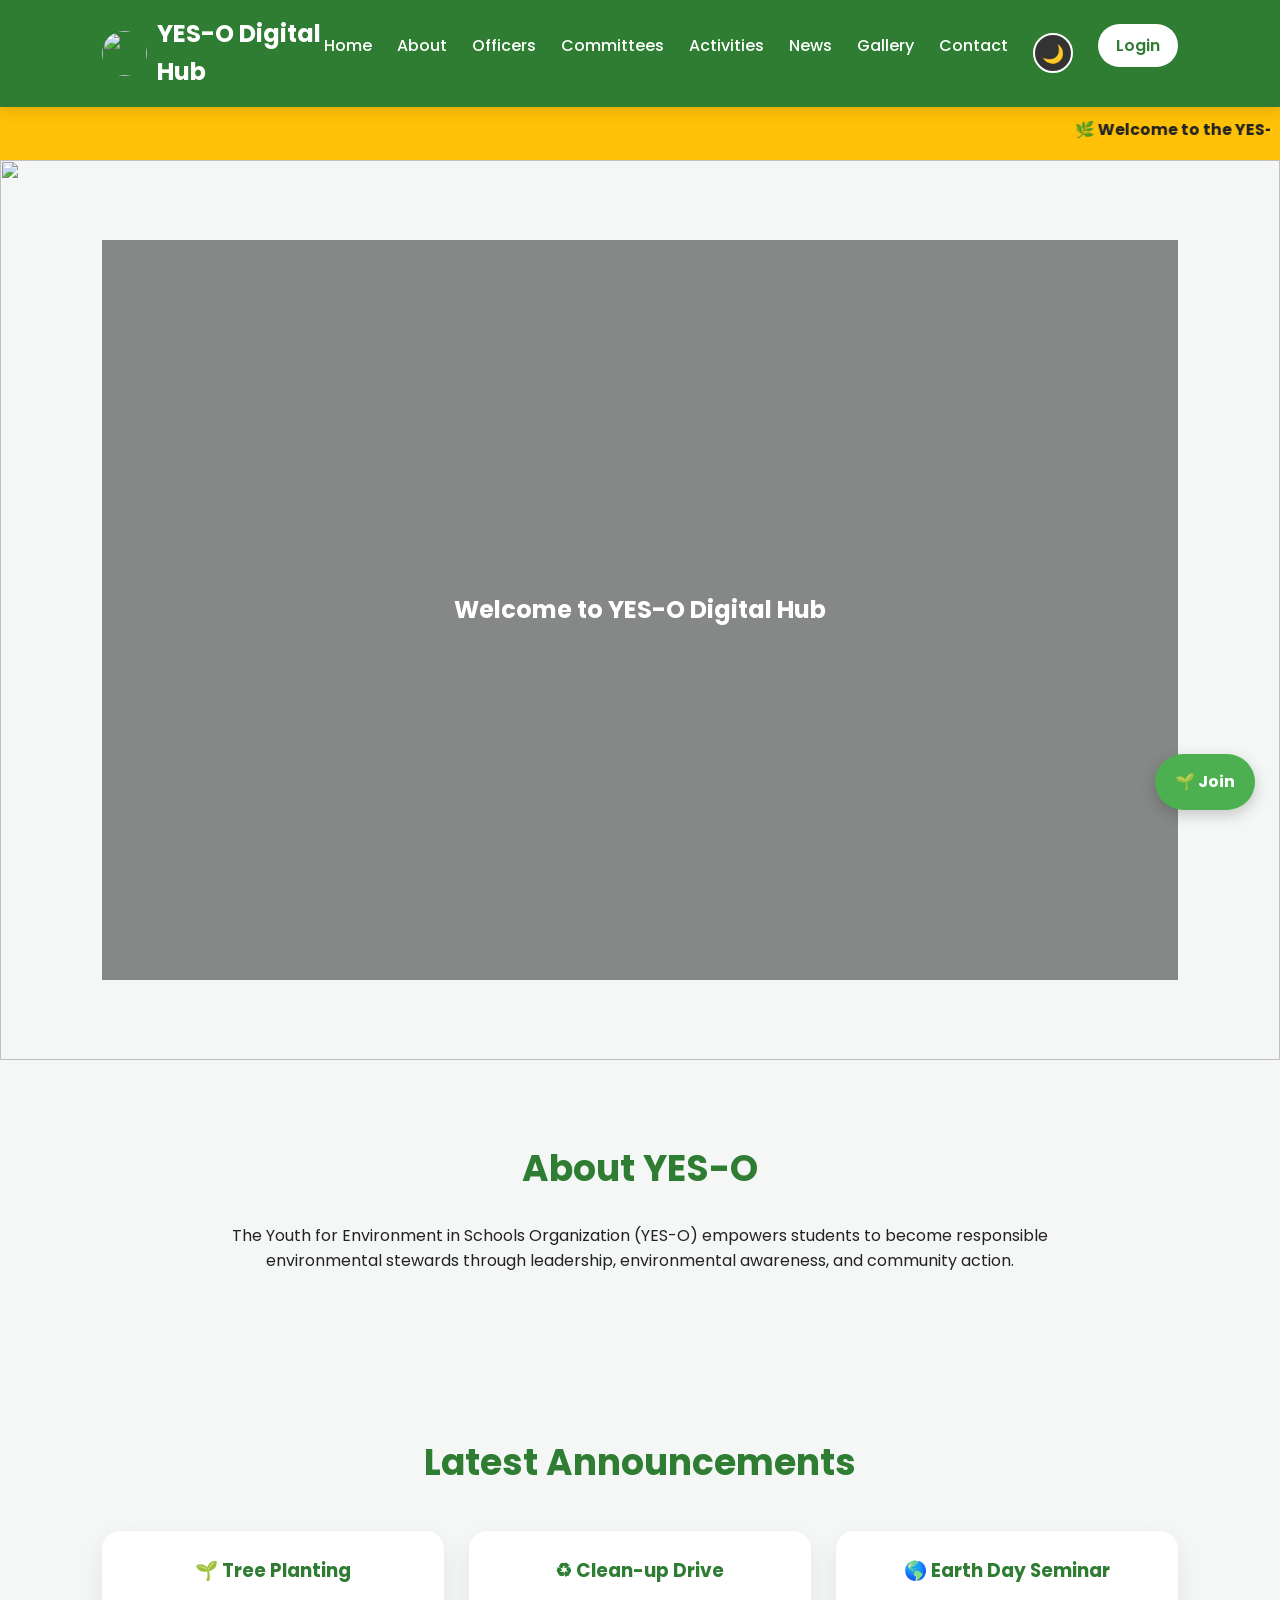
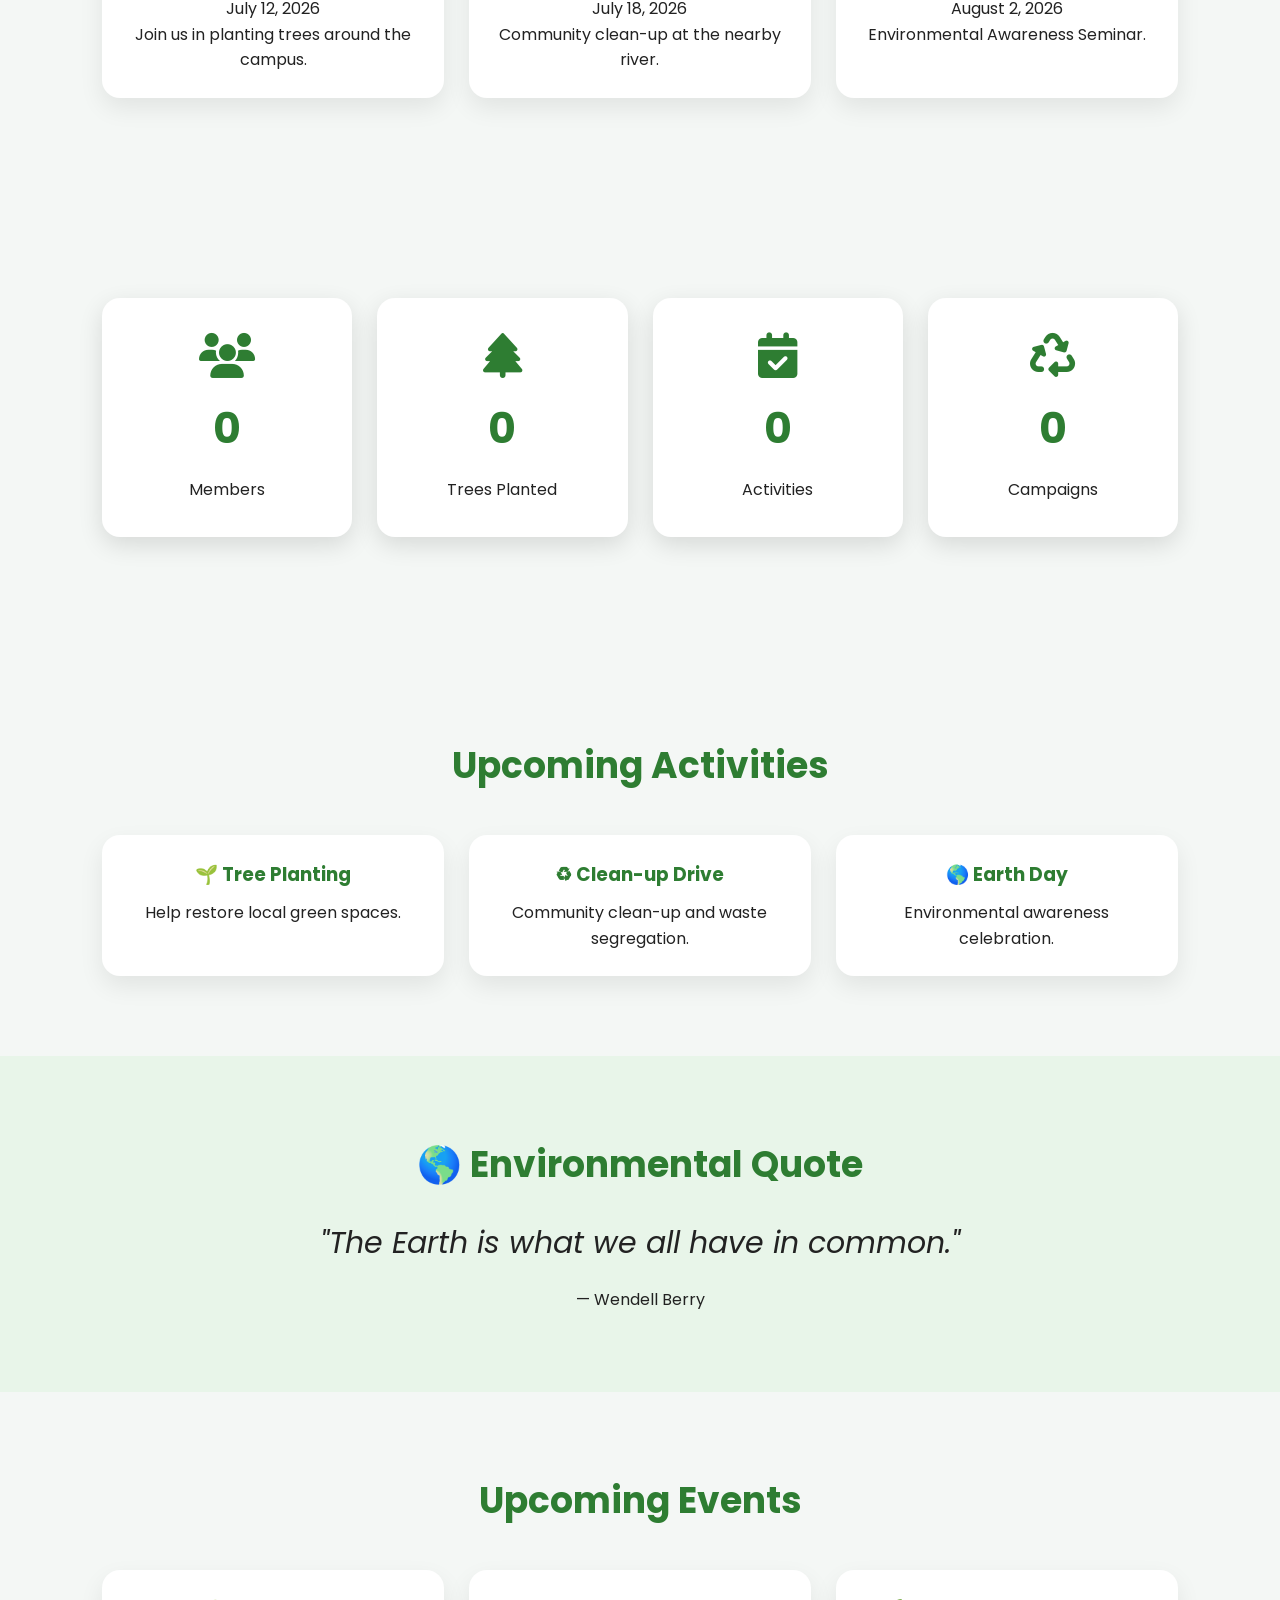
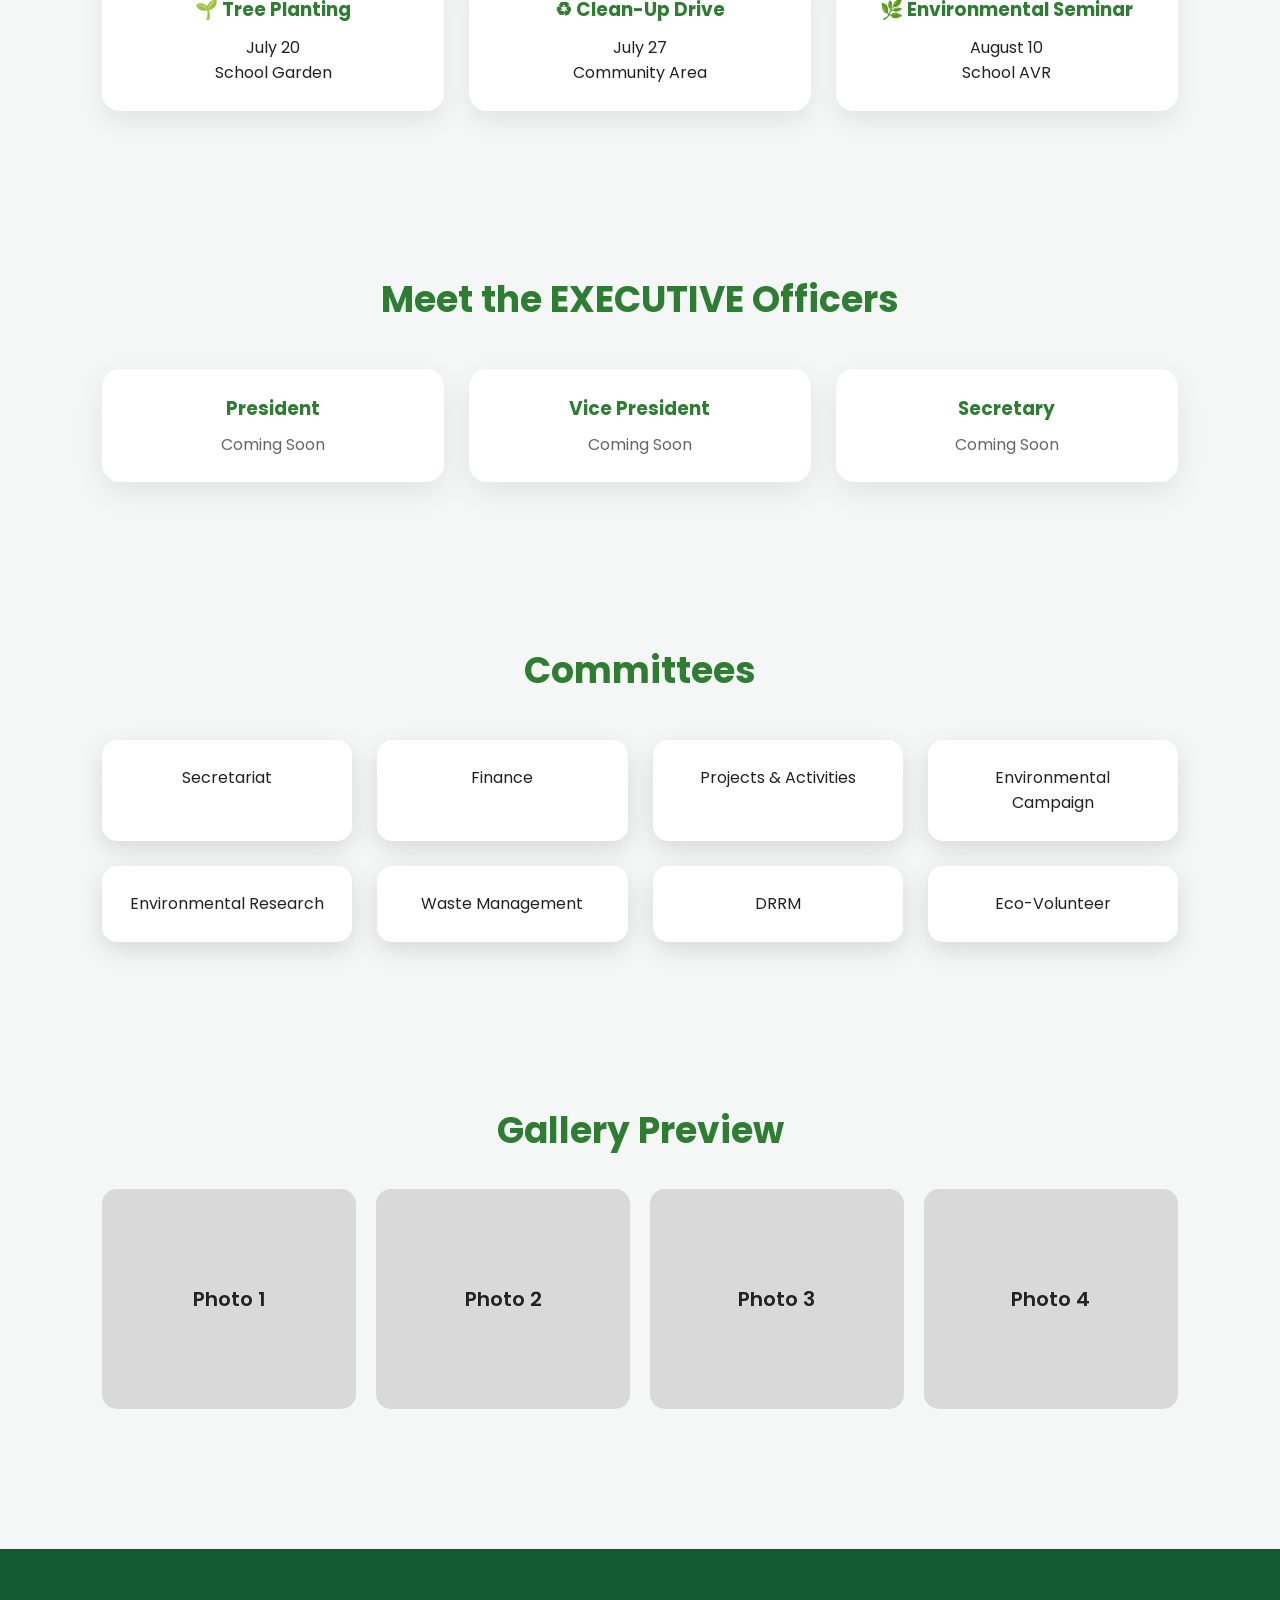
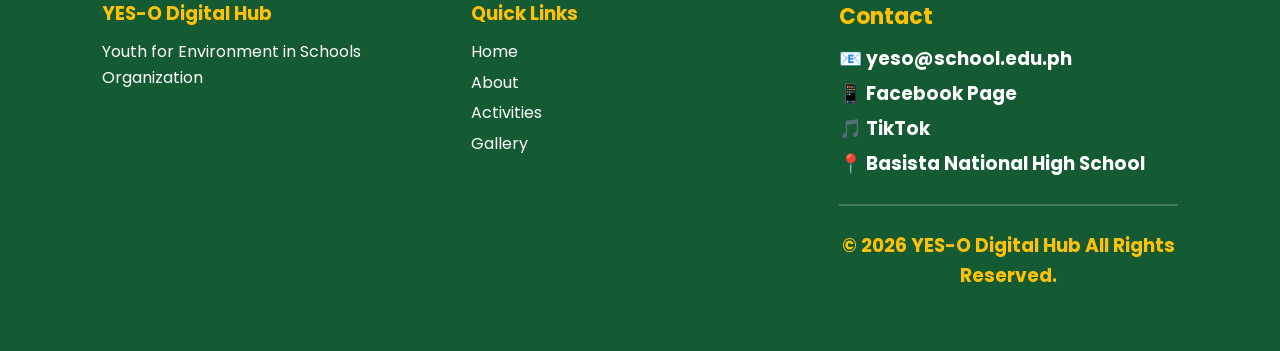
==== index.html @ 8c989c35 "Add files via upload" ====
<!DOCTYPE html>
<html lang="en">
<head>
<meta charset="UTF-8">
<meta name="viewport" content="width=device-width, initial-scale=1.0">

<title>YES-O Digital Hub</title>

<link rel="stylesheet" href="style.css">

<link rel="preconnect" href="https://fonts.googleapis.com">
<link rel="preconnect" href="https://fonts.gstatic.com" crossorigin>

<link href="https://fonts.googleapis.com/css2?family=Poppins:wght@300;400;500;600;700&display=swap" rel="stylesheet">

<link rel="stylesheet"
href="https://cdnjs.cloudflare.com/ajax/libs/font-awesome/6.5.2/css/all.min.css">

  
</head>

 <button id="backToTop">
        ↑
    </button>

<body>

<!-- Navigation -->

<nav>

    <div class="logo">

<img src="yeso.png" class="logo-img">

<span>YES-O Digital Hub</span>

</div>

    <ul id="nav-links">

        <li><a href="index.html">Home</a></li>
        <li><a href="about.html">About</a></li>
        <li><a href="officers.html">Officers</a></li>
        <li><a href="committees.html">Committees</a></li>
        <li><a href="activities.html">Activities</a></li>
        <li><a href="news.html">News</a></li>
        <li><a href="gallery.html">Gallery</a></li>
        <li><a href="contact.html">Contact</a></li>

</li>
<!-- Dark Mode Button -->
        <li>
            <button id="darkToggle" class="dark-btn">🌙</button>
        </li>
<li>
    <a class="login-btn" href="login.html">
        Login
    </a>
</li>

    </ul>

</nav>

 
<!-- Announcement Bar -->

<div class="announcement">

<marquee>

🌿 Welcome to the YES-O Digital Hub |
Earth Day Celebration - April 22 |
Join our Tree Planting Activity this Saturday!

</marquee>

</div>
<!-- HERO -->

<section class="hero">

    <div class="slider">
        <img src="1.png" class="slide active">
        <img src="3.png" class="slide">
        <img src="2.png" class="slide">
      
    </div>

    <div class="hero-overlay">
        <h1 id="welcomeMessage">
            Welcome to YES-O Digital Hub
        </h1>


</section>
<!-- About -->

<section class="about">

<h2>

About YES-O

</h2>

<p>

The Youth for Environment in Schools Organization (YES-O) empowers students to become responsible environmental stewards through leadership, environmental awareness, and community action.

</p>

</section>

<!-- Statistics -->
<section class="announcement-section">

<h2>

Latest Announcements

</h2>

<div class="cards">

<div class="activity-card">

<h3>

🌱 Tree Planting

</h3>

<p>

July 12, 2026

</p>

<p>

Join us in planting trees around the campus.

</p>

</div>

<div class="activity-card">

<h3>

♻ Clean-up Drive

</h3>

<p>

July 18, 2026

</p>

<p>

Community clean-up at the nearby river.

</p>

</div>

<div class="activity-card">

<h3>

🌎 Earth Day Seminar

</h3>

<p>

August 2, 2026

</p>

<p>

Environmental Awareness Seminar.

</p>

</div>

</div>

</section>
<section class="stats">

<div class="stat-card">

<i class="fa-solid fa-users"></i>

<h2 id="members">

0

</h2>

<p>Members</p>

</div>

<div class="stat-card">

<i class="fa-solid fa-tree"></i>

<h2 id="trees">

0

</h2>

<p>Trees Planted</p>

</div>

<div class="stat-card">

<i class="fa-solid fa-calendar-check"></i>

<h2 id="events">

0

</h2>

<p>Activities</p>

</div>

<div class="stat-card">

<i class="fa-solid fa-recycle"></i>

<h2 id="campaigns">

0

</h2>

<p>Campaigns</p>

</div>

</section>

<!-- Activities -->

<section class="activities">

<h2>

Upcoming Activities

</h2>

<div class="cards">

<div class="activity-card">

<h3>🌱 Tree Planting</h3>

<p>Help restore local green spaces.</p>

</div>

<div class="activity-card">

<h3>♻ Clean-up Drive</h3>

<p>Community clean-up and waste segregation.</p>

</div>

<div class="activity-card">

<h3>🌎 Earth Day</h3>

<p>Environmental awareness celebration.</p>

</div>

</div>

</section>
<section class="quote">

<h2>

🌎 Environmental Quote

</h2>

<blockquote id="quote">

"The Earth is what we all have in common."

</blockquote>

<p>

— Wendell Berry

</p>

</section>
    
    <section class="events">

<h2>

Upcoming Events

</h2>

<div class="cards">

<div class="activity-card">

<h3>

🌱 Tree Planting

</h3>

<p>

July 20

</p>

<p>

School Garden

</p>

</div>

<div class="activity-card">

<h3>

♻ Clean-Up Drive

</h3>

<p>

July 27

</p>

<p>

Community Area

</p>

</div>

<div class="activity-card">

<h3>

🌿 Environmental Seminar

</h3>

<p>

August 10

</p>

<p>

School AVR

</p>

</div>

</div>

</section>
    
<!-- Officers -->

<section class="officers">

<h2>

Meet the EXECUTIVE Officers

</h2>

<div class="cards">

<div class="officer-card">

<h3>President</h3>

<p>Coming Soon</p>

</div>

<div class="officer-card">

<h3>Vice President</h3>

<p>Coming Soon</p>

</div>

<div class="officer-card">

<h3>Secretary</h3>

<p>Coming Soon</p>

</div>

</div>

</section>

<!-- Committee -->

<section class="committees">

<h2>

Committees

</h2>

<div class="cards">

<div class="committee">

Secretariat

</div>

<div class="committee">

Finance

</div>

<div class="committee">

Projects & Activities

</div>

<div class="committee">

Environmental Campaign

</div>

<div class="committee">

Environmental Research

</div>

<div class="committee">

Waste Management

</div>

<div class="committee">

DRRM

</div>

<div class="committee">

Eco-Volunteer

</div>

</div>

</section>

<!-- Gallery -->

<section class="gallery">

<h2>

Gallery Preview

</h2>

<div class="gallery-grid">

<div class="gallery-box">Photo 1</div>

<div class="gallery-box">Photo 2</div>

<div class="gallery-box">Photo 3</div>

<div class="gallery-box">Photo 4</div>

</div>

</section>

<!-- Footer -->

<footer>

<div class="footer-container">

<div>

<h3>

YES-O Digital Hub

</h3>

<p>

Youth for Environment in Schools Organization

</p>

</div>

<div>

<h3>

Quick Links

</h3>

<p>

Home

</p>

<p>

About

</p>

<p>

Activities

</p>

<p>

Gallery

</p>

</div>

<div>

<h3>


<div>

    <h3>Contact</h3>

    <p>
        📧
        <a href="mailto:yeso@school.edu.ph">
            yeso@school.edu.ph
        </a>
    </p>

    <p>
        📱
        <a href="https://www.facebook.com/share/18Tk3zCbai/" target="_blank">
            Facebook Page
        </a>
    </p>

    <p>
        🎵
        <a href="https://tiktok.com/" target="_blank">
            TikTok
        </a>
    </p>

    <p>
        📍
        <a href="https://maps.google.com/?q=Basista+National+High+School" target="_blank">
            Basista National High School
        </a>
    </p>

</div>
<hr>

<p>
       <center>
© 2026 YES-O Digital Hub

All Rights Reserved.
       </center>
</p>

</footer>


       
<a href="login.html" class="floating">

🌱 Join
<script src="script.js"></script>
</a>
</body>

</html>
---- style.css ----
/* ==========================================
   YES-O DIGITAL HUB
   Main Stylesheet
========================================== */
.dark-btn{

    background:transparent;
    border:2px solid white;
    color:white;
    width:42px;
    height:42px;
    border-radius:50%;
    cursor:pointer;
    font-size:18px;
    transition:.3s;

}

.dark-btn:hover{

    background:white;
    color:#2E7D32;

}
body,
nav,
section,
footer,
.activity-card,
.officer-card,
.stat-card,
.committee,
.gallery-box,
button,
a {

    transition: background-color .35s ease,
                color .35s ease,
                border-color .35s ease,
                box-shadow .35s ease;

}
/* Google Font */
@import url('https://fonts.googleapis.com/css2?family=Poppins:wght@300;400;500;600;700;800&display=swap');

/* Reset */
*{
    margin:0;
    padding:0;
    box-sizing:border-box;
    scroll-behavior:smooth;
}

:root{
    --primary:#2E7D32;
    --secondary:#81C784;
    --accent:#FFC107;
    --light:#F5FFF5;
    --dark:#1B5E20;
    --white:#ffffff;
    --text:#333333;
    --shadow:0 8px 25px rgba(0,0,0,.12);
}

body{
    font-family:'Poppins',sans-serif;
    background:var(--light);
    color:var(--text);
    line-height:1.6;
}

/* =========================
   NAVIGATION
========================= */

nav{
    position:sticky;
    top:0;
    z-index:999;
    background:var(--primary);
    color:white;
    display:flex;
    justify-content:space-between;
    align-items:center;
    padding:15px 8%;
    box-shadow:0 2px 15px rgba(0,0,0,.15);
}

.logo{
    font-size:24px;
    font-weight:700;
}

nav ul{
    display:flex;
    list-style:none;
    gap:25px;
}

nav a{
    color:white;
    text-decoration:none;
    font-weight:500;
    transition:.3s;
}

nav a:hover{
    color:var(--accent);
}

.login-btn{
    background:white;
    color:var(--primary);
    padding:10px 18px;
    border-radius:30px;
    font-weight:600;
}

.login-btn:hover{
    background:var(--accent);
    color:black;
}
/* ==========================
   About Hero
========================== */

.about-hero{

    height:25vh;

    background:
    linear-gradient(rgba(0,0,0,.55),rgba(0,0,0,.55)),
    url("images/about-banner.jpg");

    background-size:cover;
    background-position:center;

    display:flex;
    justify-content:center;
    align-items:center;

}

.about-overlay{

    text-align:center;
    color:white;
    max-width:800px;
    padding:20px;

}

.about-overlay h1{

    font-size:55px;
    margin-bottom:15px;

}

.about-overlay p{

    font-size:20px;
    line-height:1.7;

}
/* =========================
   HERO
========================= */

.hero{
    position:relative;
    width:100%;
    height:100vh;
    overflow:hidden;
}

.slider{
    position:absolute;
    top:0;
    left:0;
    width:100%;
    height:100%;
}

.slide{
    position:absolute;
    top:0;
    left:0;
    width:100%;
    height:100%;
    object-fit:cover;
    opacity:0;
    transition:opacity 1s ease;
}

.slide.active{
    opacity:1;
}

.hero-overlay{
    position:absolute;
    inset:0;
    background:rgba(0,0,0,0.45);
    display:flex;
    flex-direction:column;
    justify-content:center;
    align-items:center;
    text-align:center;
    color:white;
    padding:0px;
    z-index:2;
}

/* =========================
   GENERAL SECTIONS
========================= */

section{
    padding:80px 8%;
}

section h2{
    text-align:center;
    color:var(--primary);
    font-size:36px;
    margin-bottom:25px;
}

section p{
    max-width:900px;
    margin:auto;
    text-align:center;
}

/* =========================
   STATISTICS
========================= */

.stats{
    display:grid;
    grid-template-columns:repeat(auto-fit,minmax(220px,1fr));
    gap:25px;
}

.stat-card{
    background:white;
    padding:35px;
    text-align:center;
    border-radius:15px;
    box-shadow:var(--shadow);
    transition:.3s;
}

.stat-card:hover{
    transform:translateY(-8px);
}

.stat-card i{
    font-size:45px;
    color:var(--primary);
}

.stat-card h2{
    margin:15px 0;
    font-size:42px;
}

/* =========================
   CARDS
========================= */

.cards{
    display:grid;
    grid-template-columns:repeat(auto-fit,minmax(250px,1fr));
    gap:25px;
    margin-top:40px;
}

.activity-card,
.officer-card,
.committee{

    background:white;
    padding:25px;
    border-radius:15px;
    box-shadow:var(--shadow);
    transition:.3s;
    text-align:center;
}

.activity-card:hover,
.officer-card:hover,
.committee:hover{

    transform:translateY(-8px);
}

.activity-card h3,
.officer-card h3{
    color:var(--primary);
    margin-bottom:10px;
}

/* =========================
   GALLERY
========================= */

.gallery-grid{

display:grid;

grid-template-columns:repeat(auto-fit,minmax(250px,1fr));

gap:20px;

margin-top:30px;

}

.gallery-box{

height:220px;

background:#d9d9d9;

border-radius:15px;

display:flex;

justify-content:center;

align-items:center;

font-size:20px;

font-weight:600;

transition:.3s;

}

.gallery-box:hover{

transform:scale(1.03);

}

/* =========================
   FOOTER
========================= */

footer{

background:var(--dark);

color:white;

padding:50px 8%;

text-align:center;

margin-top:60px;

}

footer h3{

margin-bottom:15px;

}

/* =========================
   BUTTONS
========================= */

button{

font-family:'Poppins',sans-serif;

}

/* =========================
   SCROLLBAR
========================= */

::-webkit-scrollbar{

width:10px;

}

::-webkit-scrollbar-thumb{

background:var(--primary);

border-radius:20px;

}

::-webkit-scrollbar-track{

background:#ddd;

}

/* =========================
   RESPONSIVE
========================= */

@media(max-width:992px){

nav{

flex-direction:column;

padding:20px;

}

nav ul{

flex-wrap:wrap;

justify-content:center;

gap:15px;

margin-top:15px;

}

.hero{

height:75vh;

}

.hero h1{

font-size:40px;

}

.hero p{

font-size:18px;

}

section{

padding:60px 25px;

}

}

@media(max-width:600px){

.logo{

font-size:20px;

}

.hero h1{

font-size:30px;

}

.hero p{

font-size:16px;

}

.hero button{

width:100%;

}

.stat-card h2{

font-size:32px;

}

section h2{

font-size:28px;

}

}
/* ==========================
   Mobile Navigation
========================== */

@media (max-width:900px){

    nav ul{

        display:none;
        flex-direction:column;
        width:100%;
        background:#2E7D32;
        border-radius:15px;
        margin-top:15px;
        padding:15px;

    }

    nav ul.show{

        display:flex;

    }

    nav ul li{

        margin:8px 0;

    }

    nav ul li a{

        display:block;
        padding:12px;
        border-radius:10px;

    }

    nav ul li a:hover{

        background:rgba(255,255,255,.15);

    }

}

/* ==========================
Back To Top
========================== */

#backToTop{

position:fixed;

right:25px;

bottom:25px;

width:50px;

height:50px;

border:none;

border-radius:50%;

background:#2E7D32;

color:white;

font-size:22px;

display:none;

cursor:pointer;

box-shadow:0 5px 15px rgba(0,0,0,.2);

transition:.3s;

}

#backToTop:hover{

background:#1B5E20;

}

/* ==========================
Fade Animation
========================== */

.fade{

opacity:0;

transform:translateY(40px);

transition:all .8s ease;

}

.fade.show{

opacity:1;

transform:translateY(0);

}
/* Announcement Bar */

.announcement{

background:#FFC107;

padding:10px;

font-weight:bold;

color:#222;

}

/* Hero Buttons */

.hero-buttons{

display:flex;

gap:15px;

justify-content:center;

margin-top:25px;

flex-wrap:wrap;

}

.secondary{

background:white;

color:#2E7D32;

}

/* Footer */
footer{

    background:#145A32;
    color:white;
    padding:50px 8% 20px;
    margin-top:60px;
    width:100%;
    box-sizing:border-box;

}
.footer-container{

display:grid;
grid-template-columns:repeat(auto-fit,minmax(250px,1fr));
gap:30px;
text-align:left;
margin-bottom:30px;

}

footer h3{

margin-bottom:10px;
color:#FFC107;

}

footer p{

margin:5px 0;

}

footer hr{

margin:25px 0;
border:1px solid rgba(255,255,255,.2);

}

footer a{

color:white;
text-decoration:none;
transition:.3s;

}

footer a:hover{

color:#FFC107;
text-decoration:underline;

}
/* Slider */

.slider{

position:absolute;

width:100%;

height:100%;

overflow:hidden;

}

.slide{

position:absolute;

width:100%;

height:100%;

object-fit:cover;

opacity:0;

transition:1s;

}

.slide.active{

opacity:1;

}

.hero{

position:relative;

overflow:hidden;

}

.hero-overlay{

position:relative;

z-index:2;

background:rgba(0,0,0,.45);

width:100%;

height:100%;

display:flex;

flex-direction:column;

justify-content:center;

align-items:center;

}

/* Quote */

.quote{

text-align:center;

background:#E8F5E9;

}

.quote blockquote{

font-size:30px;

font-style:italic;

margin:20px auto;

max-width:800px;

}

/* Join */

.join{

background:#2E7D32;

color:white;

text-align:center;

}

.join h2{

color:white;

}

/* Floating Button */

.floating{

position:fixed;

right:25px;

bottom:90px;

background:#4CAF50;

padding:15px 20px;

border-radius:50px;

text-decoration:none;

color:white;

font-weight:bold;

box-shadow:0 5px 15px rgba(0,0,0,.2);

z-index:999;

}

/* ===== Dark Mode ===== */

.dark{

    background:#121212;
    color:#F5F5F5;

}

.dark nav{

    background:#145A32;

}

.dark section{

    background:#1A1A1A;

}

.dark footer{

    background:#0D0D0D;

}

.dark .activity-card,
.dark .officer-card,
.dark .stat-card,
.dark .committee,
.dark .gallery-box{

    background:#242424;
    color:#F5F5F5;

}

.dark h1,
.dark h2,
.dark h3,
.dark p{

    color:#F5F5F5;

}

.dark .announcement{

    background:#C69200;
    color:white;

}
.dark-btn{
    width:40px;
    height:40px;
    display:flex;
    justify-content:center;
    align-items:center;
}
.logo{

display:flex;
align-items:center;
gap:10px;

}

.logo-img{

width:45px;
height:45px;
border-radius:50%;

}
.stats{

margin-top:40px;

}

.stat-card{

border-radius:18px;

}
.vision-mission{

display:grid;

grid-template-columns:repeat(auto-fit,minmax(300px,1fr));

gap:25px;

padding:60px 8%;

}

.vm-card{

background:white;

padding:35px;

border-radius:18px;

box-shadow:0 10px 30px rgba(0,0,0,.08);

transition:.3s;

}

.vm-card:hover{

transform:translateY(-8px);

}

.dark .vm-card{

background:#242424;

}
.values{

padding:70px 8%;

text-align:center;

}

.value-grid{

display:grid;

grid-template-columns:repeat(auto-fit,minmax(220px,1fr));

gap:20px;

margin-top:40px;

}

.value-card{

background:#2E7D32;

color:white;

padding:35px;

border-radius:15px;

font-size:20px;

font-weight:600;

transition:.3s;

}

.value-card:hover{

transform:scale(1.05);

}
.school-info{

padding:70px 8%;

display:flex;

justify-content:center;

}

.school-card{

background:white;

padding:30px;

border-radius:18px;

text-align:center;

max-width:450px;

box-shadow:0 10px 30px rgba(0,0,0,.1);

}

.school-card img{

width:170px;

height:170px;

border-radius:50%;

object-fit:cover;

margin-bottom:20px;

}

.dark .school-card{

background:#242424;

}
/* ==========================
   Officers
========================== */

.officer-section{

padding:70px 8%;
text-align:center;

}

.officer-grid{

display:grid;

grid-template-columns:repeat(auto-fit,minmax(250px,1fr));

gap:30px;

margin-top:40px;

}

.officer-card{

background:white;

padding:25px;

border-radius:18px;

box-shadow:0 10px 30px rgba(0,0,0,.08);

transition:.35s;

}

.dark .officer-card{

background:#242424;

}

.officer-card:hover{

transform:translateY(-8px);

}

.officer-card img{

    width:180px;
    height:240px;

    object-fit:cover;

    border-radius:12px;

    border:4px solid #2E7D32;

    margin-bottom:20px;

    box-shadow:0 8px 20px rgba(0,0,0,.15);

    transition:.3s;

}

.officer-card h3{

margin-bottom:8px;

}

.officer-card p{

color:#666;

}

.dark .officer-card p{

color:#ddd;

}
.officer-card:hover img{

    transform:scale(1.03);

}
.officer-card{

    display:flex;

    flex-direction:column;

    align-items:center;

    text-align:center;

    background:white;

    padding:25px;

    border-radius:18px;

    box-shadow:0 10px 30px rgba(0,0,0,.08);

    transition:.35s;

}
.search-box{

text-align:center;

margin:30px;

}

.search-box input{

width:320px;

max-width:90%;

padding:12px 20px;

border-radius:30px;

border:2px solid #2E7D32;

font-size:16px;

}
/* ==========================
   Committees
========================== */

.committee-section{

padding:70px 8%;

}

.committee-grid{

display:grid;

grid-template-columns:repeat(auto-fit,minmax(300px,1fr));

gap:30px;

}

.committee-card{

background:white;

padding:35px;

border-radius:18px;

text-align:center;

box-shadow:0 10px 25px rgba(0,0,0,.08);

transition:.35s;

}

.committee-card:hover{

transform:translateY(-8px);

}

.committee-card i{

font-size:55px;

color:#2E7D32;

margin-bottom:20px;

}

.committee-card h2{

margin-bottom:15px;

color:#2E7D32;

}

.committee-card p{

margin-bottom:25px;

line-height:1.6;

}

.committee-card a{

display:inline-block;

padding:12px 22px;

background:#2E7D32;

color:white;

text-decoration:none;

border-radius:30px;

transition:.3s;

}

.committee-card a:hover{

background:#145A32;

}

.dark .committee-card{

background:#242424;

color:white;

}

.dark .committee-card h2{

color:#81C784;

}
/* ==========================
   Activities
========================== */

.activity-section{

padding:70px 8%;

}

.activity-grid{

display:grid;

grid-template-columns:repeat(auto-fit,minmax(350px,1fr));

gap:35px;

}

.activity-card{

background:white;

border-radius:18px;

overflow:hidden;

box-shadow:0 10px 25px rgba(0,0,0,.08);

transition:.35s;

}

.activity-card:hover{

transform:translateY(-8px);

}

.activity-card img{

width:100%;

height:240px;

object-fit:cover;

}

.activity-content{

padding:25px;

}

.activity-content h2{

margin-bottom:15px;

color:#2E7D32;

}

.activity-content p{

margin:10px 0;

line-height:1.6;

}

.activity-content a{

display:inline-block;

margin-top:15px;

padding:12px 20px;

background:#2E7D32;

color:white;

text-decoration:none;

border-radius:30px;

}

.activity-content a:hover{

background:#145A32;

}

.dark .activity-card{

background:#242424;

color:white;

}
.activity-filter{

display:flex;

justify-content:center;

flex-wrap:wrap;

gap:15px;

margin:40px 0;

}

.activity-filter button{

padding:12px 22px;

border:none;

background:#2E7D32;

color:white;

border-radius:30px;

cursor:pointer;

transition:.3s;

}

.activity-filter button:hover{

background:#145A32;

}
/* ==========================
   News
========================== */

.featured-news{

display:grid;

grid-template-columns:1fr 1fr;

gap:40px;

padding:70px 8%;

align-items:center;

}

.featured-news img{

width:100%;

height:350px;

object-fit:cover;

border-radius:20px;

}

.featured-content{

padding:20px;

}

.badge{

display:inline-block;

padding:8px 15px;

background:#2E7D32;

color:white;

border-radius:20px;

margin-bottom:20px;

font-size:14px;

font-weight:bold;

}

.featured-content h2{

font-size:35px;

margin-bottom:15px;

}

.featured-content a{

display:inline-block;

margin-top:20px;

padding:12px 25px;

background:#2E7D32;

color:white;

text-decoration:none;

border-radius:30px;

}

.news-section{

padding:40px 8% 70px;

}

.news-grid{

display:grid;

grid-template-columns:repeat(auto-fit,minmax(320px,1fr));

gap:30px;

}

.news-card{

background:white;

border-radius:18px;

overflow:hidden;

box-shadow:0 10px 25px rgba(0,0,0,.08);

transition:.3s;

}

.news-card:hover{

transform:translateY(-8px);

}

.news-card img{

width:100%;

height:220px;

object-fit:cover;

}

.news-content{

padding:20px;

}

.news-content h3{

margin-bottom:10px;

color:#2E7D32;

}

.news-content span{

display:block;

margin-top:15px;

font-size:14px;

color:#666;

}

.dark .news-card{

background:#242424;

color:white;

}

.dark .news-content span{

color:#ccc;

}

@media(max-width:900px){

.featured-news{

grid-template-columns:1fr;

}

}
/* ==========================
   Gallery
========================== */

.gallery-section{

padding:70px 8%;

}

.gallery-grid{

display:grid;

grid-template-columns:repeat(auto-fit,minmax(250px,1fr));

gap:20px;

}

.gallery-item{

width:100%;

height:250px;

object-fit:cover;

border-radius:15px;

cursor:pointer;

transition:.3s;

box-shadow:0 8px 20px rgba(0,0,0,.12);

}

.gallery-item:hover{

transform:scale(1.04);

}

#lightbox{

display:none;

position:fixed;

top:0;

left:0;

width:100%;

height:100%;

background:rgba(0,0,0,.9);

justify-content:center;

align-items:center;

z-index:9999;

}

#lightbox img{

max-width:90%;

max-height:85%;

border-radius:15px;

}

#closeLightbox{

position:absolute;

top:30px;

right:40px;

font-size:45px;

color:white;

cursor:pointer;

}
/* Gallery Card */

.gallery-card{

background:white;

border-radius:18px;

overflow:hidden;

box-shadow:0 10px 25px rgba(0,0,0,.08);

transition:.3s;

}

.gallery-card:hover{

transform:translateY(-8px);

}

.gallery-info{

padding:18px;

}

.gallery-category{

display:inline-block;

background:#2E7D32;

color:white;

padding:6px 14px;

border-radius:20px;

font-size:13px;

margin-bottom:12px;

}

.gallery-info h3{

margin-bottom:8px;

color:#2E7D32;

}

.gallery-info p{

color:#666;

font-size:14px;

}

.dark .gallery-card{

background:#242424;

}

.dark .gallery-info p{

color:#ddd;

}
.featured-album{

display:grid;

grid-template-columns:1fr 1fr;

gap:40px;

padding:70px 8%;

align-items:center;

}

.featured-album img{

width:100%;

border-radius:18px;

height:350px;

object-fit:cover;

}

.featured-album a{

display:inline-block;

margin-top:20px;

padding:12px 25px;

background:#2E7D32;

color:white;

text-decoration:none;

border-radius:30px;

}
/* ==========================
   Contact Page
========================== */

.contact-container{

display:grid;

grid-template-columns:1fr 1fr;

gap:40px;

padding:70px 8%;

}

.contact-info,
.contact-form{

background:white;

padding:35px;

border-radius:18px;

box-shadow:0 10px 25px rgba(0,0,0,.08);

}

.contact-info p{

margin:18px 0;

font-size:17px;

}

.contact-info i{

color:#2E7D32;

width:30px;

}

.contact-info a{

text-decoration:none;

color:#333;

}

.contact-form input,
.contact-form textarea{

width:100%;

padding:15px;

margin-bottom:18px;

border:1px solid #ccc;

border-radius:10px;

font-size:16px;

box-sizing:border-box;

font-family:inherit;

}

.contact-form button{

background:#2E7D32;

color:white;

border:none;

padding:15px 30px;

border-radius:30px;

cursor:pointer;

font-size:16px;

transition:.3s;

}

.contact-form button:hover{

background:#145A32;

}

.dark .contact-info,
.dark .contact-form{

background:#242424;

}

.dark .contact-info a{

color:white;

}
.map-section{

padding:70px 8%;

text-align:center;

}

.map-section iframe{

width:100%;

height:450px;

border:none;

border-radius:18px;

box-shadow:0 10px 25px rgba(0,0,0,.1);

}
.faq-section{

padding:70px 8%;

}

.faq-item{

background:white;

padding:25px;

margin-bottom:20px;

border-left:6px solid #2E7D32;

border-radius:10px;

box-shadow:0 5px 15px rgba(0,0,0,.08);

}

.faq-item h3{

margin-bottom:10px;

color:#2E7D32;

}

.dark .faq-item{

background:#242424;

}
@media(max-width:900px){

.contact-container{

grid-template-columns:1fr;

}

}
/* ==========================
   Login
========================== */

.login-container{

height:100vh;

display:flex;

justify-content:center;

align-items:center;

background:#E8F5E9;

}

.login-box{

background:white;

padding:40px;

border-radius:20px;

width:380px;

text-align:center;

box-shadow:0 10px 30px rgba(0,0,0,.15);

}

.login-logo{

width:120px;

margin-bottom:20px;

}

.login-box input{

width:100%;

padding:15px;

margin:12px 0;

border:1px solid #ccc;

border-radius:10px;

box-sizing:border-box;

}

.login-box button{

width:100%;

padding:15px;

background:#2E7D32;

color:white;

border:none;

border-radius:10px;

cursor:pointer;

font-size:16px;

}

.login-box button:hover{

background:#145A32;

}

#loginMessage{

margin-top:15px;

color:red;

}
.dashboard-buttons{

display:flex;

justify-content:center;

gap:25px;

flex-wrap:wrap;

margin-top:40px;

}

.dashboard-buttons a{

padding:18px 35px;

background:#2E7D32;

color:white;

text-decoration:none;

border-radius:10px;

font-size:18px;

transition:.3s;

}

.dashboard-buttons a:hover{

background:#145A32;

}
/* ==========================
   ADMIN DASHBOARD
========================== */

.dashboard{

display:flex;

min-height:100vh;

background:#f4f7f6;

}

.sidebar{

width:260px;

background:#1B5E20;

color:white;

padding:25px;

}

.admin-logo{

text-align:center;

margin-bottom:40px;

}

.admin-logo img{

width:90px;

}

.sidebar ul{

list-style:none;

padding:0;

}

.sidebar li{

margin:15px 0;

}

.sidebar a{

color:white;

text-decoration:none;

display:block;

padding:12px;

border-radius:10px;

transition:.3s;

}

.sidebar a:hover,

.sidebar a.active{

background:#2E7D32;

}

.content{

flex:1;

padding:40px;

}

.stats{

display:grid;

grid-template-columns:repeat(auto-fit,minmax(220px,1fr));

gap:25px;

margin:40px 0;

}

.stat-box{

background:white;

padding:30px;

border-radius:15px;

text-align:center;

box-shadow:0 10px 20px rgba(0,0,0,.08);

}

.stat-box i{

font-size:40px;

color:#2E7D32;

margin-bottom:15px;

}

.stat-box h2{

font-size:35px;

}

.quick-actions{

margin-top:50px;

}

.action-grid{

display:grid;

grid-template-columns:repeat(auto-fit,minmax(220px,1fr));

gap:20px;

}

.action-grid a{

background:#2E7D32;

color:white;

padding:25px;

text-decoration:none;

border-radius:15px;

text-align:center;

transition:.3s;

font-size:18px;

}

.action-grid a:hover{

background:#145A32;

transform:translateY(-5px);

}

.action-grid i{

display:block;

font-size:40px;

margin-bottom:15px;

}
/* ==========================
   MEMBER MANAGEMENT
========================== */

.member-toolbar{

display:flex;

gap:20px;

flex-wrap:wrap;

margin:30px 0;

}

.member-toolbar input,
.member-toolbar select{

padding:12px;

border-radius:10px;

border:1px solid #ccc;

min-width:250px;

}

.member-toolbar button{

padding:12px 25px;

background:#2E7D32;

color:white;

border:none;

border-radius:10px;

cursor:pointer;

}

.member-table{

width:100%;

border-collapse:collapse;

background:white;

border-radius:15px;

overflow:hidden;

box-shadow:0 10px 25px rgba(0,0,0,.08);

}

.member-table th{

background:#2E7D32;

color:white;

padding:15px;

}

.member-table td{

padding:15px;

text-align:center;

border-bottom:1px solid #eee;

}

.member-table img{

width:60px;

height:60px;

border-radius:50%;

object-fit:cover;

}
/* ==========================
   MEMBER MODAL
========================== */

.modal{

display:none;

position:fixed;

top:0;

left:0;

width:100%;

height:100%;

background:rgba(0,0,0,.5);

justify-content:center;

align-items:center;

z-index:999;

}

.modal-content{

background:white;

padding:30px;

border-radius:15px;

width:420px;

max-width:90%;

position:relative;

}

.modal-content input,
.modal-content select{

width:100%;

padding:12px;

margin:12px 0;

border:1px solid #ccc;

border-radius:8px;

box-sizing:border-box;

}

.modal-content button{

width:100%;

padding:14px;

background:#2E7D32;

color:white;

border:none;

border-radius:8px;

cursor:pointer;

}

.close{

position:absolute;

right:20px;

top:15px;

font-size:28px;

cursor:pointer;

}
/* ==========================================
   ATTENDANCE PAGE
========================================== */

.scanner-card,
.member-info,
.attendance-table{

background:#fff;

padding:25px;

margin:25px 0;

border-radius:15px;

box-shadow:0 5px 15px rgba(0,0,0,.08);

}

.scanner-card h2,
.member-info h2,
.attendance-table h2{

margin-bottom:20px;

color:#2E7D32;

}

/* QR Scanner */

#reader{

width:100%;

max-width:500px;

margin:20px auto;

border:3px dashed #2E7D32;

border-radius:15px;

padding:15px;

background:#F8FFF8;

}

/* Scanner Buttons */

#startScanner,
#stopScanner{

padding:12px 25px;

margin:10px 5px;

border:none;

border-radius:8px;

font-size:16px;

cursor:pointer;

transition:.3s;

}

#startScanner{

background:#2E7D32;

color:white;

}

#startScanner:hover{

background:#1B5E20;

}

#stopScanner{

background:#C62828;

color:white;

}

#stopScanner:hover{

background:#8E0000;

}

#startScanner:disabled,
#stopScanner:disabled{

opacity:.6;

cursor:not-allowed;

}

/* Member Information */

.info-grid{

display:grid;

grid-template-columns:repeat(auto-fit,minmax(220px,1fr));

gap:20px;

margin-top:20px;

}

.info-grid div{

background:#F5F5F5;

padding:18px;

border-left:5px solid #2E7D32;

border-radius:10px;

font-size:16px;

}

/* Attendance Table */

.attendance-table table{

width:100%;

border-collapse:collapse;

margin-top:20px;

background:white;

}

.attendance-table th{

background:#2E7D32;

color:white;

padding:15px;

text-align:center;

}

.attendance-table td{

padding:15px;

text-align:center;

border-bottom:1px solid #ddd;

}

.attendance-table tr:hover{

background:#F1F8E9;

}

/* Status Badges */

.status-present{

background:#4CAF50;

color:white;

padding:5px 12px;

border-radius:20px;

font-size:14px;

font-weight:600;

}

.status-late{

background:#FF9800;

color:white;

padding:5px 12px;

border-radius:20px;

font-size:14px;

font-weight:600;

}

.status-absent{

background:#F44336;

color:white;

padding:5px 12px;

border-radius:20px;

font-size:14px;

font-weight:600;

}

/* Responsive */

@media (max-width:768px){

.content{

padding:20px;

}

.scanner-card,
.member-info,
.attendance-table{

padding:18px;

}

.attendance-table{

overflow-x:auto;

}

.attendance-table table{

min-width:700px;

}

#reader{

max-width:100%;

}

#startScanner,
#stopScanner{

width:100%;

margin:10px 0;

}

}
/* ==========================================
   YES-O Digital Hub
   Settings Page
========================================== */

*{
    margin:0;
    padding:0;
    box-sizing:border-box;
    font-family:'Poppins',sans-serif;
}

body{
    background:#f4f7f5;
    color:#222;
}

/* Main Content */

.main-content{
    padding:30px;
    margin-left:260px;
}

.main-content h1{
    font-size:32px;
    color:#1B5E20;
    margin-bottom:10px;
}

.main-content p{
    color:#666;
    margin-bottom:30px;
}

/* Cards */

.card{
    background:#fff;
    border-radius:15px;
    padding:25px;
    margin-bottom:25px;
    box-shadow:0 5px 15px rgba(0,0,0,.08);
    transition:.3s;
}

.card:hover{
    transform:translateY(-3px);
    box-shadow:0 10px 25px rgba(0,0,0,.12);
}

.card h2{
    color:#1B5E20;
    margin-bottom:20px;
    font-size:22px;
}

/* Labels */

.card label{
    display:block;
    margin-top:15px;
    margin-bottom:8px;
    font-weight:600;
}

/* Inputs */

.card input{
    width:100%;
    padding:12px 15px;
    border:1px solid #ccc;
    border-radius:10px;
    outline:none;
    font-size:15px;
    transition:.3s;
}

.card input:focus{
    border-color:#2E7D32;
    box-shadow:0 0 8px rgba(46,125,50,.25);
}

/* Buttons */

.card button{
    margin-top:20px;
    background:#2E7D32;
    color:#fff;
    border:none;
    padding:12px 25px;
    border-radius:10px;
    cursor:pointer;
    font-size:15px;
    font-weight:600;
    transition:.3s;
}

.card button:hover{
    background:#1B5E20;
    transform:translateY(-2px);
}

/* Firebase Status */

#firebaseStatus{
    font-size:18px;
    font-weight:600;
    color:#2E7D32;
}

/* Backup Button */

#backupBtn{
    background:#1565C0;
}

#backupBtn:hover{
    background:#0D47A1;
}

/* Dark Mode Button */

#darkToggle{
    background:#333;
}

#darkToggle:hover{
    background:#111;
}

/* Responsive */

@media(max-width:900px){

.main-content{
    margin-left:0;
    padding:20px;
}

.card{
    padding:20px;
}

.main-content h1{
    font-size:28px;
}

}

@media(max-width:600px){

.card button{
    width:100%;
}

}
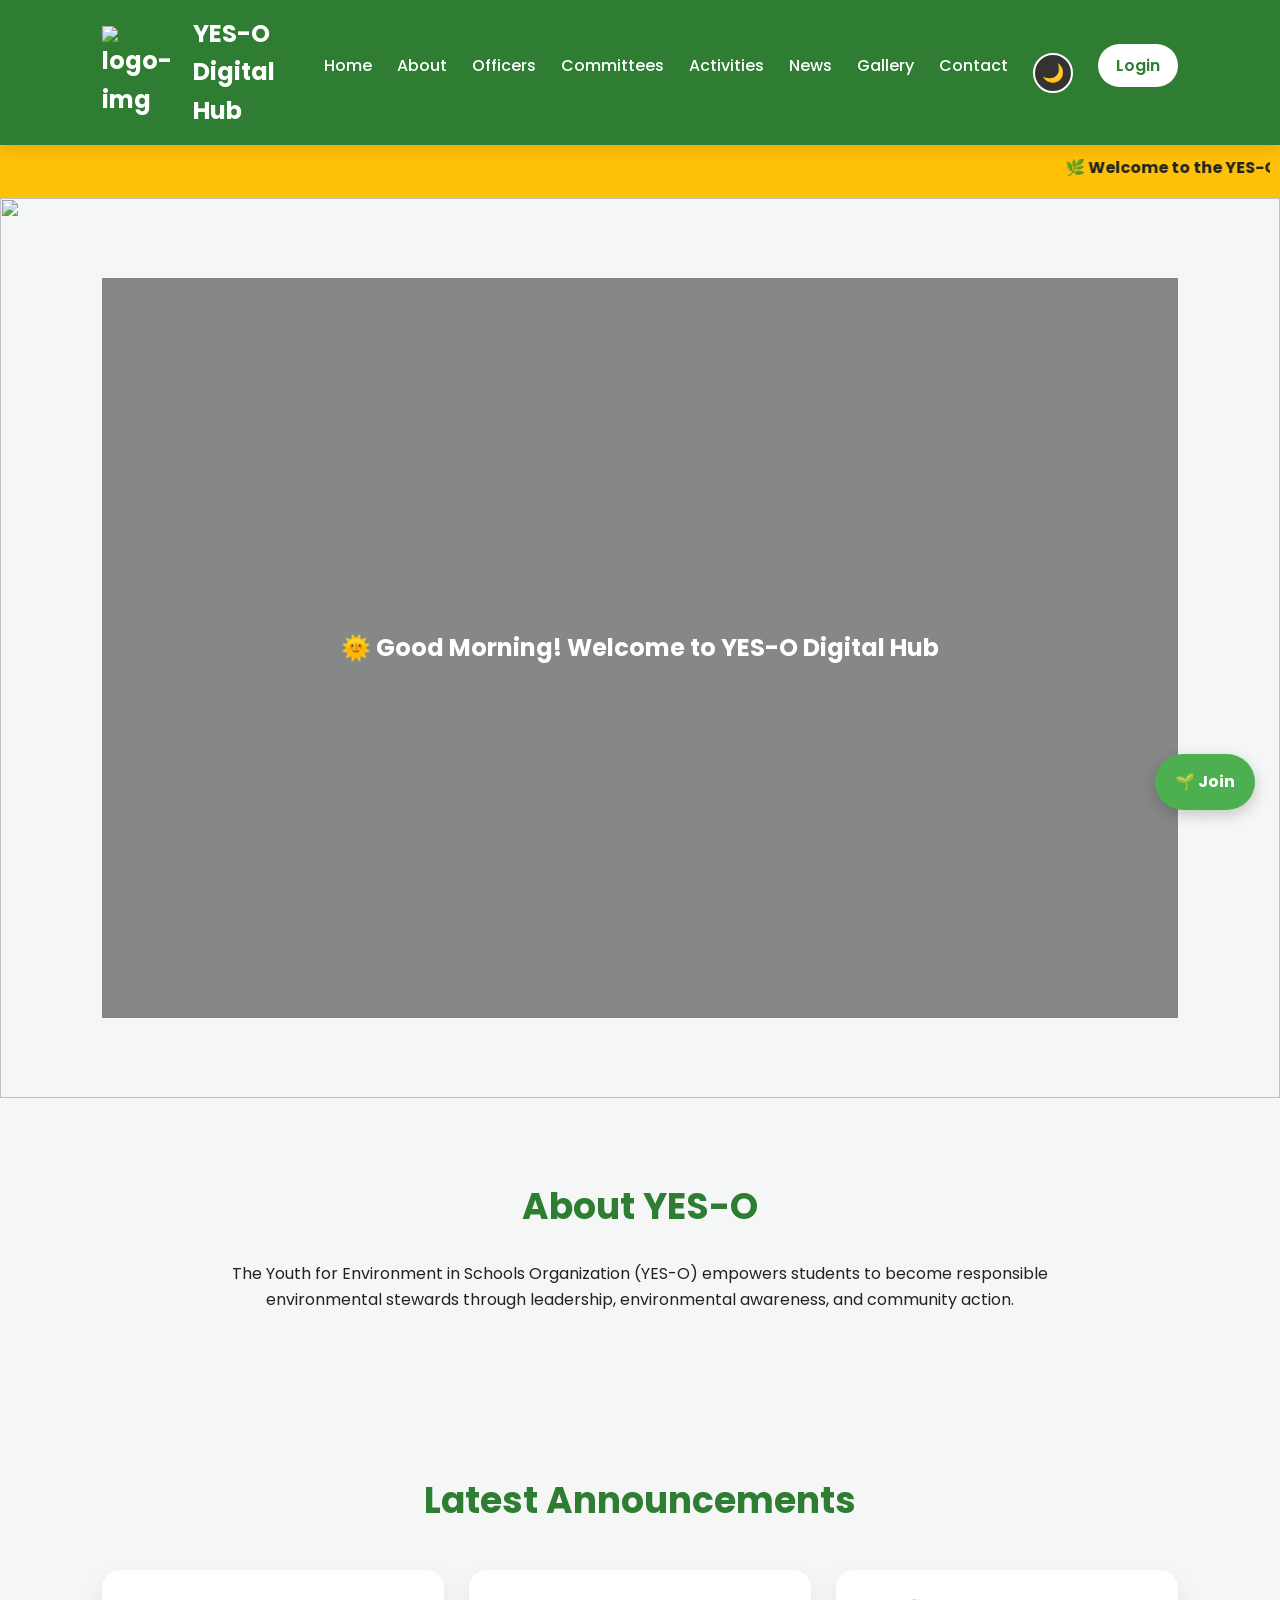
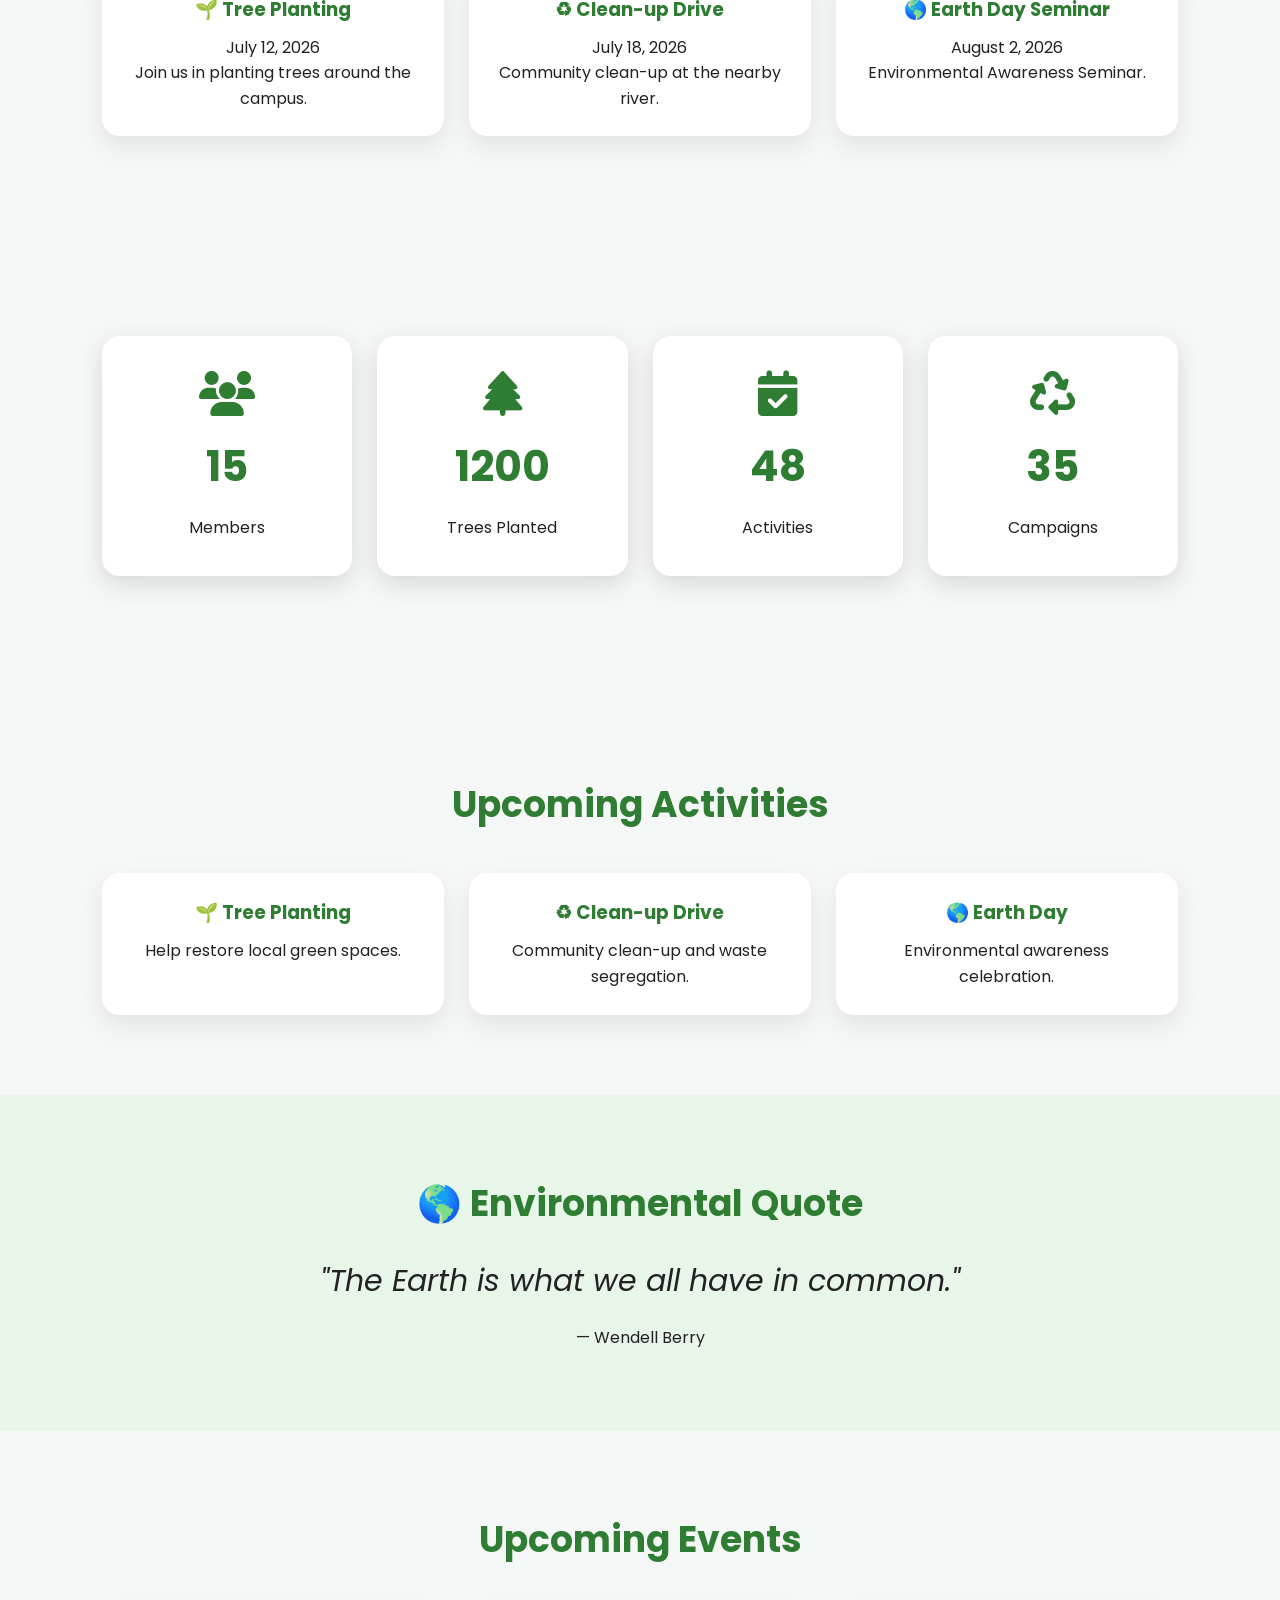
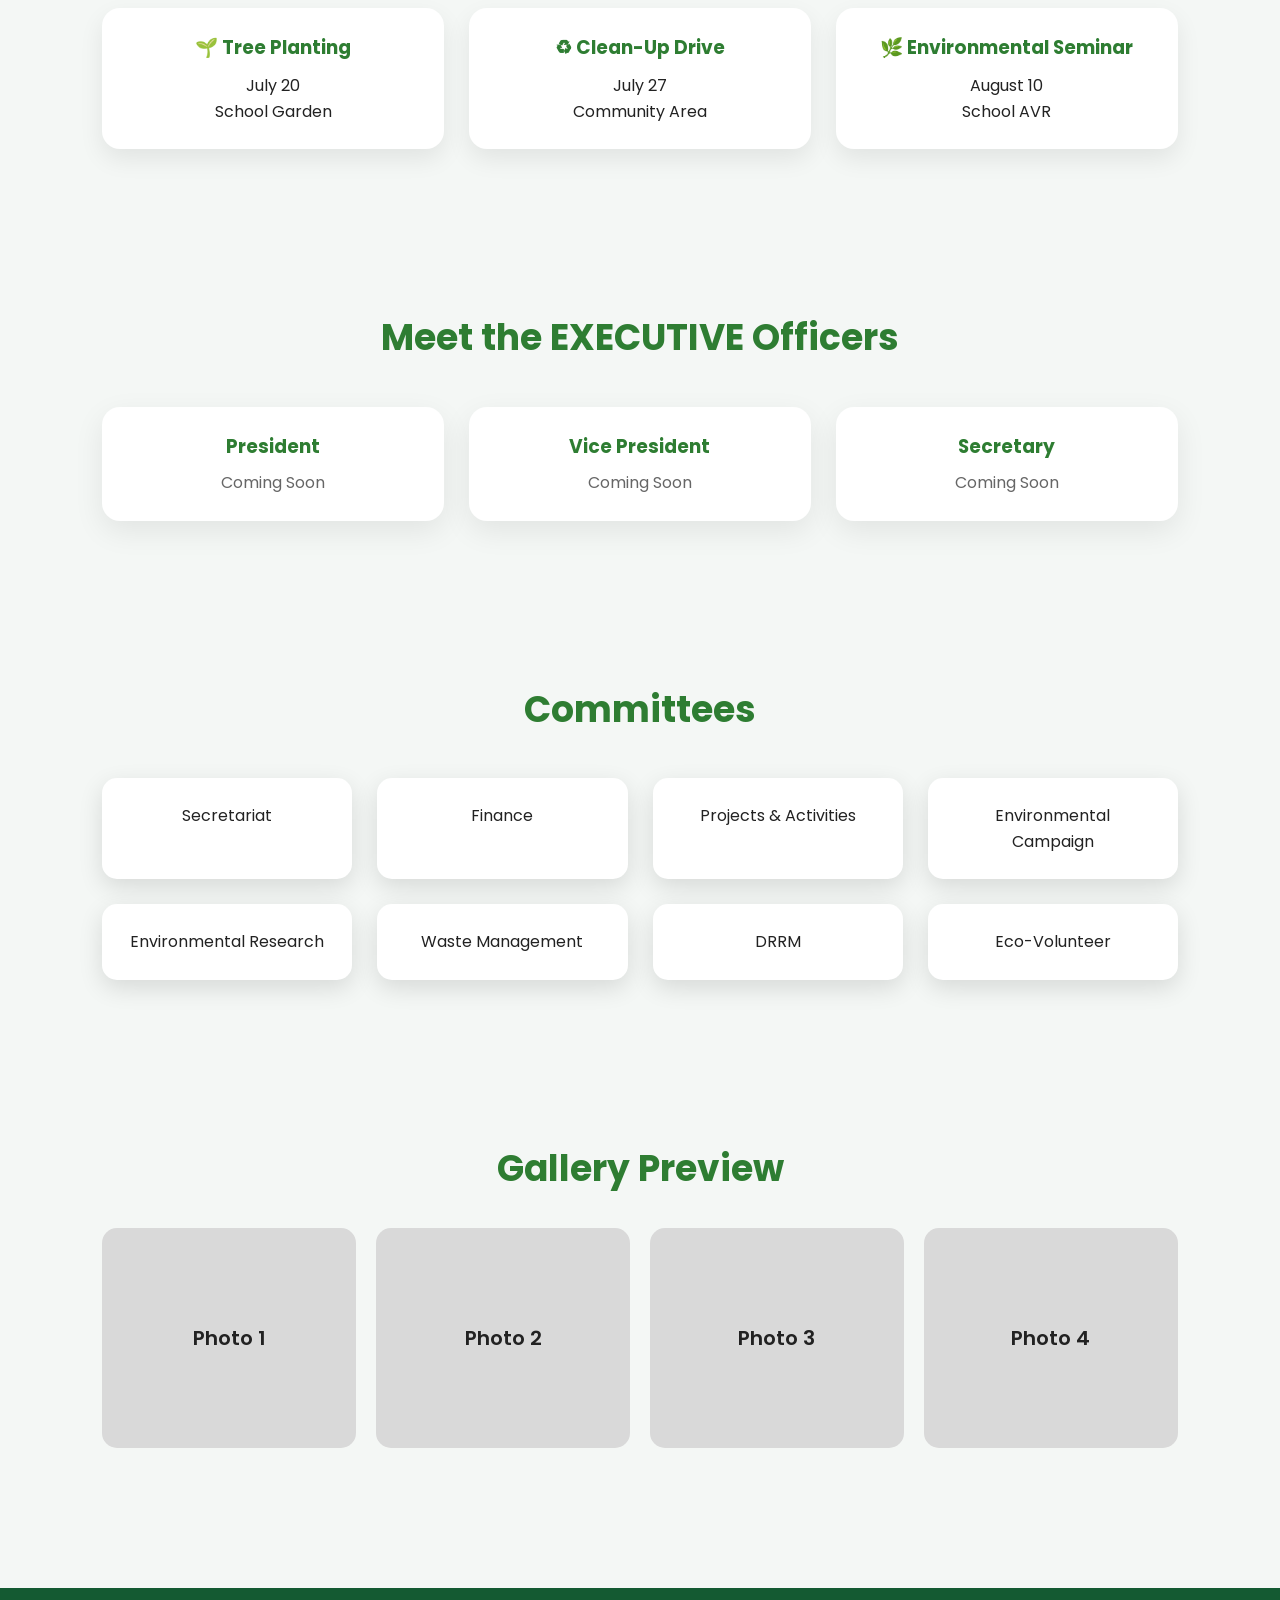
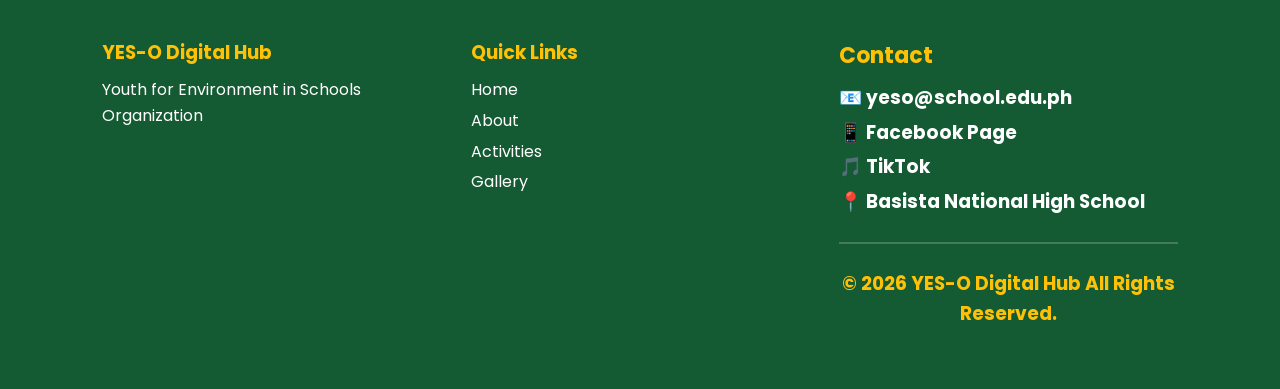
==== commit 945188bf: "Update index.html" ====
--- a/index.html
+++ b/index.html
@@ -31,7 +31,7 @@
 
     <div class="logo">
 
-<img src="yeso.png" class="logo-img">
+<img src="yeso.png" alt="logo-img">
 
 <span>YES-O Digital Hub</span>
 
@@ -637,4 +637,4 @@
 </a>
 </body>
 
-</html>+</html>
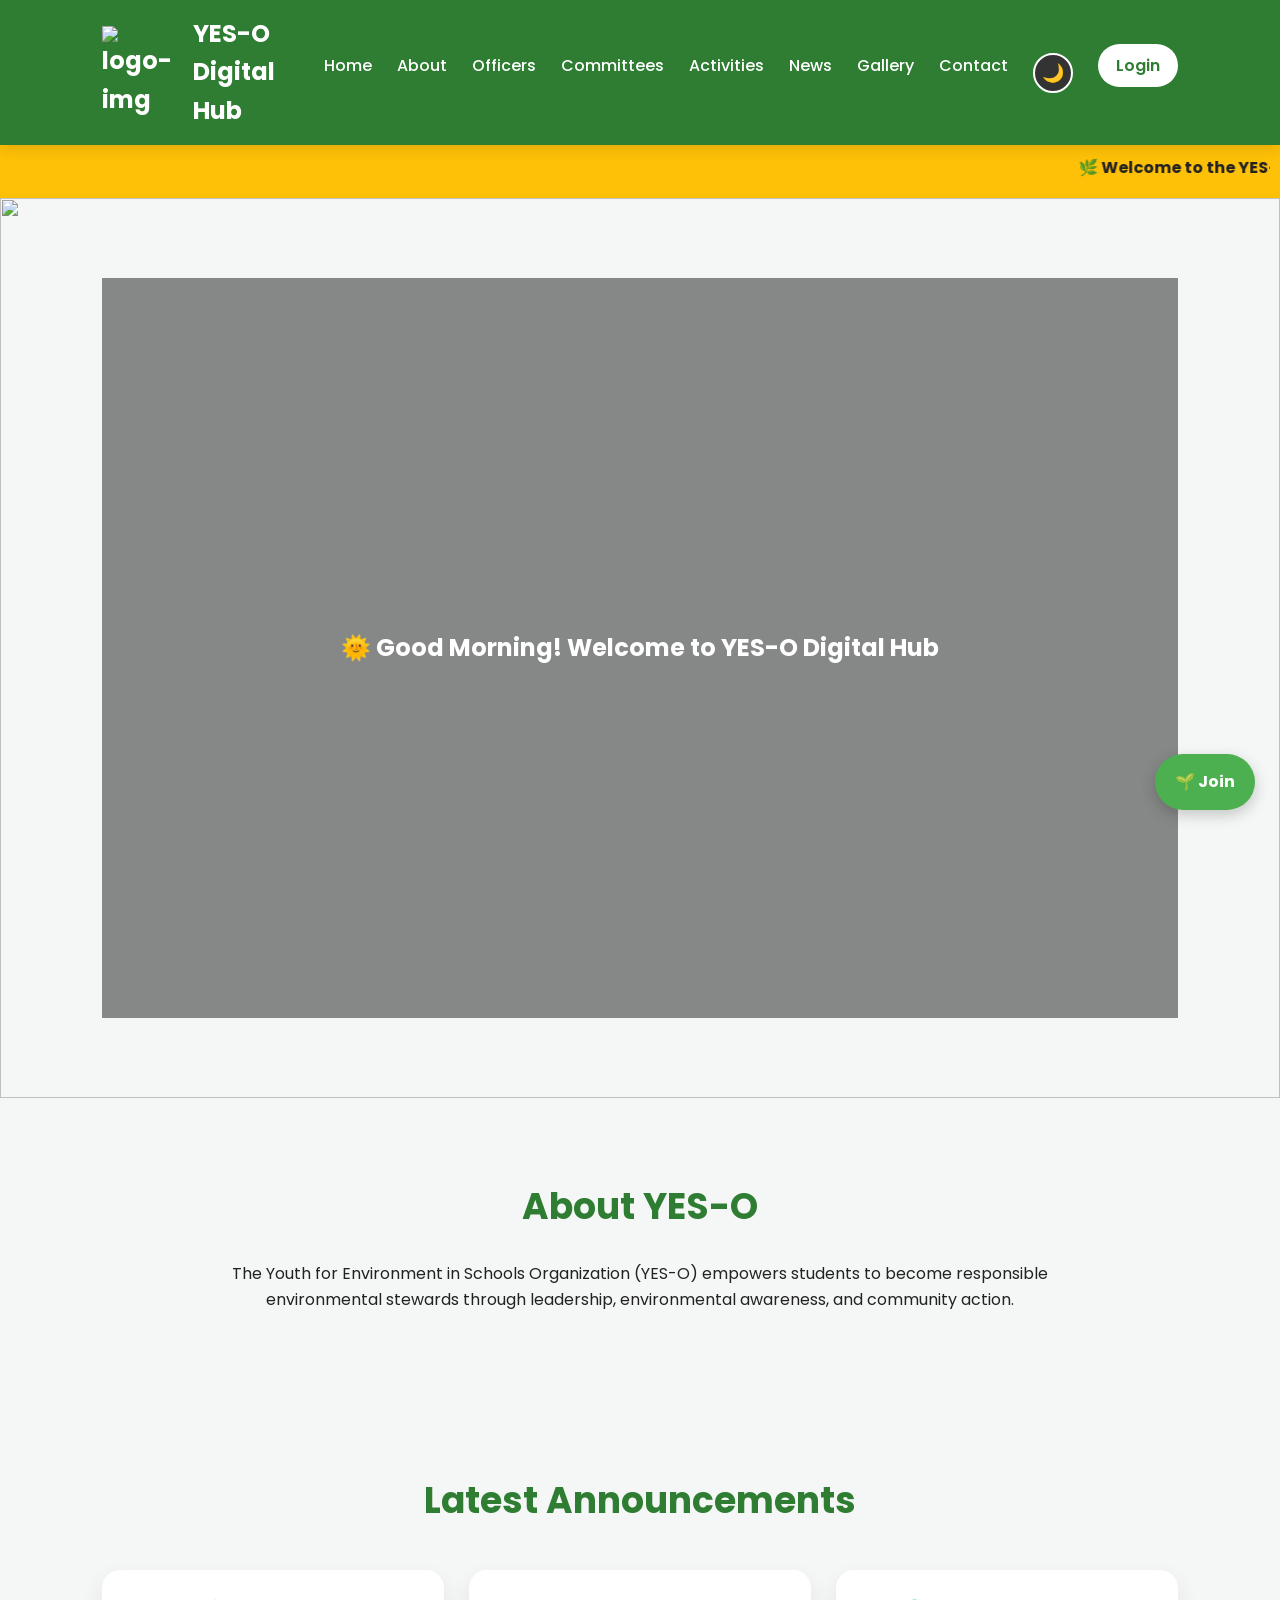
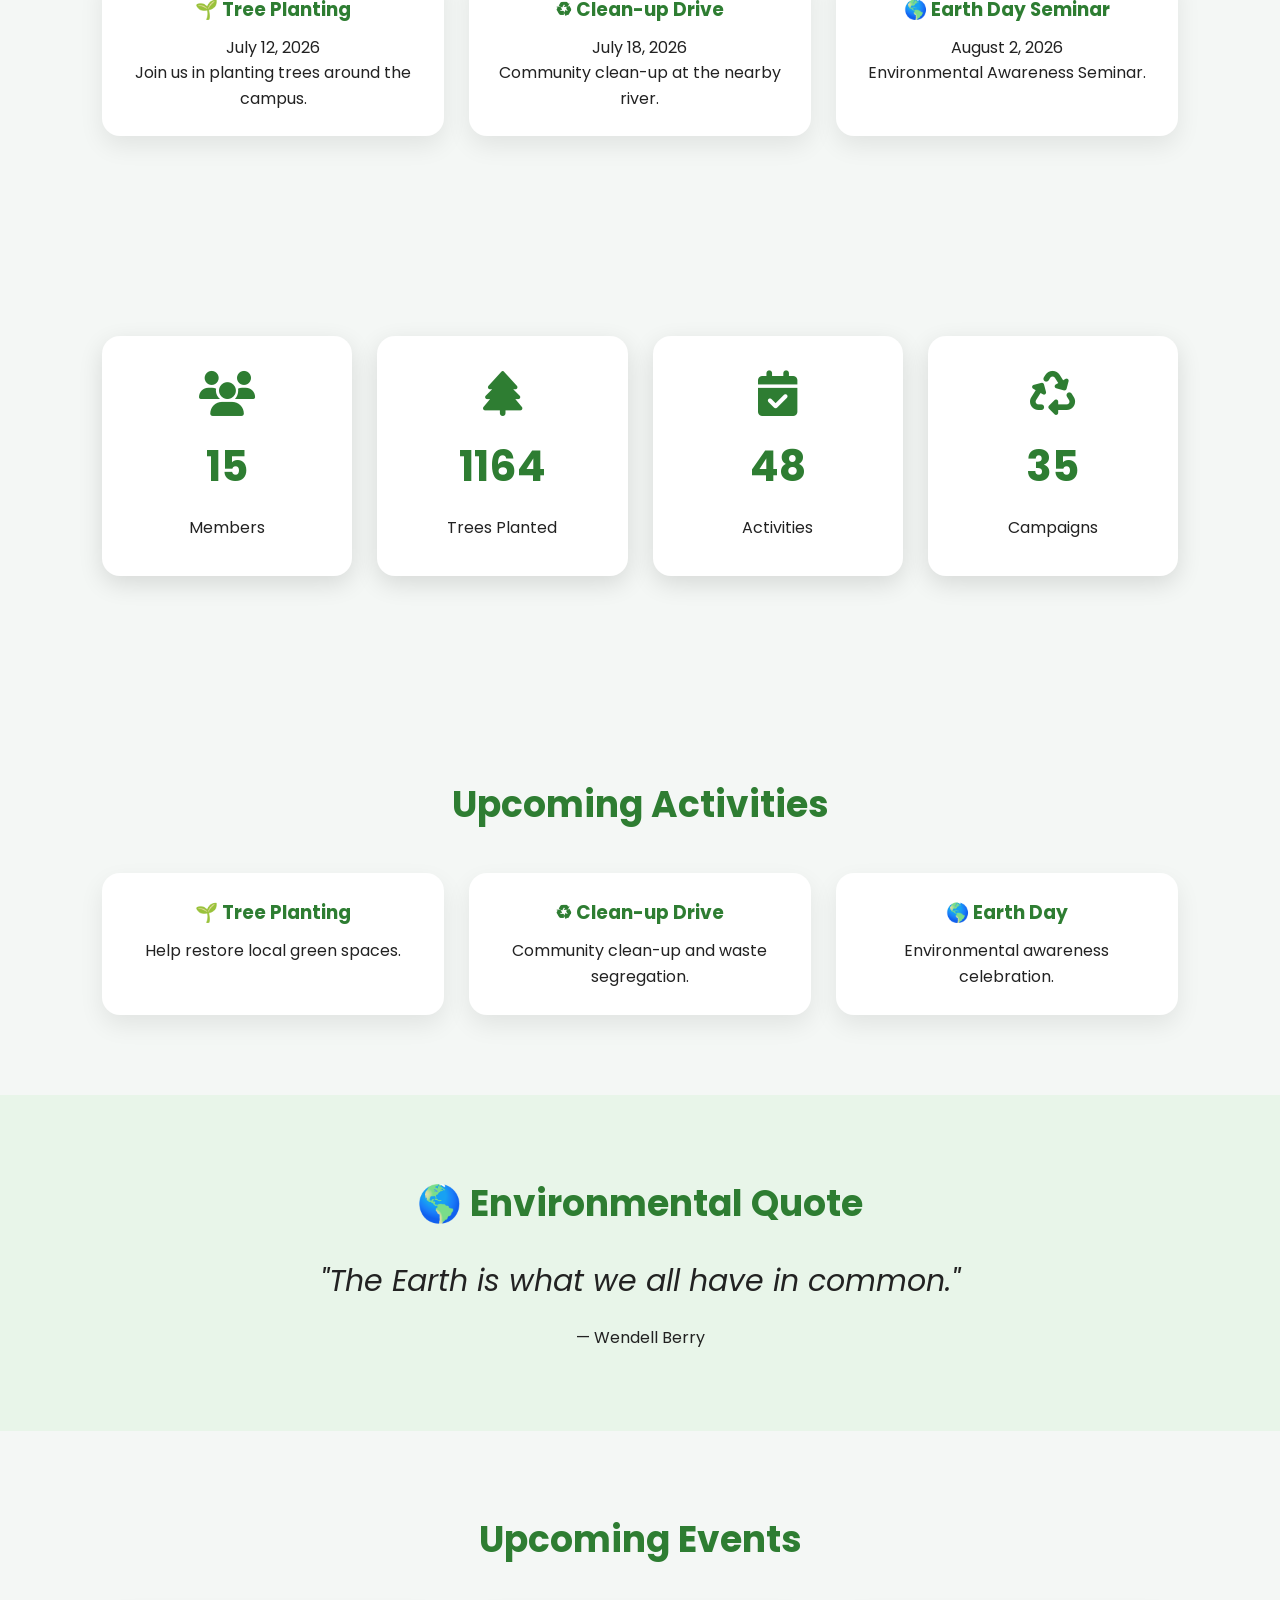
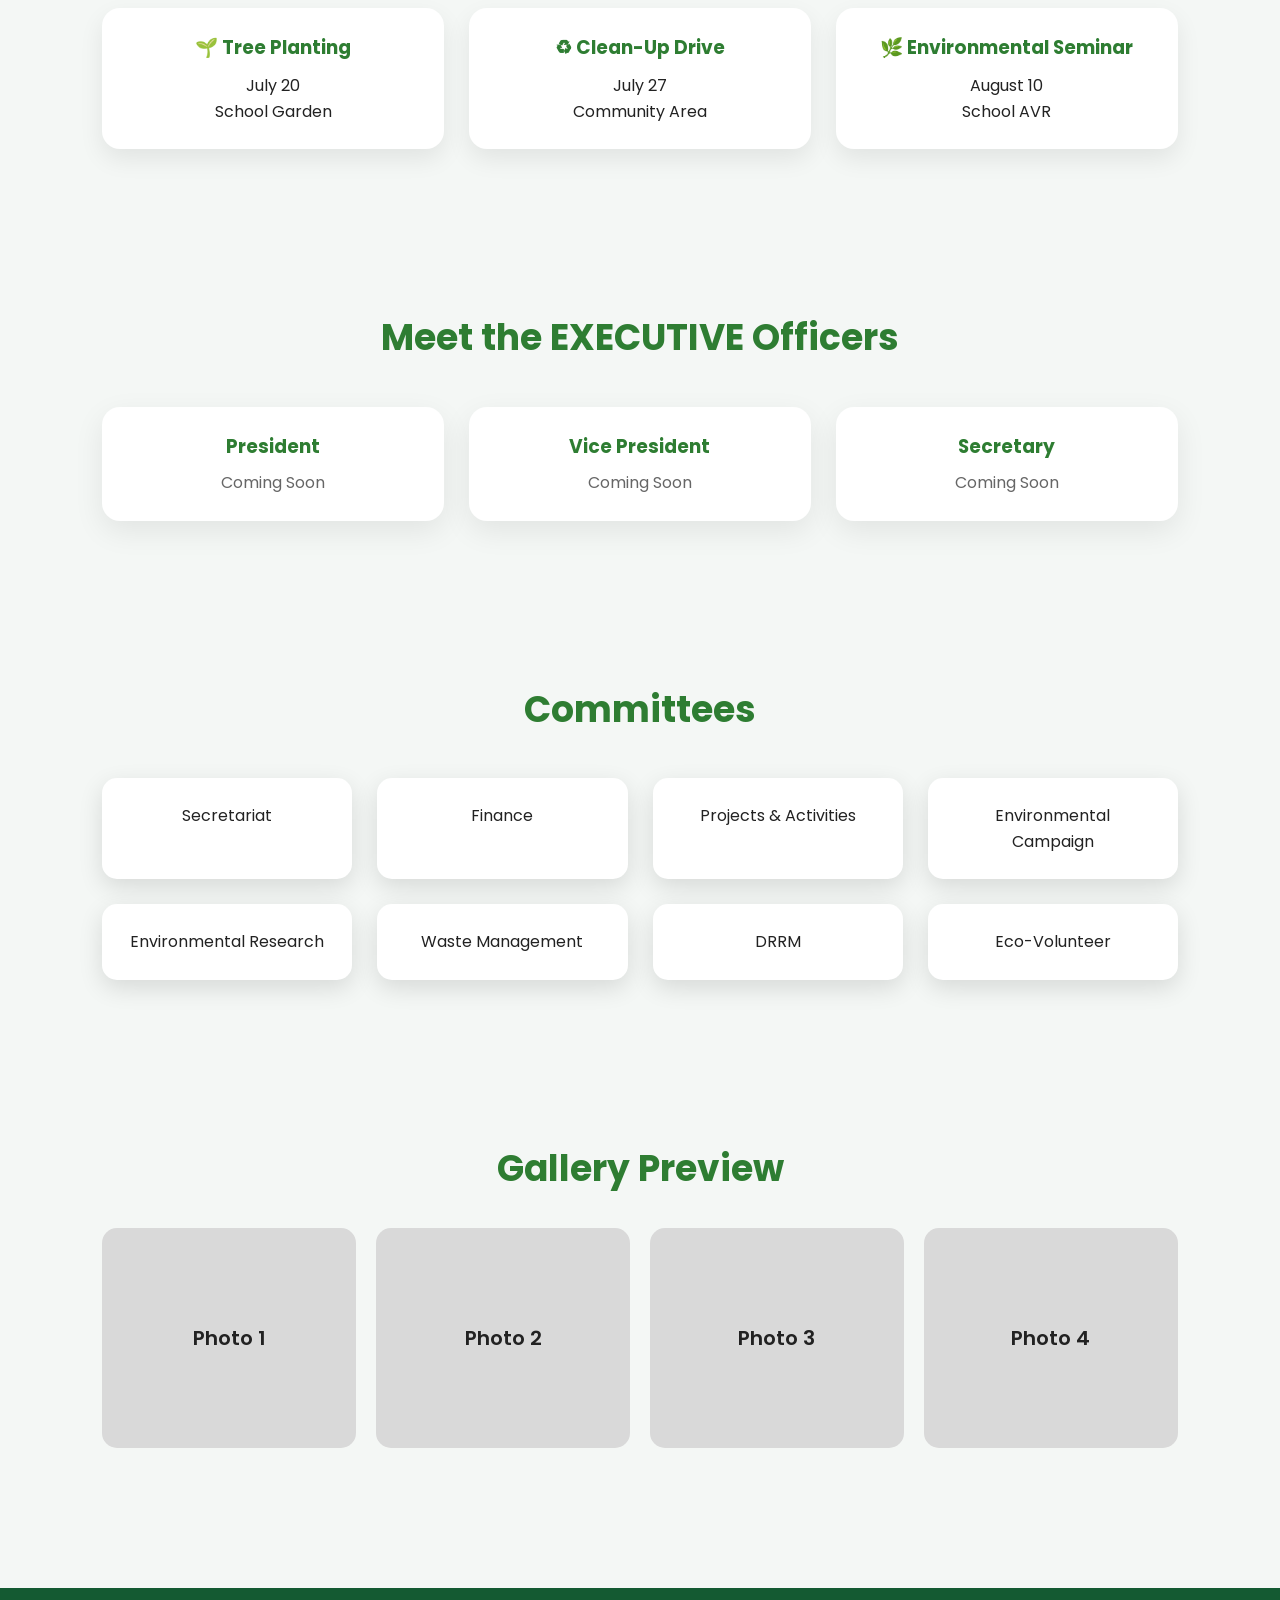
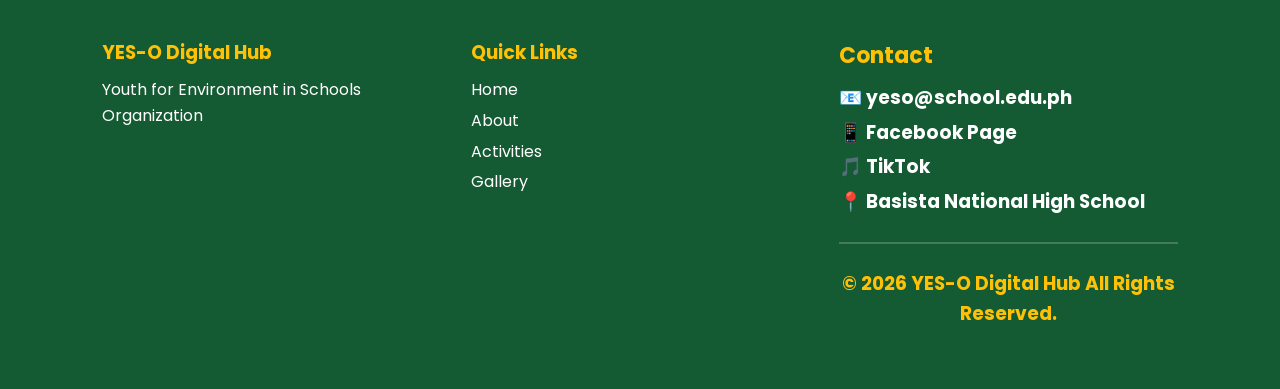
==== commit b9609ec2: "Update stylesheet and script paths in index.html" ====
--- a/index.html
+++ b/index.html
@@ -6,7 +6,7 @@
 
 <title>YES-O Digital Hub</title>
 
-<link rel="stylesheet" href="style.css">
+<link rel="stylesheet" href="css/style.css">
 
 <link rel="preconnect" href="https://fonts.googleapis.com">
 <link rel="preconnect" href="https://fonts.gstatic.com" crossorigin>
@@ -633,7 +633,7 @@
 <a href="login.html" class="floating">
 
 🌱 Join
-<script src="script.js"></script>
+<script src="js/script.js"></script>
 </a>
 </body>
 
--- a/css/style.css
+++ b/css/style.css
@@ -0,0 +1,2909 @@
+/* ==========================================
+   YES-O DIGITAL HUB
+   Main Stylesheet
+========================================== */
+.dark-btn{
+
+    background:transparent;
+    border:2px solid white;
+    color:white;
+    width:42px;
+    height:42px;
+    border-radius:50%;
+    cursor:pointer;
+    font-size:18px;
+    transition:.3s;
+
+}
+
+.dark-btn:hover{
+
+    background:white;
+    color:#2E7D32;
+
+}
+body,
+nav,
+section,
+footer,
+.activity-card,
+.officer-card,
+.stat-card,
+.committee,
+.gallery-box,
+button,
+a {
+
+    transition: background-color .35s ease,
+                color .35s ease,
+                border-color .35s ease,
+                box-shadow .35s ease;
+
+}
+/* Google Font */
+@import url('https://fonts.googleapis.com/css2?family=Poppins:wght@300;400;500;600;700;800&display=swap');
+
+/* Reset */
+*{
+    margin:0;
+    padding:0;
+    box-sizing:border-box;
+    scroll-behavior:smooth;
+}
+
+:root{
+    --primary:#2E7D32;
+    --secondary:#81C784;
+    --accent:#FFC107;
+    --light:#F5FFF5;
+    --dark:#1B5E20;
+    --white:#ffffff;
+    --text:#333333;
+    --shadow:0 8px 25px rgba(0,0,0,.12);
+}
+
+body{
+    font-family:'Poppins',sans-serif;
+    background:var(--light);
+    color:var(--text);
+    line-height:1.6;
+}
+
+/* =========================
+   NAVIGATION
+========================= */
+
+nav{
+    position:sticky;
+    top:0;
+    z-index:999;
+    background:var(--primary);
+    color:white;
+    display:flex;
+    justify-content:space-between;
+    align-items:center;
+    padding:15px 8%;
+    box-shadow:0 2px 15px rgba(0,0,0,.15);
+}
+
+.logo{
+    font-size:24px;
+    font-weight:700;
+}
+
+nav ul{
+    display:flex;
+    list-style:none;
+    gap:25px;
+}
+
+nav a{
+    color:white;
+    text-decoration:none;
+    font-weight:500;
+    transition:.3s;
+}
+
+nav a:hover{
+    color:var(--accent);
+}
+
+.login-btn{
+    background:white;
+    color:var(--primary);
+    padding:10px 18px;
+    border-radius:30px;
+    font-weight:600;
+}
+
+.login-btn:hover{
+    background:var(--accent);
+    color:black;
+}
+/* ==========================
+   About Hero
+========================== */
+
+.about-hero{
+
+    height:25vh;
+
+    background:
+    linear-gradient(rgba(0,0,0,.55),rgba(0,0,0,.55)),
+    url("images/about-banner.jpg");
+
+    background-size:cover;
+    background-position:center;
+
+    display:flex;
+    justify-content:center;
+    align-items:center;
+
+}
+
+.about-overlay{
+
+    text-align:center;
+    color:white;
+    max-width:800px;
+    padding:20px;
+
+}
+
+.about-overlay h1{
+
+    font-size:55px;
+    margin-bottom:15px;
+
+}
+
+.about-overlay p{
+
+    font-size:20px;
+    line-height:1.7;
+
+}
+/* =========================
+   HERO
+========================= */
+
+.hero{
+    position:relative;
+    width:100%;
+    height:100vh;
+    overflow:hidden;
+}
+
+.slider{
+    position:absolute;
+    top:0;
+    left:0;
+    width:100%;
+    height:100%;
+}
+
+.slide{
+    position:absolute;
+    top:0;
+    left:0;
+    width:100%;
+    height:100%;
+    object-fit:cover;
+    opacity:0;
+    transition:opacity 1s ease;
+}
+
+.slide.active{
+    opacity:1;
+}
+
+.hero-overlay{
+    position:absolute;
+    inset:0;
+    background:rgba(0,0,0,0.45);
+    display:flex;
+    flex-direction:column;
+    justify-content:center;
+    align-items:center;
+    text-align:center;
+    color:white;
+    padding:0px;
+    z-index:2;
+}
+
+/* =========================
+   GENERAL SECTIONS
+========================= */
+
+section{
+    padding:80px 8%;
+}
+
+section h2{
+    text-align:center;
+    color:var(--primary);
+    font-size:36px;
+    margin-bottom:25px;
+}
+
+section p{
+    max-width:900px;
+    margin:auto;
+    text-align:center;
+}
+
+/* =========================
+   STATISTICS
+========================= */
+
+.stats{
+    display:grid;
+    grid-template-columns:repeat(auto-fit,minmax(220px,1fr));
+    gap:25px;
+}
+
+.stat-card{
+    background:white;
+    padding:35px;
+    text-align:center;
+    border-radius:15px;
+    box-shadow:var(--shadow);
+    transition:.3s;
+}
+
+.stat-card:hover{
+    transform:translateY(-8px);
+}
+
+.stat-card i{
+    font-size:45px;
+    color:var(--primary);
+}
+
+.stat-card h2{
+    margin:15px 0;
+    font-size:42px;
+}
+
+/* =========================
+   CARDS
+========================= */
+
+.cards{
+    display:grid;
+    grid-template-columns:repeat(auto-fit,minmax(250px,1fr));
+    gap:25px;
+    margin-top:40px;
+}
+
+.activity-card,
+.officer-card,
+.committee{
+
+    background:white;
+    padding:25px;
+    border-radius:15px;
+    box-shadow:var(--shadow);
+    transition:.3s;
+    text-align:center;
+}
+
+.activity-card:hover,
+.officer-card:hover,
+.committee:hover{
+
+    transform:translateY(-8px);
+}
+
+.activity-card h3,
+.officer-card h3{
+    color:var(--primary);
+    margin-bottom:10px;
+}
+
+/* =========================
+   GALLERY
+========================= */
+
+.gallery-grid{
+
+display:grid;
+
+grid-template-columns:repeat(auto-fit,minmax(250px,1fr));
+
+gap:20px;
+
+margin-top:30px;
+
+}
+
+.gallery-box{
+
+height:220px;
+
+background:#d9d9d9;
+
+border-radius:15px;
+
+display:flex;
+
+justify-content:center;
+
+align-items:center;
+
+font-size:20px;
+
+font-weight:600;
+
+transition:.3s;
+
+}
+
+.gallery-box:hover{
+
+transform:scale(1.03);
+
+}
+
+/* =========================
+   FOOTER
+========================= */
+
+footer{
+
+background:var(--dark);
+
+color:white;
+
+padding:50px 8%;
+
+text-align:center;
+
+margin-top:60px;
+
+}
+
+footer h3{
+
+margin-bottom:15px;
+
+}
+
+/* =========================
+   BUTTONS
+========================= */
+
+button{
+
+font-family:'Poppins',sans-serif;
+
+}
+
+/* =========================
+   SCROLLBAR
+========================= */
+
+::-webkit-scrollbar{
+
+width:10px;
+
+}
+
+::-webkit-scrollbar-thumb{
+
+background:var(--primary);
+
+border-radius:20px;
+
+}
+
+::-webkit-scrollbar-track{
+
+background:#ddd;
+
+}
+
+/* =========================
+   RESPONSIVE
+========================= */
+
+@media(max-width:992px){
+
+nav{
+
+flex-direction:column;
+
+padding:20px;
+
+}
+
+nav ul{
+
+flex-wrap:wrap;
+
+justify-content:center;
+
+gap:15px;
+
+margin-top:15px;
+
+}
+
+.hero{
+
+height:75vh;
+
+}
+
+.hero h1{
+
+font-size:40px;
+
+}
+
+.hero p{
+
+font-size:18px;
+
+}
+
+section{
+
+padding:60px 25px;
+
+}
+
+}
+
+@media(max-width:600px){
+
+.logo{
+
+font-size:20px;
+
+}
+
+.hero h1{
+
+font-size:30px;
+
+}
+
+.hero p{
+
+font-size:16px;
+
+}
+
+.hero button{
+
+width:100%;
+
+}
+
+.stat-card h2{
+
+font-size:32px;
+
+}
+
+section h2{
+
+font-size:28px;
+
+}
+
+}
+/* ==========================
+   Mobile Navigation
+========================== */
+
+@media (max-width:900px){
+
+    nav ul{
+
+        display:none;
+        flex-direction:column;
+        width:100%;
+        background:#2E7D32;
+        border-radius:15px;
+        margin-top:15px;
+        padding:15px;
+
+    }
+
+    nav ul.show{
+
+        display:flex;
+
+    }
+
+    nav ul li{
+
+        margin:8px 0;
+
+    }
+
+    nav ul li a{
+
+        display:block;
+        padding:12px;
+        border-radius:10px;
+
+    }
+
+    nav ul li a:hover{
+
+        background:rgba(255,255,255,.15);
+
+    }
+
+}
+
+/* ==========================
+Back To Top
+========================== */
+
+#backToTop{
+
+position:fixed;
+
+right:25px;
+
+bottom:25px;
+
+width:50px;
+
+height:50px;
+
+border:none;
+
+border-radius:50%;
+
+background:#2E7D32;
+
+color:white;
+
+font-size:22px;
+
+display:none;
+
+cursor:pointer;
+
+box-shadow:0 5px 15px rgba(0,0,0,.2);
+
+transition:.3s;
+
+}
+
+#backToTop:hover{
+
+background:#1B5E20;
+
+}
+
+/* ==========================
+Fade Animation
+========================== */
+
+.fade{
+
+opacity:0;
+
+transform:translateY(40px);
+
+transition:all .8s ease;
+
+}
+
+.fade.show{
+
+opacity:1;
+
+transform:translateY(0);
+
+}
+/* Announcement Bar */
+
+.announcement{
+
+background:#FFC107;
+
+padding:10px;
+
+font-weight:bold;
+
+color:#222;
+
+}
+
+/* Hero Buttons */
+
+.hero-buttons{
+
+display:flex;
+
+gap:15px;
+
+justify-content:center;
+
+margin-top:25px;
+
+flex-wrap:wrap;
+
+}
+
+.secondary{
+
+background:white;
+
+color:#2E7D32;
+
+}
+
+/* Footer */
+footer{
+
+    background:#145A32;
+    color:white;
+    padding:50px 8% 20px;
+    margin-top:60px;
+    width:100%;
+    box-sizing:border-box;
+
+}
+.footer-container{
+
+display:grid;
+grid-template-columns:repeat(auto-fit,minmax(250px,1fr));
+gap:30px;
+text-align:left;
+margin-bottom:30px;
+
+}
+
+footer h3{
+
+margin-bottom:10px;
+color:#FFC107;
+
+}
+
+footer p{
+
+margin:5px 0;
+
+}
+
+footer hr{
+
+margin:25px 0;
+border:1px solid rgba(255,255,255,.2);
+
+}
+
+footer a{
+
+color:white;
+text-decoration:none;
+transition:.3s;
+
+}
+
+footer a:hover{
+
+color:#FFC107;
+text-decoration:underline;
+
+}
+/* Slider */
+
+.slider{
+
+position:absolute;
+
+width:100%;
+
+height:100%;
+
+overflow:hidden;
+
+}
+
+.slide{
+
+position:absolute;
+
+width:100%;
+
+height:100%;
+
+object-fit:cover;
+
+opacity:0;
+
+transition:1s;
+
+}
+
+.slide.active{
+
+opacity:1;
+
+}
+
+.hero{
+
+position:relative;
+
+overflow:hidden;
+
+}
+
+.hero-overlay{
+
+position:relative;
+
+z-index:2;
+
+background:rgba(0,0,0,.45);
+
+width:100%;
+
+height:100%;
+
+display:flex;
+
+flex-direction:column;
+
+justify-content:center;
+
+align-items:center;
+
+}
+
+/* Quote */
+
+.quote{
+
+text-align:center;
+
+background:#E8F5E9;
+
+}
+
+.quote blockquote{
+
+font-size:30px;
+
+font-style:italic;
+
+margin:20px auto;
+
+max-width:800px;
+
+}
+
+/* Join */
+
+.join{
+
+background:#2E7D32;
+
+color:white;
+
+text-align:center;
+
+}
+
+.join h2{
+
+color:white;
+
+}
+
+/* Floating Button */
+
+.floating{
+
+position:fixed;
+
+right:25px;
+
+bottom:90px;
+
+background:#4CAF50;
+
+padding:15px 20px;
+
+border-radius:50px;
+
+text-decoration:none;
+
+color:white;
+
+font-weight:bold;
+
+box-shadow:0 5px 15px rgba(0,0,0,.2);
+
+z-index:999;
+
+}
+
+/* ===== Dark Mode ===== */
+
+.dark{
+
+    background:#121212;
+    color:#F5F5F5;
+
+}
+
+.dark nav{
+
+    background:#145A32;
+
+}
+
+.dark section{
+
+    background:#1A1A1A;
+
+}
+
+.dark footer{
+
+    background:#0D0D0D;
+
+}
+
+.dark .activity-card,
+.dark .officer-card,
+.dark .stat-card,
+.dark .committee,
+.dark .gallery-box{
+
+    background:#242424;
+    color:#F5F5F5;
+
+}
+
+.dark h1,
+.dark h2,
+.dark h3,
+.dark p{
+
+    color:#F5F5F5;
+
+}
+
+.dark .announcement{
+
+    background:#C69200;
+    color:white;
+
+}
+.dark-btn{
+    width:40px;
+    height:40px;
+    display:flex;
+    justify-content:center;
+    align-items:center;
+}
+.logo{
+
+display:flex;
+align-items:center;
+gap:10px;
+
+}
+
+.logo-img{
+
+width:45px;
+height:45px;
+border-radius:50%;
+
+}
+.stats{
+
+margin-top:40px;
+
+}
+
+.stat-card{
+
+border-radius:18px;
+
+}
+.vision-mission{
+
+display:grid;
+
+grid-template-columns:repeat(auto-fit,minmax(300px,1fr));
+
+gap:25px;
+
+padding:60px 8%;
+
+}
+
+.vm-card{
+
+background:white;
+
+padding:35px;
+
+border-radius:18px;
+
+box-shadow:0 10px 30px rgba(0,0,0,.08);
+
+transition:.3s;
+
+}
+
+.vm-card:hover{
+
+transform:translateY(-8px);
+
+}
+
+.dark .vm-card{
+
+background:#242424;
+
+}
+.values{
+
+padding:70px 8%;
+
+text-align:center;
+
+}
+
+.value-grid{
+
+display:grid;
+
+grid-template-columns:repeat(auto-fit,minmax(220px,1fr));
+
+gap:20px;
+
+margin-top:40px;
+
+}
+
+.value-card{
+
+background:#2E7D32;
+
+color:white;
+
+padding:35px;
+
+border-radius:15px;
+
+font-size:20px;
+
+font-weight:600;
+
+transition:.3s;
+
+}
+
+.value-card:hover{
+
+transform:scale(1.05);
+
+}
+.school-info{
+
+padding:70px 8%;
+
+display:flex;
+
+justify-content:center;
+
+}
+
+.school-card{
+
+background:white;
+
+padding:30px;
+
+border-radius:18px;
+
+text-align:center;
+
+max-width:450px;
+
+box-shadow:0 10px 30px rgba(0,0,0,.1);
+
+}
+
+.school-card img{
+
+width:170px;
+
+height:170px;
+
+border-radius:50%;
+
+object-fit:cover;
+
+margin-bottom:20px;
+
+}
+
+.dark .school-card{
+
+background:#242424;
+
+}
+/* ==========================
+   Officers
+========================== */
+
+.officer-section{
+
+padding:70px 8%;
+text-align:center;
+
+}
+
+.officer-grid{
+
+display:grid;
+
+grid-template-columns:repeat(auto-fit,minmax(250px,1fr));
+
+gap:30px;
+
+margin-top:40px;
+
+}
+
+.officer-card{
+
+background:white;
+
+padding:25px;
+
+border-radius:18px;
+
+box-shadow:0 10px 30px rgba(0,0,0,.08);
+
+transition:.35s;
+
+}
+
+.dark .officer-card{
+
+background:#242424;
+
+}
+
+.officer-card:hover{
+
+transform:translateY(-8px);
+
+}
+
+.officer-card img{
+
+    width:180px;
+    height:240px;
+
+    object-fit:cover;
+
+    border-radius:12px;
+
+    border:4px solid #2E7D32;
+
+    margin-bottom:20px;
+
+    box-shadow:0 8px 20px rgba(0,0,0,.15);
+
+    transition:.3s;
+
+}
+
+.officer-card h3{
+
+margin-bottom:8px;
+
+}
+
+.officer-card p{
+
+color:#666;
+
+}
+
+.dark .officer-card p{
+
+color:#ddd;
+
+}
+.officer-card:hover img{
+
+    transform:scale(1.03);
+
+}
+.officer-card{
+
+    display:flex;
+
+    flex-direction:column;
+
+    align-items:center;
+
+    text-align:center;
+
+    background:white;
+
+    padding:25px;
+
+    border-radius:18px;
+
+    box-shadow:0 10px 30px rgba(0,0,0,.08);
+
+    transition:.35s;
+
+}
+.search-box{
+
+text-align:center;
+
+margin:30px;
+
+}
+
+.search-box input{
+
+width:320px;
+
+max-width:90%;
+
+padding:12px 20px;
+
+border-radius:30px;
+
+border:2px solid #2E7D32;
+
+font-size:16px;
+
+}
+/* ==========================
+   Committees
+========================== */
+
+.committee-section{
+
+padding:70px 8%;
+
+}
+
+.committee-grid{
+
+display:grid;
+
+grid-template-columns:repeat(auto-fit,minmax(300px,1fr));
+
+gap:30px;
+
+}
+
+.committee-card{
+
+background:white;
+
+padding:35px;
+
+border-radius:18px;
+
+text-align:center;
+
+box-shadow:0 10px 25px rgba(0,0,0,.08);
+
+transition:.35s;
+
+}
+
+.committee-card:hover{
+
+transform:translateY(-8px);
+
+}
+
+.committee-card i{
+
+font-size:55px;
+
+color:#2E7D32;
+
+margin-bottom:20px;
+
+}
+
+.committee-card h2{
+
+margin-bottom:15px;
+
+color:#2E7D32;
+
+}
+
+.committee-card p{
+
+margin-bottom:25px;
+
+line-height:1.6;
+
+}
+
+.committee-card a{
+
+display:inline-block;
+
+padding:12px 22px;
+
+background:#2E7D32;
+
+color:white;
+
+text-decoration:none;
+
+border-radius:30px;
+
+transition:.3s;
+
+}
+
+.committee-card a:hover{
+
+background:#145A32;
+
+}
+
+.dark .committee-card{
+
+background:#242424;
+
+color:white;
+
+}
+
+.dark .committee-card h2{
+
+color:#81C784;
+
+}
+/* ==========================
+   Activities
+========================== */
+
+.activity-section{
+
+padding:70px 8%;
+
+}
+
+.activity-grid{
+
+display:grid;
+
+grid-template-columns:repeat(auto-fit,minmax(350px,1fr));
+
+gap:35px;
+
+}
+
+.activity-card{
+
+background:white;
+
+border-radius:18px;
+
+overflow:hidden;
+
+box-shadow:0 10px 25px rgba(0,0,0,.08);
+
+transition:.35s;
+
+}
+
+.activity-card:hover{
+
+transform:translateY(-8px);
+
+}
+
+.activity-card img{
+
+width:100%;
+
+height:240px;
+
+object-fit:cover;
+
+}
+
+.activity-content{
+
+padding:25px;
+
+}
+
+.activity-content h2{
+
+margin-bottom:15px;
+
+color:#2E7D32;
+
+}
+
+.activity-content p{
+
+margin:10px 0;
+
+line-height:1.6;
+
+}
+
+.activity-content a{
+
+display:inline-block;
+
+margin-top:15px;
+
+padding:12px 20px;
+
+background:#2E7D32;
+
+color:white;
+
+text-decoration:none;
+
+border-radius:30px;
+
+}
+
+.activity-content a:hover{
+
+background:#145A32;
+
+}
+
+.dark .activity-card{
+
+background:#242424;
+
+color:white;
+
+}
+.activity-filter{
+
+display:flex;
+
+justify-content:center;
+
+flex-wrap:wrap;
+
+gap:15px;
+
+margin:40px 0;
+
+}
+
+.activity-filter button{
+
+padding:12px 22px;
+
+border:none;
+
+background:#2E7D32;
+
+color:white;
+
+border-radius:30px;
+
+cursor:pointer;
+
+transition:.3s;
+
+}
+
+.activity-filter button:hover{
+
+background:#145A32;
+
+}
+/* ==========================
+   News
+========================== */
+
+.featured-news{
+
+display:grid;
+
+grid-template-columns:1fr 1fr;
+
+gap:40px;
+
+padding:70px 8%;
+
+align-items:center;
+
+}
+
+.featured-news img{
+
+width:100%;
+
+height:350px;
+
+object-fit:cover;
+
+border-radius:20px;
+
+}
+
+.featured-content{
+
+padding:20px;
+
+}
+
+.badge{
+
+display:inline-block;
+
+padding:8px 15px;
+
+background:#2E7D32;
+
+color:white;
+
+border-radius:20px;
+
+margin-bottom:20px;
+
+font-size:14px;
+
+font-weight:bold;
+
+}
+
+.featured-content h2{
+
+font-size:35px;
+
+margin-bottom:15px;
+
+}
+
+.featured-content a{
+
+display:inline-block;
+
+margin-top:20px;
+
+padding:12px 25px;
+
+background:#2E7D32;
+
+color:white;
+
+text-decoration:none;
+
+border-radius:30px;
+
+}
+
+.news-section{
+
+padding:40px 8% 70px;
+
+}
+
+.news-grid{
+
+display:grid;
+
+grid-template-columns:repeat(auto-fit,minmax(320px,1fr));
+
+gap:30px;
+
+}
+
+.news-card{
+
+background:white;
+
+border-radius:18px;
+
+overflow:hidden;
+
+box-shadow:0 10px 25px rgba(0,0,0,.08);
+
+transition:.3s;
+
+}
+
+.news-card:hover{
+
+transform:translateY(-8px);
+
+}
+
+.news-card img{
+
+width:100%;
+
+height:220px;
+
+object-fit:cover;
+
+}
+
+.news-content{
+
+padding:20px;
+
+}
+
+.news-content h3{
+
+margin-bottom:10px;
+
+color:#2E7D32;
+
+}
+
+.news-content span{
+
+display:block;
+
+margin-top:15px;
+
+font-size:14px;
+
+color:#666;
+
+}
+
+.dark .news-card{
+
+background:#242424;
+
+color:white;
+
+}
+
+.dark .news-content span{
+
+color:#ccc;
+
+}
+
+@media(max-width:900px){
+
+.featured-news{
+
+grid-template-columns:1fr;
+
+}
+
+}
+/* ==========================
+   Gallery
+========================== */
+
+.gallery-section{
+
+padding:70px 8%;
+
+}
+
+.gallery-grid{
+
+display:grid;
+
+grid-template-columns:repeat(auto-fit,minmax(250px,1fr));
+
+gap:20px;
+
+}
+
+.gallery-item{
+
+width:100%;
+
+height:250px;
+
+object-fit:cover;
+
+border-radius:15px;
+
+cursor:pointer;
+
+transition:.3s;
+
+box-shadow:0 8px 20px rgba(0,0,0,.12);
+
+}
+
+.gallery-item:hover{
+
+transform:scale(1.04);
+
+}
+
+#lightbox{
+
+display:none;
+
+position:fixed;
+
+top:0;
+
+left:0;
+
+width:100%;
+
+height:100%;
+
+background:rgba(0,0,0,.9);
+
+justify-content:center;
+
+align-items:center;
+
+z-index:9999;
+
+}
+
+#lightbox img{
+
+max-width:90%;
+
+max-height:85%;
+
+border-radius:15px;
+
+}
+
+#closeLightbox{
+
+position:absolute;
+
+top:30px;
+
+right:40px;
+
+font-size:45px;
+
+color:white;
+
+cursor:pointer;
+
+}
+/* Gallery Card */
+
+.gallery-card{
+
+background:white;
+
+border-radius:18px;
+
+overflow:hidden;
+
+box-shadow:0 10px 25px rgba(0,0,0,.08);
+
+transition:.3s;
+
+}
+
+.gallery-card:hover{
+
+transform:translateY(-8px);
+
+}
+
+.gallery-info{
+
+padding:18px;
+
+}
+
+.gallery-category{
+
+display:inline-block;
+
+background:#2E7D32;
+
+color:white;
+
+padding:6px 14px;
+
+border-radius:20px;
+
+font-size:13px;
+
+margin-bottom:12px;
+
+}
+
+.gallery-info h3{
+
+margin-bottom:8px;
+
+color:#2E7D32;
+
+}
+
+.gallery-info p{
+
+color:#666;
+
+font-size:14px;
+
+}
+
+.dark .gallery-card{
+
+background:#242424;
+
+}
+
+.dark .gallery-info p{
+
+color:#ddd;
+
+}
+.featured-album{
+
+display:grid;
+
+grid-template-columns:1fr 1fr;
+
+gap:40px;
+
+padding:70px 8%;
+
+align-items:center;
+
+}
+
+.featured-album img{
+
+width:100%;
+
+border-radius:18px;
+
+height:350px;
+
+object-fit:cover;
+
+}
+
+.featured-album a{
+
+display:inline-block;
+
+margin-top:20px;
+
+padding:12px 25px;
+
+background:#2E7D32;
+
+color:white;
+
+text-decoration:none;
+
+border-radius:30px;
+
+}
+/* ==========================
+   Contact Page
+========================== */
+
+.contact-container{
+
+display:grid;
+
+grid-template-columns:1fr 1fr;
+
+gap:40px;
+
+padding:70px 8%;
+
+}
+
+.contact-info,
+.contact-form{
+
+background:white;
+
+padding:35px;
+
+border-radius:18px;
+
+box-shadow:0 10px 25px rgba(0,0,0,.08);
+
+}
+
+.contact-info p{
+
+margin:18px 0;
+
+font-size:17px;
+
+}
+
+.contact-info i{
+
+color:#2E7D32;
+
+width:30px;
+
+}
+
+.contact-info a{
+
+text-decoration:none;
+
+color:#333;
+
+}
+
+.contact-form input,
+.contact-form textarea{
+
+width:100%;
+
+padding:15px;
+
+margin-bottom:18px;
+
+border:1px solid #ccc;
+
+border-radius:10px;
+
+font-size:16px;
+
+box-sizing:border-box;
+
+font-family:inherit;
+
+}
+
+.contact-form button{
+
+background:#2E7D32;
+
+color:white;
+
+border:none;
+
+padding:15px 30px;
+
+border-radius:30px;
+
+cursor:pointer;
+
+font-size:16px;
+
+transition:.3s;
+
+}
+
+.contact-form button:hover{
+
+background:#145A32;
+
+}
+
+.dark .contact-info,
+.dark .contact-form{
+
+background:#242424;
+
+}
+
+.dark .contact-info a{
+
+color:white;
+
+}
+.map-section{
+
+padding:70px 8%;
+
+text-align:center;
+
+}
+
+.map-section iframe{
+
+width:100%;
+
+height:450px;
+
+border:none;
+
+border-radius:18px;
+
+box-shadow:0 10px 25px rgba(0,0,0,.1);
+
+}
+.faq-section{
+
+padding:70px 8%;
+
+}
+
+.faq-item{
+
+background:white;
+
+padding:25px;
+
+margin-bottom:20px;
+
+border-left:6px solid #2E7D32;
+
+border-radius:10px;
+
+box-shadow:0 5px 15px rgba(0,0,0,.08);
+
+}
+
+.faq-item h3{
+
+margin-bottom:10px;
+
+color:#2E7D32;
+
+}
+
+.dark .faq-item{
+
+background:#242424;
+
+}
+@media(max-width:900px){
+
+.contact-container{
+
+grid-template-columns:1fr;
+
+}
+
+}
+/* ==========================
+   Login
+========================== */
+
+.login-container{
+
+height:100vh;
+
+display:flex;
+
+justify-content:center;
+
+align-items:center;
+
+background:#E8F5E9;
+
+}
+
+.login-box{
+
+background:white;
+
+padding:40px;
+
+border-radius:20px;
+
+width:380px;
+
+text-align:center;
+
+box-shadow:0 10px 30px rgba(0,0,0,.15);
+
+}
+
+.login-logo{
+
+width:120px;
+
+margin-bottom:20px;
+
+}
+
+.login-box input{
+
+width:100%;
+
+padding:15px;
+
+margin:12px 0;
+
+border:1px solid #ccc;
+
+border-radius:10px;
+
+box-sizing:border-box;
+
+}
+
+.login-box button{
+
+width:100%;
+
+padding:15px;
+
+background:#2E7D32;
+
+color:white;
+
+border:none;
+
+border-radius:10px;
+
+cursor:pointer;
+
+font-size:16px;
+
+}
+
+.login-box button:hover{
+
+background:#145A32;
+
+}
+
+#loginMessage{
+
+margin-top:15px;
+
+color:red;
+
+}
+.dashboard-buttons{
+
+display:flex;
+
+justify-content:center;
+
+gap:25px;
+
+flex-wrap:wrap;
+
+margin-top:40px;
+
+}
+
+.dashboard-buttons a{
+
+padding:18px 35px;
+
+background:#2E7D32;
+
+color:white;
+
+text-decoration:none;
+
+border-radius:10px;
+
+font-size:18px;
+
+transition:.3s;
+
+}
+
+.dashboard-buttons a:hover{
+
+background:#145A32;
+
+}
+/* ==========================
+   ADMIN DASHBOARD
+========================== */
+
+.dashboard{
+
+display:flex;
+
+min-height:100vh;
+
+background:#f4f7f6;
+
+}
+
+.sidebar{
+
+width:260px;
+
+background:#1B5E20;
+
+color:white;
+
+padding:25px;
+
+}
+
+.admin-logo{
+
+text-align:center;
+
+margin-bottom:40px;
+
+}
+
+.admin-logo img{
+
+width:90px;
+
+}
+
+.sidebar ul{
+
+list-style:none;
+
+padding:0;
+
+}
+
+.sidebar li{
+
+margin:15px 0;
+
+}
+
+.sidebar a{
+
+color:white;
+
+text-decoration:none;
+
+display:block;
+
+padding:12px;
+
+border-radius:10px;
+
+transition:.3s;
+
+}
+
+.sidebar a:hover,
+
+.sidebar a.active{
+
+background:#2E7D32;
+
+}
+
+.content{
+
+flex:1;
+
+padding:40px;
+
+}
+
+.stats{
+
+display:grid;
+
+grid-template-columns:repeat(auto-fit,minmax(220px,1fr));
+
+gap:25px;
+
+margin:40px 0;
+
+}
+
+.stat-box{
+
+background:white;
+
+padding:30px;
+
+border-radius:15px;
+
+text-align:center;
+
+box-shadow:0 10px 20px rgba(0,0,0,.08);
+
+}
+
+.stat-box i{
+
+font-size:40px;
+
+color:#2E7D32;
+
+margin-bottom:15px;
+
+}
+
+.stat-box h2{
+
+font-size:35px;
+
+}
+
+.quick-actions{
+
+margin-top:50px;
+
+}
+
+.action-grid{
+
+display:grid;
+
+grid-template-columns:repeat(auto-fit,minmax(220px,1fr));
+
+gap:20px;
+
+}
+
+.action-grid a{
+
+background:#2E7D32;
+
+color:white;
+
+padding:25px;
+
+text-decoration:none;
+
+border-radius:15px;
+
+text-align:center;
+
+transition:.3s;
+
+font-size:18px;
+
+}
+
+.action-grid a:hover{
+
+background:#145A32;
+
+transform:translateY(-5px);
+
+}
+
+.action-grid i{
+
+display:block;
+
+font-size:40px;
+
+margin-bottom:15px;
+
+}
+/* ==========================
+   MEMBER MANAGEMENT
+========================== */
+
+.member-toolbar{
+
+display:flex;
+
+gap:20px;
+
+flex-wrap:wrap;
+
+margin:30px 0;
+
+}
+
+.member-toolbar input,
+.member-toolbar select{
+
+padding:12px;
+
+border-radius:10px;
+
+border:1px solid #ccc;
+
+min-width:250px;
+
+}
+
+.member-toolbar button{
+
+padding:12px 25px;
+
+background:#2E7D32;
+
+color:white;
+
+border:none;
+
+border-radius:10px;
+
+cursor:pointer;
+
+}
+
+.member-table{
+
+width:100%;
+
+border-collapse:collapse;
+
+background:white;
+
+border-radius:15px;
+
+overflow:hidden;
+
+box-shadow:0 10px 25px rgba(0,0,0,.08);
+
+}
+
+.member-table th{
+
+background:#2E7D32;
+
+color:white;
+
+padding:15px;
+
+}
+
+.member-table td{
+
+padding:15px;
+
+text-align:center;
+
+border-bottom:1px solid #eee;
+
+}
+
+.member-table img{
+
+width:60px;
+
+height:60px;
+
+border-radius:50%;
+
+object-fit:cover;
+
+}
+/* ==========================
+   MEMBER MODAL
+========================== */
+
+.modal{
+
+display:none;
+
+position:fixed;
+
+top:0;
+
+left:0;
+
+width:100%;
+
+height:100%;
+
+background:rgba(0,0,0,.5);
+
+justify-content:center;
+
+align-items:center;
+
+z-index:999;
+
+}
+
+.modal-content{
+
+background:white;
+
+padding:30px;
+
+border-radius:15px;
+
+width:420px;
+
+max-width:90%;
+
+position:relative;
+
+}
+
+.modal-content input,
+.modal-content select{
+
+width:100%;
+
+padding:12px;
+
+margin:12px 0;
+
+border:1px solid #ccc;
+
+border-radius:8px;
+
+box-sizing:border-box;
+
+}
+
+.modal-content button{
+
+width:100%;
+
+padding:14px;
+
+background:#2E7D32;
+
+color:white;
+
+border:none;
+
+border-radius:8px;
+
+cursor:pointer;
+
+}
+
+.close{
+
+position:absolute;
+
+right:20px;
+
+top:15px;
+
+font-size:28px;
+
+cursor:pointer;
+
+}
+/* ==========================================
+   ATTENDANCE PAGE
+========================================== */
+
+.scanner-card,
+.member-info,
+.attendance-table{
+
+background:#fff;
+
+padding:25px;
+
+margin:25px 0;
+
+border-radius:15px;
+
+box-shadow:0 5px 15px rgba(0,0,0,.08);
+
+}
+
+.scanner-card h2,
+.member-info h2,
+.attendance-table h2{
+
+margin-bottom:20px;
+
+color:#2E7D32;
+
+}
+
+/* QR Scanner */
+
+#reader{
+
+width:100%;
+
+max-width:500px;
+
+margin:20px auto;
+
+border:3px dashed #2E7D32;
+
+border-radius:15px;
+
+padding:15px;
+
+background:#F8FFF8;
+
+}
+
+/* Scanner Buttons */
+
+#startScanner,
+#stopScanner{
+
+padding:12px 25px;
+
+margin:10px 5px;
+
+border:none;
+
+border-radius:8px;
+
+font-size:16px;
+
+cursor:pointer;
+
+transition:.3s;
+
+}
+
+#startScanner{
+
+background:#2E7D32;
+
+color:white;
+
+}
+
+#startScanner:hover{
+
+background:#1B5E20;
+
+}
+
+#stopScanner{
+
+background:#C62828;
+
+color:white;
+
+}
+
+#stopScanner:hover{
+
+background:#8E0000;
+
+}
+
+#startScanner:disabled,
+#stopScanner:disabled{
+
+opacity:.6;
+
+cursor:not-allowed;
+
+}
+
+/* Member Information */
+
+.info-grid{
+
+display:grid;
+
+grid-template-columns:repeat(auto-fit,minmax(220px,1fr));
+
+gap:20px;
+
+margin-top:20px;
+
+}
+
+.info-grid div{
+
+background:#F5F5F5;
+
+padding:18px;
+
+border-left:5px solid #2E7D32;
+
+border-radius:10px;
+
+font-size:16px;
+
+}
+
+/* Attendance Table */
+
+.attendance-table table{
+
+width:100%;
+
+border-collapse:collapse;
+
+margin-top:20px;
+
+background:white;
+
+}
+
+.attendance-table th{
+
+background:#2E7D32;
+
+color:white;
+
+padding:15px;
+
+text-align:center;
+
+}
+
+.attendance-table td{
+
+padding:15px;
+
+text-align:center;
+
+border-bottom:1px solid #ddd;
+
+}
+
+.attendance-table tr:hover{
+
+background:#F1F8E9;
+
+}
+
+/* Status Badges */
+
+.status-present{
+
+background:#4CAF50;
+
+color:white;
+
+padding:5px 12px;
+
+border-radius:20px;
+
+font-size:14px;
+
+font-weight:600;
+
+}
+
+.status-late{
+
+background:#FF9800;
+
+color:white;
+
+padding:5px 12px;
+
+border-radius:20px;
+
+font-size:14px;
+
+font-weight:600;
+
+}
+
+.status-absent{
+
+background:#F44336;
+
+color:white;
+
+padding:5px 12px;
+
+border-radius:20px;
+
+font-size:14px;
+
+font-weight:600;
+
+}
+
+/* Responsive */
+
+@media (max-width:768px){
+
+.content{
+
+padding:20px;
+
+}
+
+.scanner-card,
+.member-info,
+.attendance-table{
+
+padding:18px;
+
+}
+
+.attendance-table{
+
+overflow-x:auto;
+
+}
+
+.attendance-table table{
+
+min-width:700px;
+
+}
+
+#reader{
+
+max-width:100%;
+
+}
+
+#startScanner,
+#stopScanner{
+
+width:100%;
+
+margin:10px 0;
+
+}
+
+}
+/* ==========================================
+   YES-O Digital Hub
+   Settings Page
+========================================== */
+
+*{
+    margin:0;
+    padding:0;
+    box-sizing:border-box;
+    font-family:'Poppins',sans-serif;
+}
+
+body{
+    background:#f4f7f5;
+    color:#222;
+}
+
+/* Main Content */
+
+.main-content{
+    padding:30px;
+    margin-left:260px;
+}
+
+.main-content h1{
+    font-size:32px;
+    color:#1B5E20;
+    margin-bottom:10px;
+}
+
+.main-content p{
+    color:#666;
+    margin-bottom:30px;
+}
+
+/* Cards */
+
+.card{
+    background:#fff;
+    border-radius:15px;
+    padding:25px;
+    margin-bottom:25px;
+    box-shadow:0 5px 15px rgba(0,0,0,.08);
+    transition:.3s;
+}
+
+.card:hover{
+    transform:translateY(-3px);
+    box-shadow:0 10px 25px rgba(0,0,0,.12);
+}
+
+.card h2{
+    color:#1B5E20;
+    margin-bottom:20px;
+    font-size:22px;
+}
+
+/* Labels */
+
+.card label{
+    display:block;
+    margin-top:15px;
+    margin-bottom:8px;
+    font-weight:600;
+}
+
+/* Inputs */
+
+.card input{
+    width:100%;
+    padding:12px 15px;
+    border:1px solid #ccc;
+    border-radius:10px;
+    outline:none;
+    font-size:15px;
+    transition:.3s;
+}
+
+.card input:focus{
+    border-color:#2E7D32;
+    box-shadow:0 0 8px rgba(46,125,50,.25);
+}
+
+/* Buttons */
+
+.card button{
+    margin-top:20px;
+    background:#2E7D32;
+    color:#fff;
+    border:none;
+    padding:12px 25px;
+    border-radius:10px;
+    cursor:pointer;
+    font-size:15px;
+    font-weight:600;
+    transition:.3s;
+}
+
+.card button:hover{
+    background:#1B5E20;
+    transform:translateY(-2px);
+}
+
+/* Firebase Status */
+
+#firebaseStatus{
+    font-size:18px;
+    font-weight:600;
+    color:#2E7D32;
+}
+
+/* Backup Button */
+
+#backupBtn{
+    background:#1565C0;
+}
+
+#backupBtn:hover{
+    background:#0D47A1;
+}
+
+/* Dark Mode Button */
+
+#darkToggle{
+    background:#333;
+}
+
+#darkToggle:hover{
+    background:#111;
+}
+
+/* Responsive */
+
+@media(max-width:900px){
+
+.main-content{
+    margin-left:0;
+    padding:20px;
+}
+
+.card{
+    padding:20px;
+}
+
+.main-content h1{
+    font-size:28px;
+}
+
+}
+
+@media(max-width:600px){
+
+.card button{
+    width:100%;
+}
+
+}
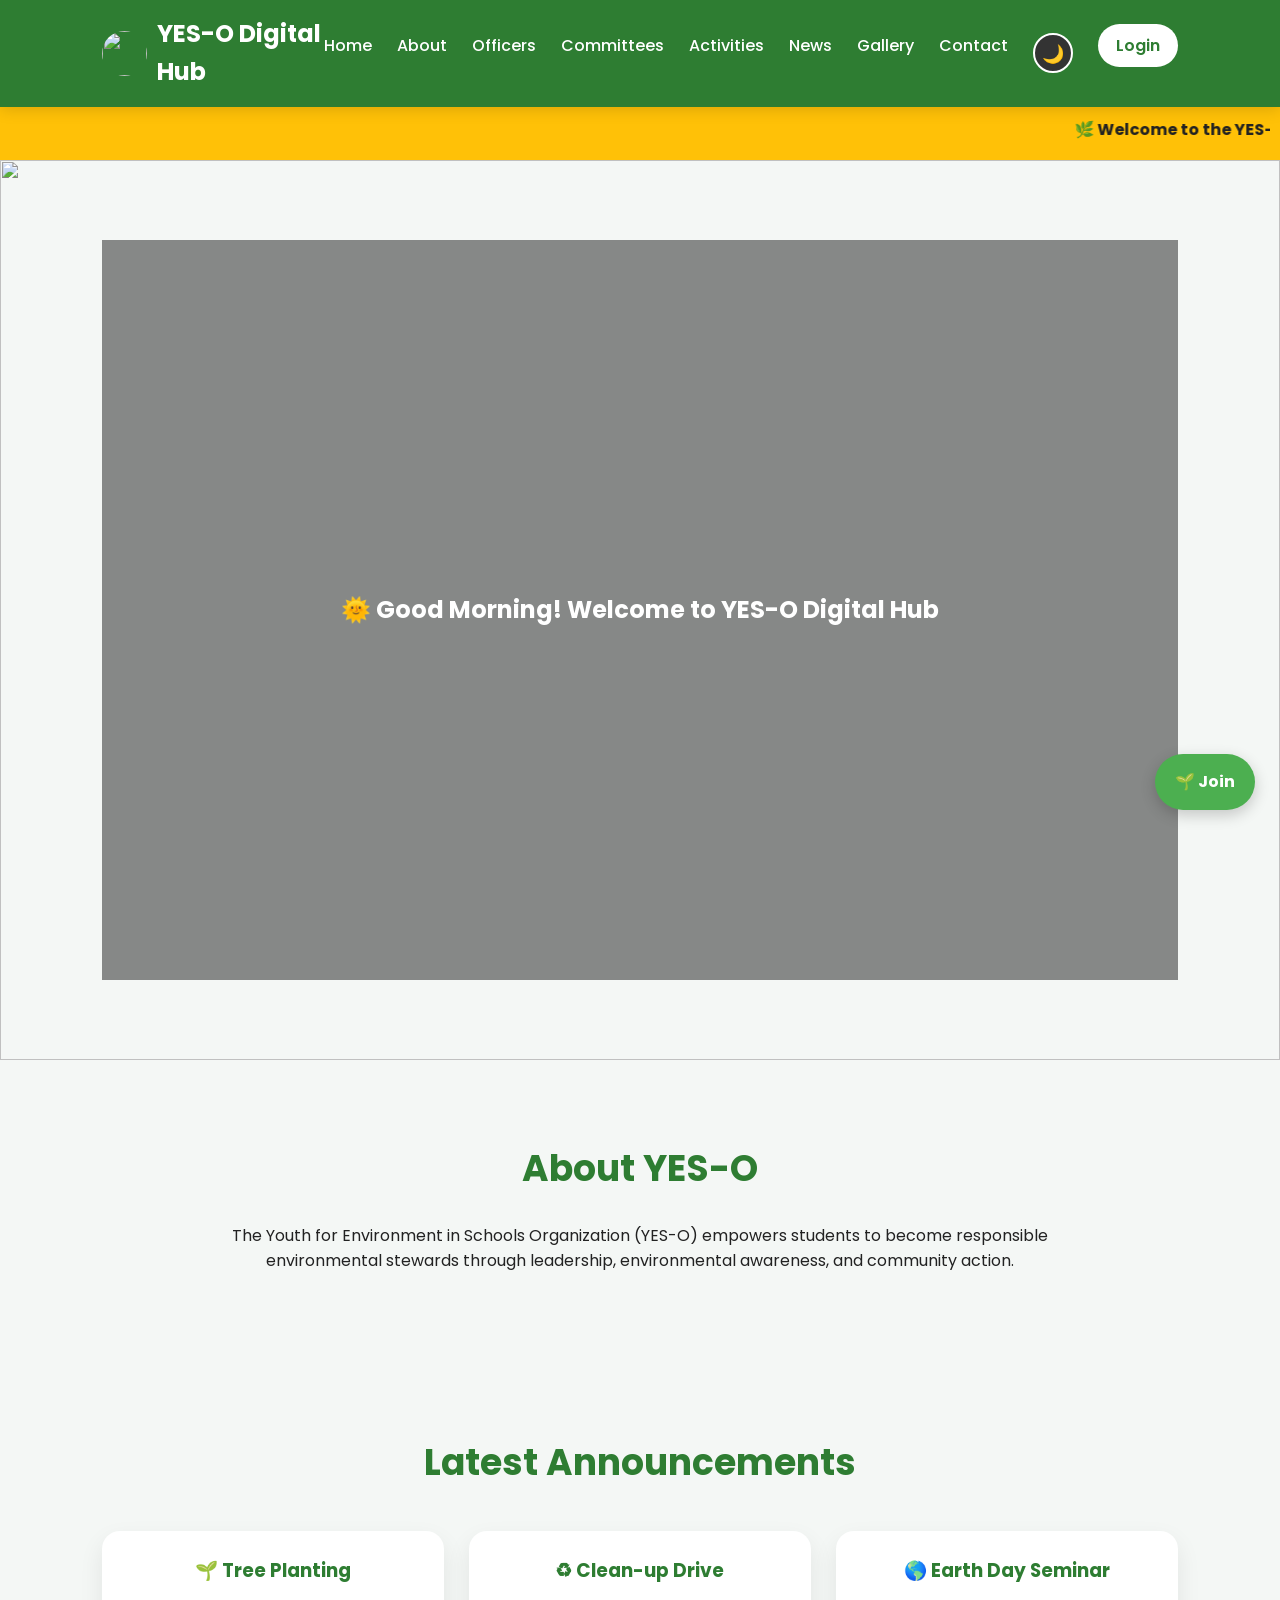
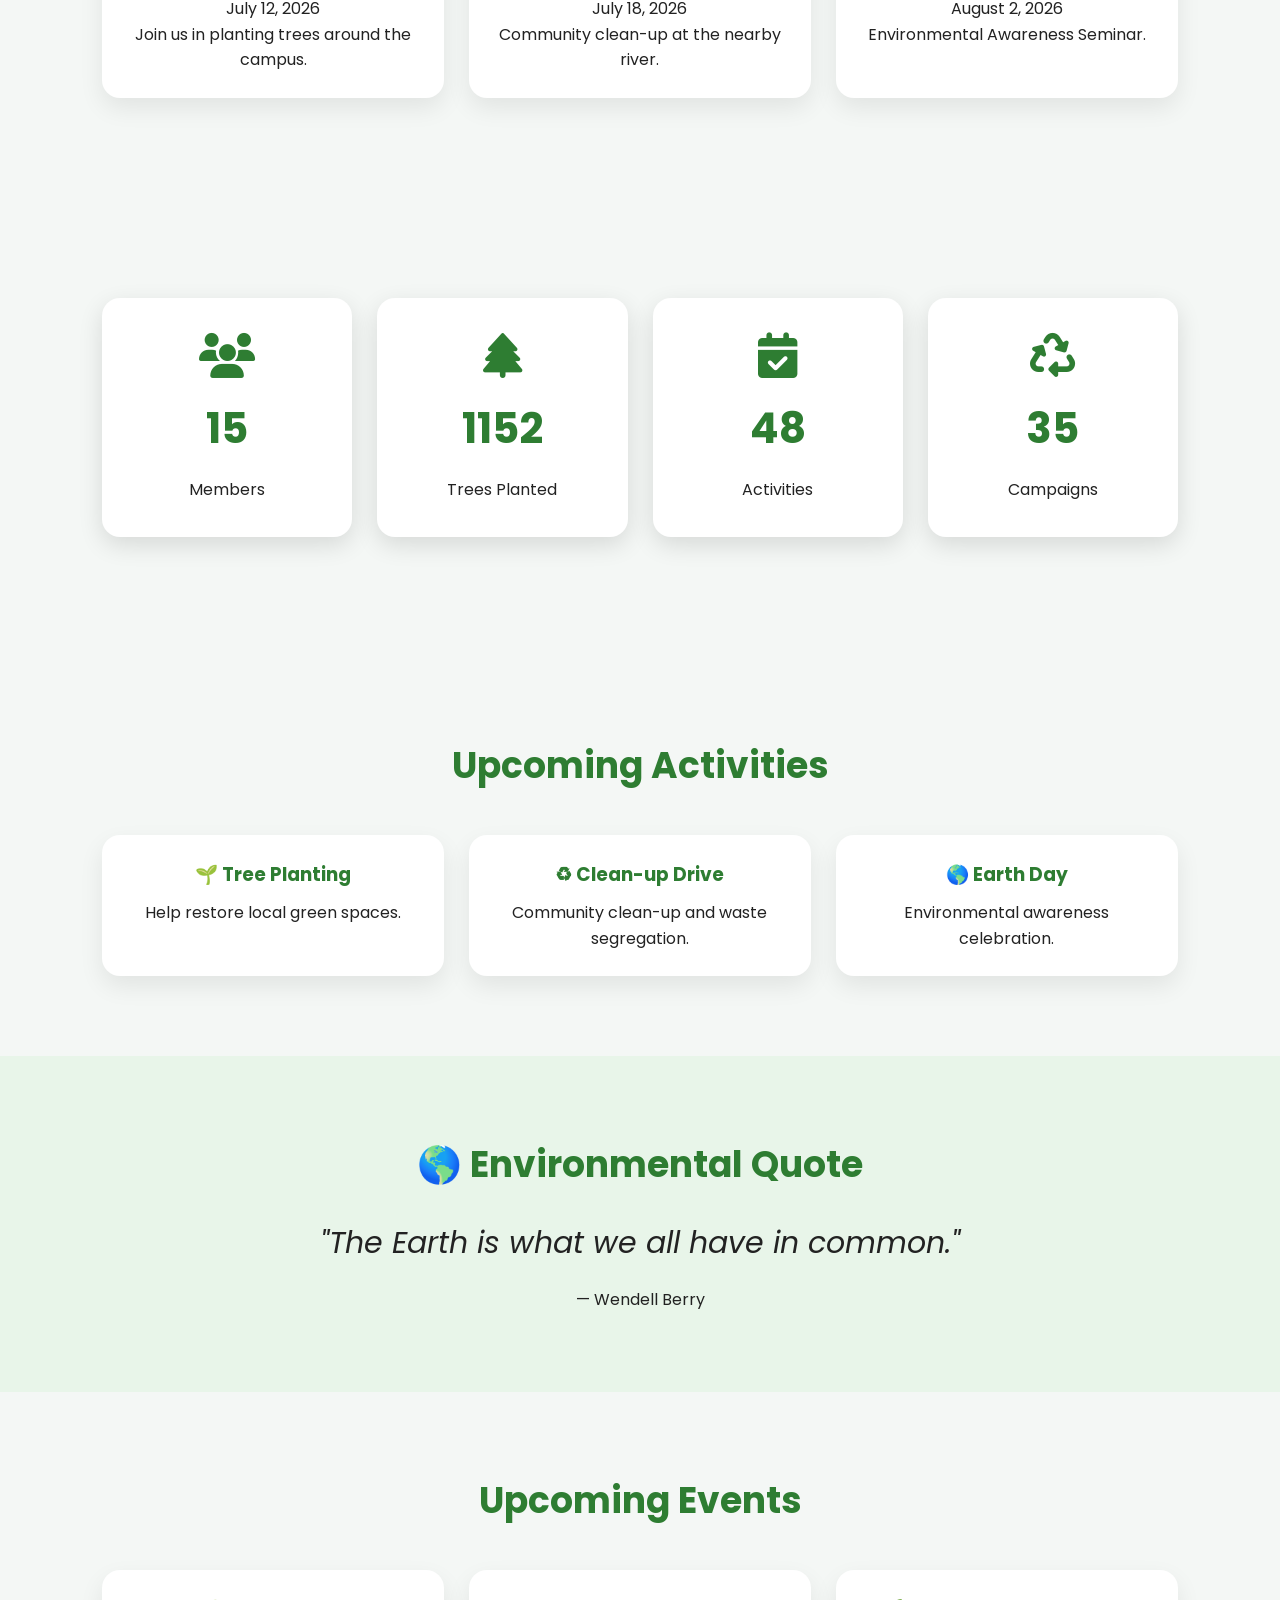
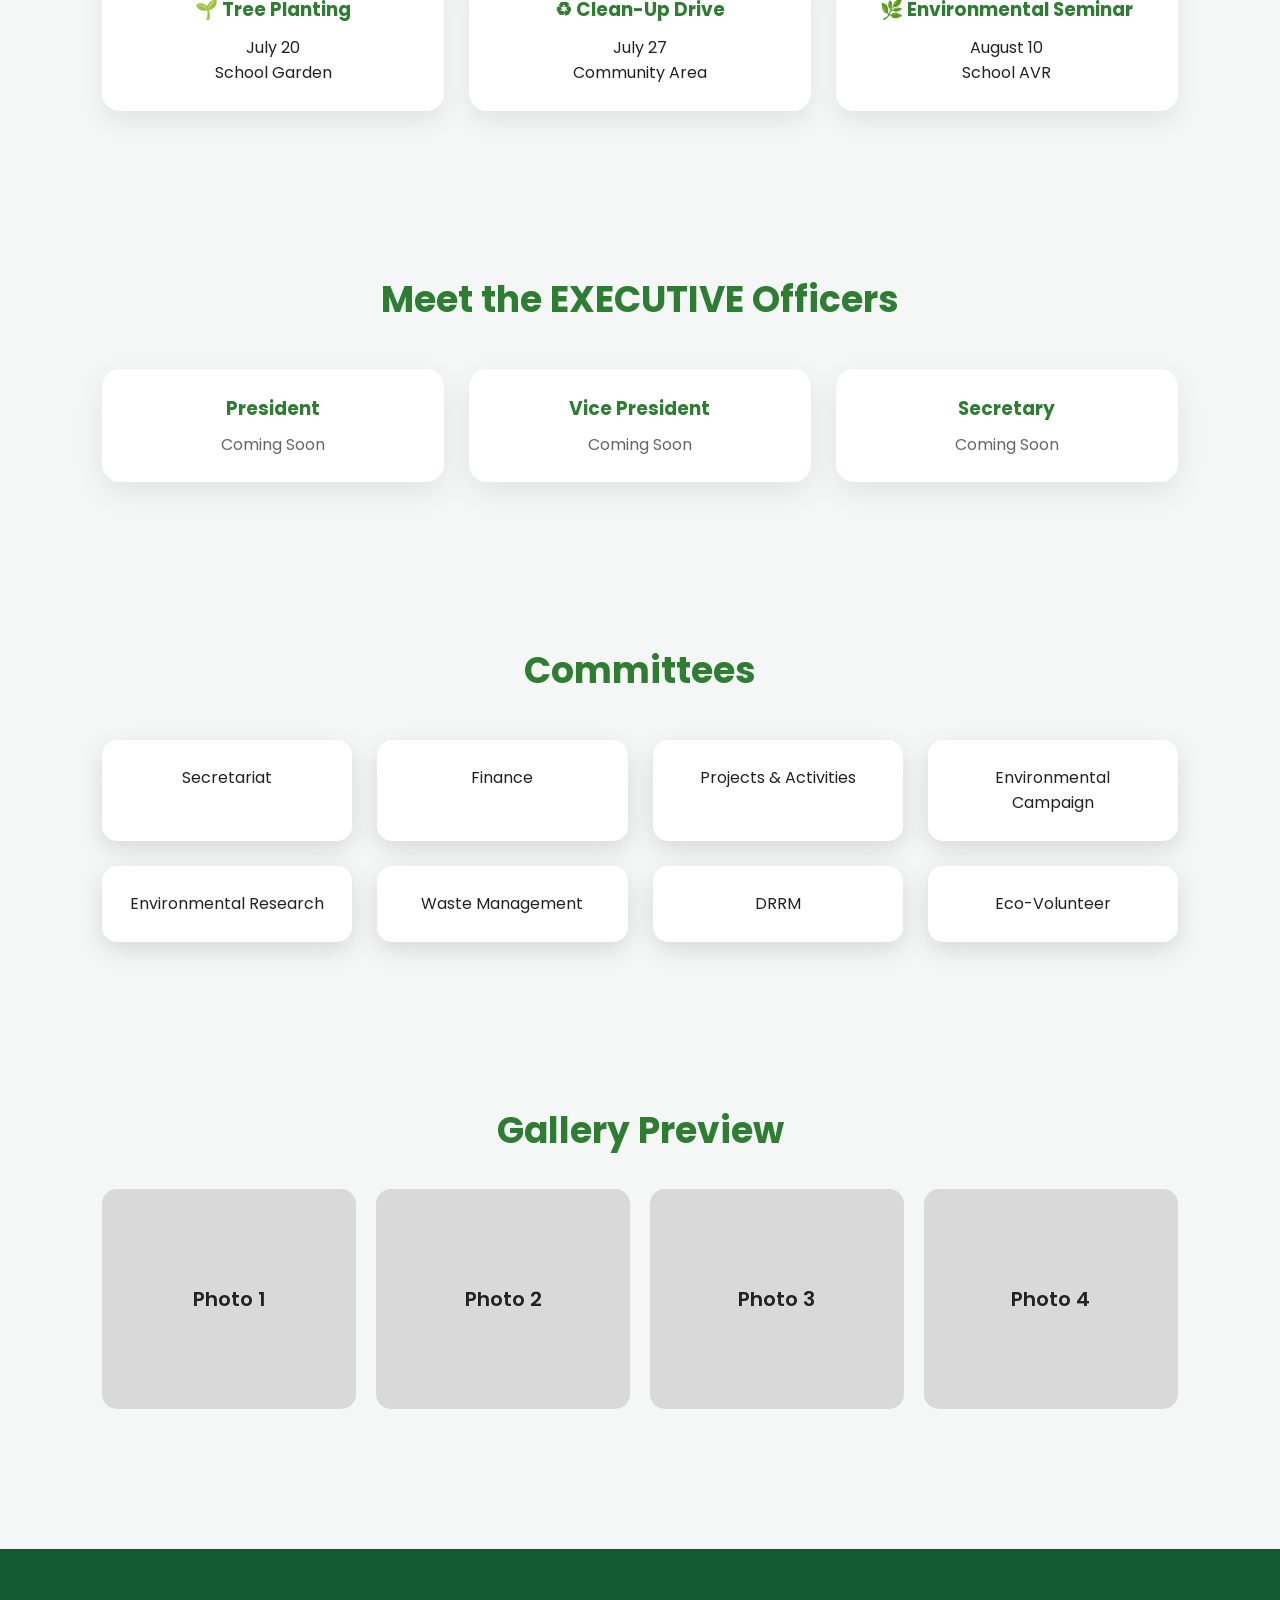
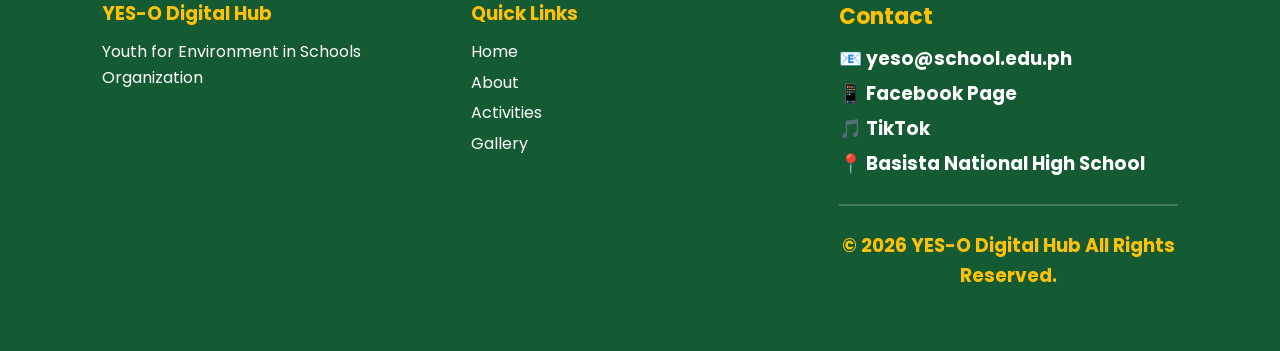
==== commit 3556fb15: "Update index.html" ====
--- a/index.html
+++ b/index.html
@@ -31,7 +31,7 @@
 
     <div class="logo">
 
-<img src="yeso.png" alt="logo-img">
+<img src="yeso.png" class="logo-img">
 
 <span>YES-O Digital Hub</span>
 
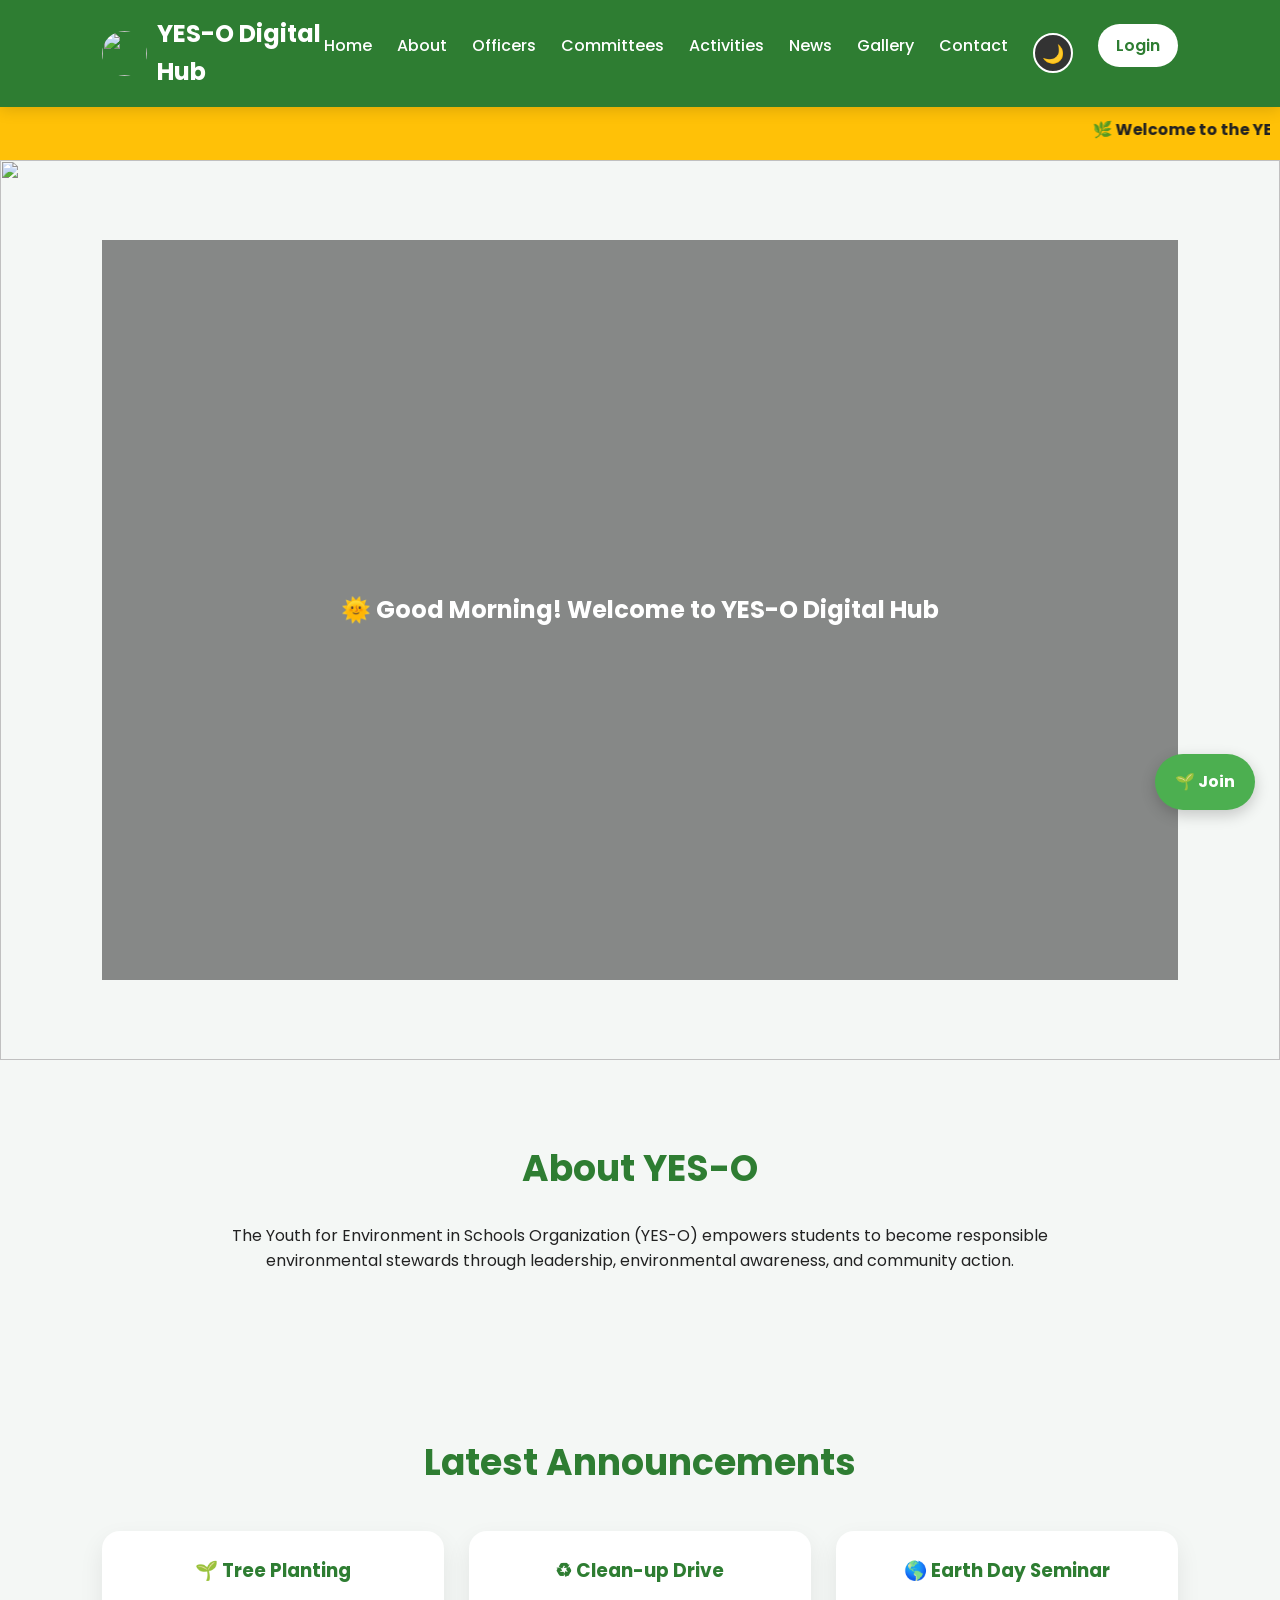
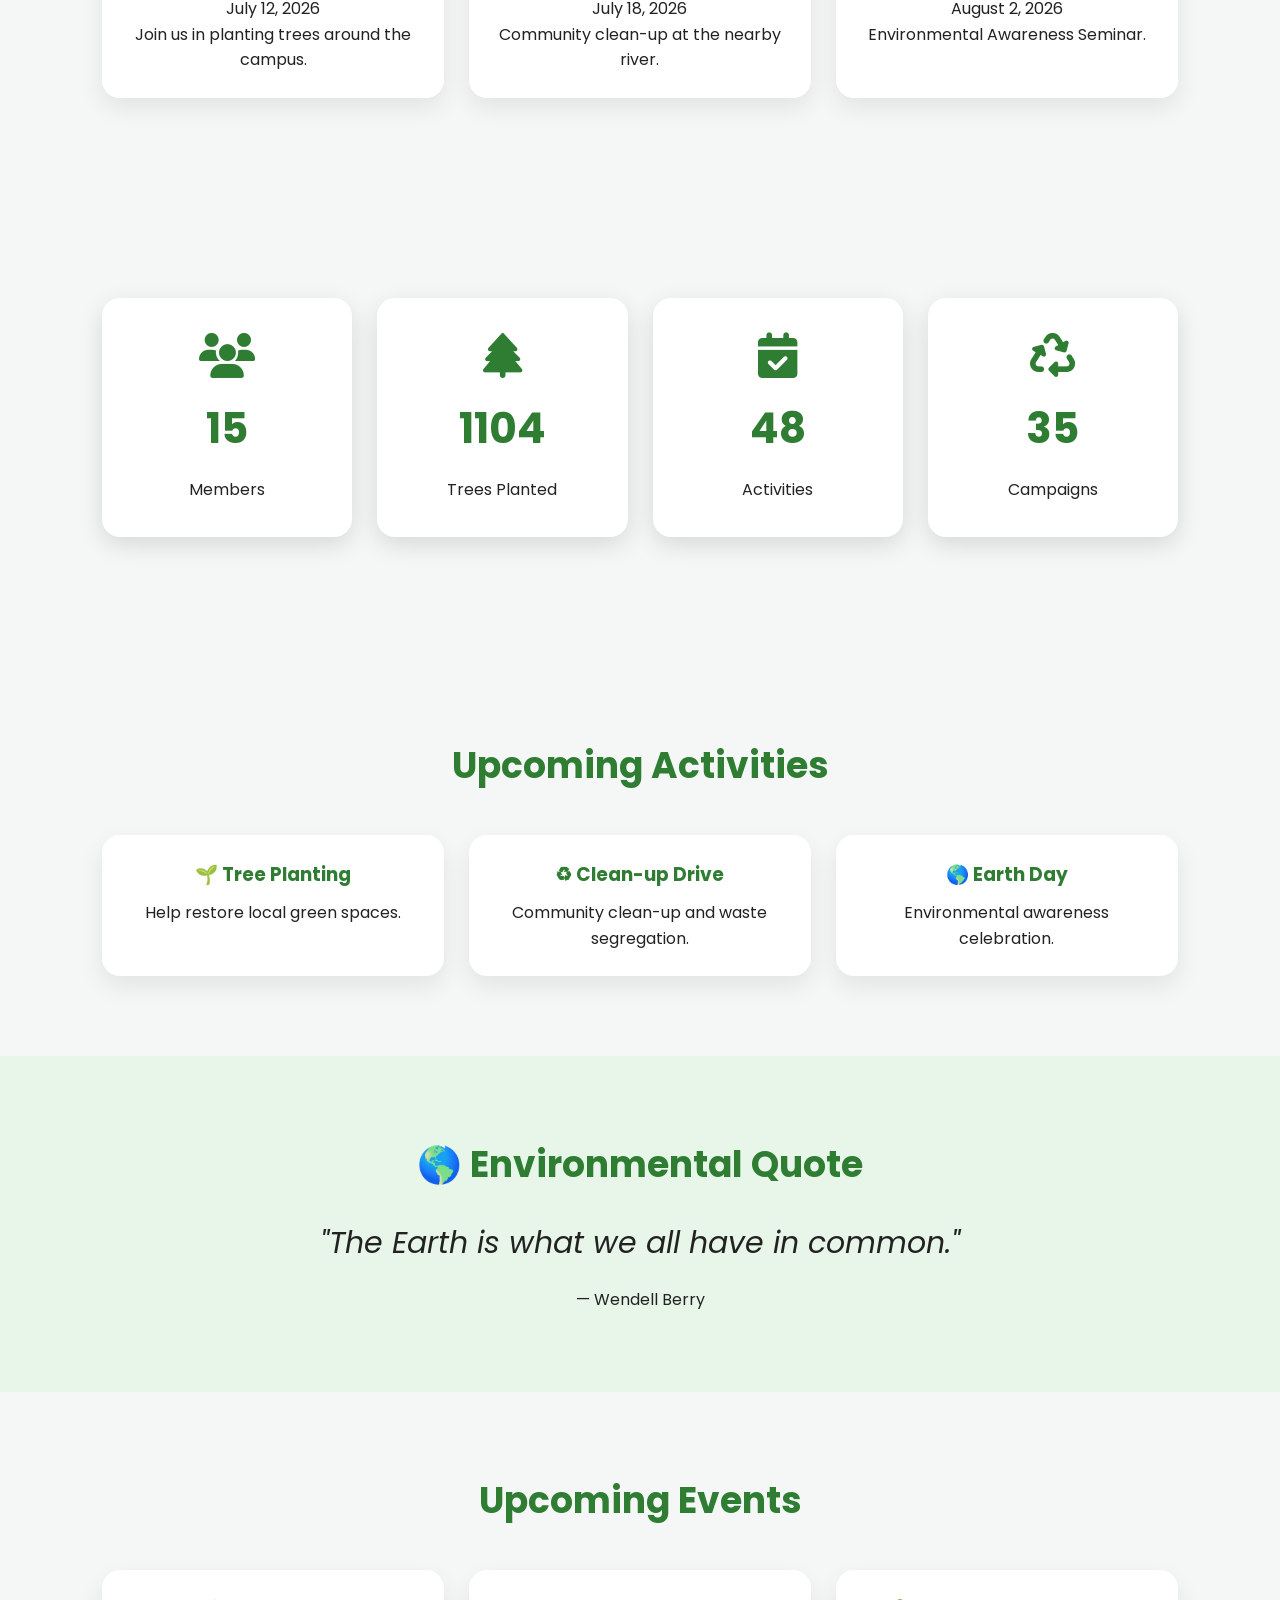
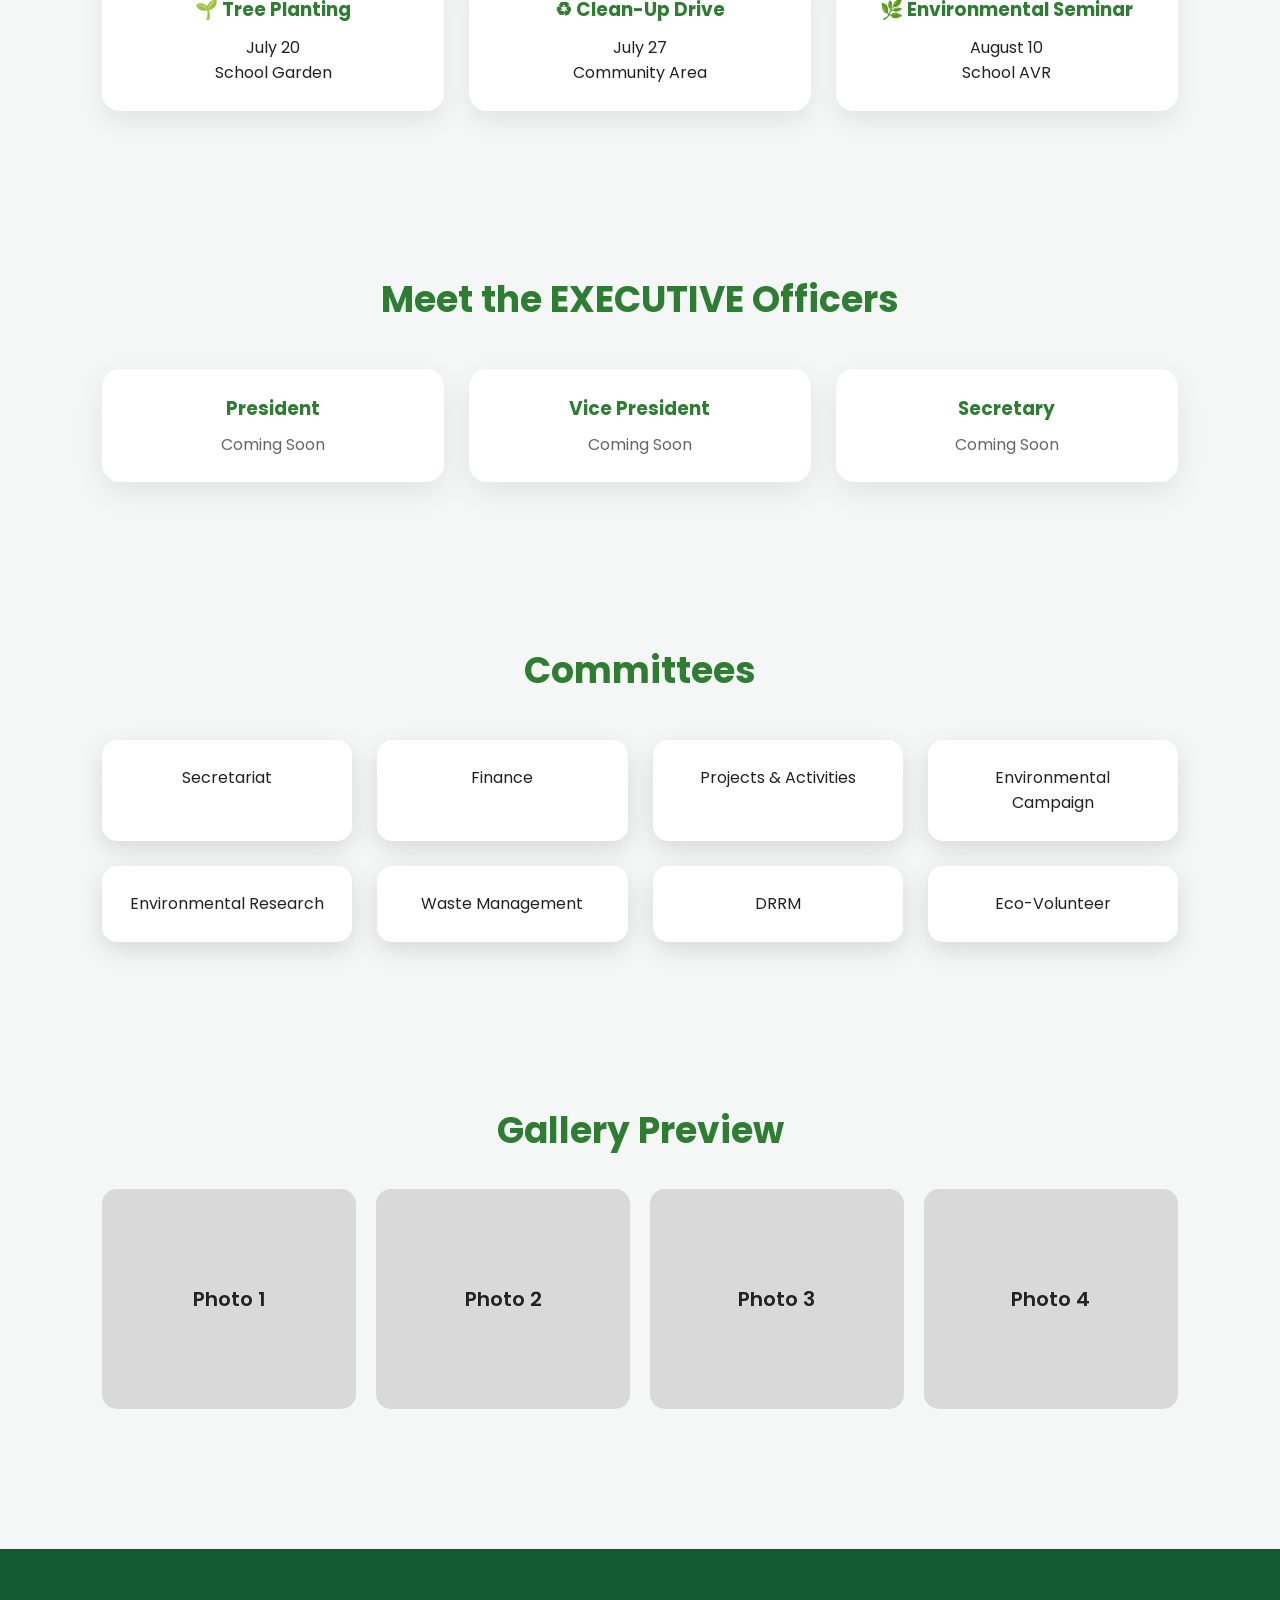
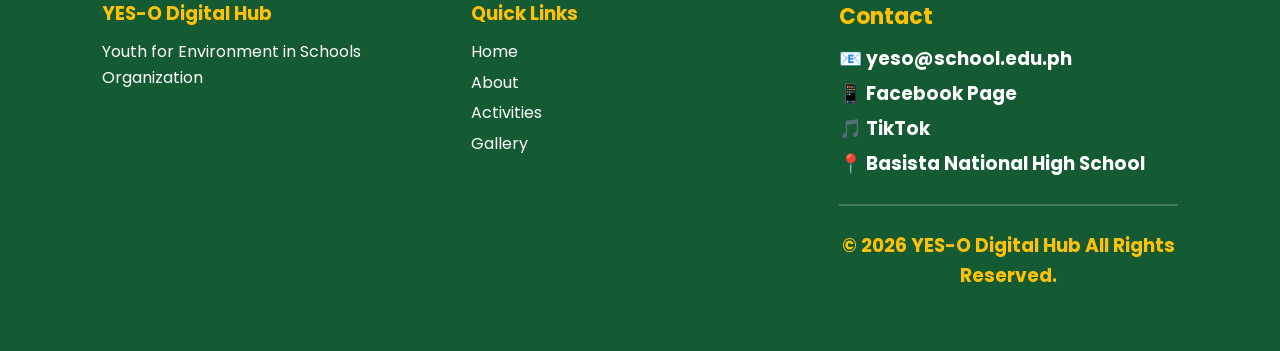
==== commit 7e5570e1: "Update stylesheet and script link paths in index.html" ====
--- a/index.html
+++ b/index.html
@@ -6,7 +6,7 @@
 
 <title>YES-O Digital Hub</title>
 
-<link rel="stylesheet" href="css/style.css">
+<link rel="stylesheet" href="style.css">
 
 <link rel="preconnect" href="https://fonts.googleapis.com">
 <link rel="preconnect" href="https://fonts.gstatic.com" crossorigin>
@@ -633,7 +633,7 @@
 <a href="login.html" class="floating">
 
 🌱 Join
-<script src="js/script.js"></script>
+<script src="script.js"></script>
 </a>
 </body>
 
--- a/style.css
+++ b/style.css
@@ -0,0 +1,2909 @@
+/* ==========================================
+   YES-O DIGITAL HUB
+   Main Stylesheet
+========================================== */
+.dark-btn{
+
+    background:transparent;
+    border:2px solid white;
+    color:white;
+    width:42px;
+    height:42px;
+    border-radius:50%;
+    cursor:pointer;
+    font-size:18px;
+    transition:.3s;
+
+}
+
+.dark-btn:hover{
+
+    background:white;
+    color:#2E7D32;
+
+}
+body,
+nav,
+section,
+footer,
+.activity-card,
+.officer-card,
+.stat-card,
+.committee,
+.gallery-box,
+button,
+a {
+
+    transition: background-color .35s ease,
+                color .35s ease,
+                border-color .35s ease,
+                box-shadow .35s ease;
+
+}
+/* Google Font */
+@import url('https://fonts.googleapis.com/css2?family=Poppins:wght@300;400;500;600;700;800&display=swap');
+
+/* Reset */
+*{
+    margin:0;
+    padding:0;
+    box-sizing:border-box;
+    scroll-behavior:smooth;
+}
+
+:root{
+    --primary:#2E7D32;
+    --secondary:#81C784;
+    --accent:#FFC107;
+    --light:#F5FFF5;
+    --dark:#1B5E20;
+    --white:#ffffff;
+    --text:#333333;
+    --shadow:0 8px 25px rgba(0,0,0,.12);
+}
+
+body{
+    font-family:'Poppins',sans-serif;
+    background:var(--light);
+    color:var(--text);
+    line-height:1.6;
+}
+
+/* =========================
+   NAVIGATION
+========================= */
+
+nav{
+    position:sticky;
+    top:0;
+    z-index:999;
+    background:var(--primary);
+    color:white;
+    display:flex;
+    justify-content:space-between;
+    align-items:center;
+    padding:15px 8%;
+    box-shadow:0 2px 15px rgba(0,0,0,.15);
+}
+
+.logo{
+    font-size:24px;
+    font-weight:700;
+}
+
+nav ul{
+    display:flex;
+    list-style:none;
+    gap:25px;
+}
+
+nav a{
+    color:white;
+    text-decoration:none;
+    font-weight:500;
+    transition:.3s;
+}
+
+nav a:hover{
+    color:var(--accent);
+}
+
+.login-btn{
+    background:white;
+    color:var(--primary);
+    padding:10px 18px;
+    border-radius:30px;
+    font-weight:600;
+}
+
+.login-btn:hover{
+    background:var(--accent);
+    color:black;
+}
+/* ==========================
+   About Hero
+========================== */
+
+.about-hero{
+
+    height:25vh;
+
+    background:
+    linear-gradient(rgba(0,0,0,.55),rgba(0,0,0,.55)),
+    url("images/about-banner.jpg");
+
+    background-size:cover;
+    background-position:center;
+
+    display:flex;
+    justify-content:center;
+    align-items:center;
+
+}
+
+.about-overlay{
+
+    text-align:center;
+    color:white;
+    max-width:800px;
+    padding:20px;
+
+}
+
+.about-overlay h1{
+
+    font-size:55px;
+    margin-bottom:15px;
+
+}
+
+.about-overlay p{
+
+    font-size:20px;
+    line-height:1.7;
+
+}
+/* =========================
+   HERO
+========================= */
+
+.hero{
+    position:relative;
+    width:100%;
+    height:100vh;
+    overflow:hidden;
+}
+
+.slider{
+    position:absolute;
+    top:0;
+    left:0;
+    width:100%;
+    height:100%;
+}
+
+.slide{
+    position:absolute;
+    top:0;
+    left:0;
+    width:100%;
+    height:100%;
+    object-fit:cover;
+    opacity:0;
+    transition:opacity 1s ease;
+}
+
+.slide.active{
+    opacity:1;
+}
+
+.hero-overlay{
+    position:absolute;
+    inset:0;
+    background:rgba(0,0,0,0.45);
+    display:flex;
+    flex-direction:column;
+    justify-content:center;
+    align-items:center;
+    text-align:center;
+    color:white;
+    padding:0px;
+    z-index:2;
+}
+
+/* =========================
+   GENERAL SECTIONS
+========================= */
+
+section{
+    padding:80px 8%;
+}
+
+section h2{
+    text-align:center;
+    color:var(--primary);
+    font-size:36px;
+    margin-bottom:25px;
+}
+
+section p{
+    max-width:900px;
+    margin:auto;
+    text-align:center;
+}
+
+/* =========================
+   STATISTICS
+========================= */
+
+.stats{
+    display:grid;
+    grid-template-columns:repeat(auto-fit,minmax(220px,1fr));
+    gap:25px;
+}
+
+.stat-card{
+    background:white;
+    padding:35px;
+    text-align:center;
+    border-radius:15px;
+    box-shadow:var(--shadow);
+    transition:.3s;
+}
+
+.stat-card:hover{
+    transform:translateY(-8px);
+}
+
+.stat-card i{
+    font-size:45px;
+    color:var(--primary);
+}
+
+.stat-card h2{
+    margin:15px 0;
+    font-size:42px;
+}
+
+/* =========================
+   CARDS
+========================= */
+
+.cards{
+    display:grid;
+    grid-template-columns:repeat(auto-fit,minmax(250px,1fr));
+    gap:25px;
+    margin-top:40px;
+}
+
+.activity-card,
+.officer-card,
+.committee{
+
+    background:white;
+    padding:25px;
+    border-radius:15px;
+    box-shadow:var(--shadow);
+    transition:.3s;
+    text-align:center;
+}
+
+.activity-card:hover,
+.officer-card:hover,
+.committee:hover{
+
+    transform:translateY(-8px);
+}
+
+.activity-card h3,
+.officer-card h3{
+    color:var(--primary);
+    margin-bottom:10px;
+}
+
+/* =========================
+   GALLERY
+========================= */
+
+.gallery-grid{
+
+display:grid;
+
+grid-template-columns:repeat(auto-fit,minmax(250px,1fr));
+
+gap:20px;
+
+margin-top:30px;
+
+}
+
+.gallery-box{
+
+height:220px;
+
+background:#d9d9d9;
+
+border-radius:15px;
+
+display:flex;
+
+justify-content:center;
+
+align-items:center;
+
+font-size:20px;
+
+font-weight:600;
+
+transition:.3s;
+
+}
+
+.gallery-box:hover{
+
+transform:scale(1.03);
+
+}
+
+/* =========================
+   FOOTER
+========================= */
+
+footer{
+
+background:var(--dark);
+
+color:white;
+
+padding:50px 8%;
+
+text-align:center;
+
+margin-top:60px;
+
+}
+
+footer h3{
+
+margin-bottom:15px;
+
+}
+
+/* =========================
+   BUTTONS
+========================= */
+
+button{
+
+font-family:'Poppins',sans-serif;
+
+}
+
+/* =========================
+   SCROLLBAR
+========================= */
+
+::-webkit-scrollbar{
+
+width:10px;
+
+}
+
+::-webkit-scrollbar-thumb{
+
+background:var(--primary);
+
+border-radius:20px;
+
+}
+
+::-webkit-scrollbar-track{
+
+background:#ddd;
+
+}
+
+/* =========================
+   RESPONSIVE
+========================= */
+
+@media(max-width:992px){
+
+nav{
+
+flex-direction:column;
+
+padding:20px;
+
+}
+
+nav ul{
+
+flex-wrap:wrap;
+
+justify-content:center;
+
+gap:15px;
+
+margin-top:15px;
+
+}
+
+.hero{
+
+height:75vh;
+
+}
+
+.hero h1{
+
+font-size:40px;
+
+}
+
+.hero p{
+
+font-size:18px;
+
+}
+
+section{
+
+padding:60px 25px;
+
+}
+
+}
+
+@media(max-width:600px){
+
+.logo{
+
+font-size:20px;
+
+}
+
+.hero h1{
+
+font-size:30px;
+
+}
+
+.hero p{
+
+font-size:16px;
+
+}
+
+.hero button{
+
+width:100%;
+
+}
+
+.stat-card h2{
+
+font-size:32px;
+
+}
+
+section h2{
+
+font-size:28px;
+
+}
+
+}
+/* ==========================
+   Mobile Navigation
+========================== */
+
+@media (max-width:900px){
+
+    nav ul{
+
+        display:none;
+        flex-direction:column;
+        width:100%;
+        background:#2E7D32;
+        border-radius:15px;
+        margin-top:15px;
+        padding:15px;
+
+    }
+
+    nav ul.show{
+
+        display:flex;
+
+    }
+
+    nav ul li{
+
+        margin:8px 0;
+
+    }
+
+    nav ul li a{
+
+        display:block;
+        padding:12px;
+        border-radius:10px;
+
+    }
+
+    nav ul li a:hover{
+
+        background:rgba(255,255,255,.15);
+
+    }
+
+}
+
+/* ==========================
+Back To Top
+========================== */
+
+#backToTop{
+
+position:fixed;
+
+right:25px;
+
+bottom:25px;
+
+width:50px;
+
+height:50px;
+
+border:none;
+
+border-radius:50%;
+
+background:#2E7D32;
+
+color:white;
+
+font-size:22px;
+
+display:none;
+
+cursor:pointer;
+
+box-shadow:0 5px 15px rgba(0,0,0,.2);
+
+transition:.3s;
+
+}
+
+#backToTop:hover{
+
+background:#1B5E20;
+
+}
+
+/* ==========================
+Fade Animation
+========================== */
+
+.fade{
+
+opacity:0;
+
+transform:translateY(40px);
+
+transition:all .8s ease;
+
+}
+
+.fade.show{
+
+opacity:1;
+
+transform:translateY(0);
+
+}
+/* Announcement Bar */
+
+.announcement{
+
+background:#FFC107;
+
+padding:10px;
+
+font-weight:bold;
+
+color:#222;
+
+}
+
+/* Hero Buttons */
+
+.hero-buttons{
+
+display:flex;
+
+gap:15px;
+
+justify-content:center;
+
+margin-top:25px;
+
+flex-wrap:wrap;
+
+}
+
+.secondary{
+
+background:white;
+
+color:#2E7D32;
+
+}
+
+/* Footer */
+footer{
+
+    background:#145A32;
+    color:white;
+    padding:50px 8% 20px;
+    margin-top:60px;
+    width:100%;
+    box-sizing:border-box;
+
+}
+.footer-container{
+
+display:grid;
+grid-template-columns:repeat(auto-fit,minmax(250px,1fr));
+gap:30px;
+text-align:left;
+margin-bottom:30px;
+
+}
+
+footer h3{
+
+margin-bottom:10px;
+color:#FFC107;
+
+}
+
+footer p{
+
+margin:5px 0;
+
+}
+
+footer hr{
+
+margin:25px 0;
+border:1px solid rgba(255,255,255,.2);
+
+}
+
+footer a{
+
+color:white;
+text-decoration:none;
+transition:.3s;
+
+}
+
+footer a:hover{
+
+color:#FFC107;
+text-decoration:underline;
+
+}
+/* Slider */
+
+.slider{
+
+position:absolute;
+
+width:100%;
+
+height:100%;
+
+overflow:hidden;
+
+}
+
+.slide{
+
+position:absolute;
+
+width:100%;
+
+height:100%;
+
+object-fit:cover;
+
+opacity:0;
+
+transition:1s;
+
+}
+
+.slide.active{
+
+opacity:1;
+
+}
+
+.hero{
+
+position:relative;
+
+overflow:hidden;
+
+}
+
+.hero-overlay{
+
+position:relative;
+
+z-index:2;
+
+background:rgba(0,0,0,.45);
+
+width:100%;
+
+height:100%;
+
+display:flex;
+
+flex-direction:column;
+
+justify-content:center;
+
+align-items:center;
+
+}
+
+/* Quote */
+
+.quote{
+
+text-align:center;
+
+background:#E8F5E9;
+
+}
+
+.quote blockquote{
+
+font-size:30px;
+
+font-style:italic;
+
+margin:20px auto;
+
+max-width:800px;
+
+}
+
+/* Join */
+
+.join{
+
+background:#2E7D32;
+
+color:white;
+
+text-align:center;
+
+}
+
+.join h2{
+
+color:white;
+
+}
+
+/* Floating Button */
+
+.floating{
+
+position:fixed;
+
+right:25px;
+
+bottom:90px;
+
+background:#4CAF50;
+
+padding:15px 20px;
+
+border-radius:50px;
+
+text-decoration:none;
+
+color:white;
+
+font-weight:bold;
+
+box-shadow:0 5px 15px rgba(0,0,0,.2);
+
+z-index:999;
+
+}
+
+/* ===== Dark Mode ===== */
+
+.dark{
+
+    background:#121212;
+    color:#F5F5F5;
+
+}
+
+.dark nav{
+
+    background:#145A32;
+
+}
+
+.dark section{
+
+    background:#1A1A1A;
+
+}
+
+.dark footer{
+
+    background:#0D0D0D;
+
+}
+
+.dark .activity-card,
+.dark .officer-card,
+.dark .stat-card,
+.dark .committee,
+.dark .gallery-box{
+
+    background:#242424;
+    color:#F5F5F5;
+
+}
+
+.dark h1,
+.dark h2,
+.dark h3,
+.dark p{
+
+    color:#F5F5F5;
+
+}
+
+.dark .announcement{
+
+    background:#C69200;
+    color:white;
+
+}
+.dark-btn{
+    width:40px;
+    height:40px;
+    display:flex;
+    justify-content:center;
+    align-items:center;
+}
+.logo{
+
+display:flex;
+align-items:center;
+gap:10px;
+
+}
+
+.logo-img{
+
+width:45px;
+height:45px;
+border-radius:50%;
+
+}
+.stats{
+
+margin-top:40px;
+
+}
+
+.stat-card{
+
+border-radius:18px;
+
+}
+.vision-mission{
+
+display:grid;
+
+grid-template-columns:repeat(auto-fit,minmax(300px,1fr));
+
+gap:25px;
+
+padding:60px 8%;
+
+}
+
+.vm-card{
+
+background:white;
+
+padding:35px;
+
+border-radius:18px;
+
+box-shadow:0 10px 30px rgba(0,0,0,.08);
+
+transition:.3s;
+
+}
+
+.vm-card:hover{
+
+transform:translateY(-8px);
+
+}
+
+.dark .vm-card{
+
+background:#242424;
+
+}
+.values{
+
+padding:70px 8%;
+
+text-align:center;
+
+}
+
+.value-grid{
+
+display:grid;
+
+grid-template-columns:repeat(auto-fit,minmax(220px,1fr));
+
+gap:20px;
+
+margin-top:40px;
+
+}
+
+.value-card{
+
+background:#2E7D32;
+
+color:white;
+
+padding:35px;
+
+border-radius:15px;
+
+font-size:20px;
+
+font-weight:600;
+
+transition:.3s;
+
+}
+
+.value-card:hover{
+
+transform:scale(1.05);
+
+}
+.school-info{
+
+padding:70px 8%;
+
+display:flex;
+
+justify-content:center;
+
+}
+
+.school-card{
+
+background:white;
+
+padding:30px;
+
+border-radius:18px;
+
+text-align:center;
+
+max-width:450px;
+
+box-shadow:0 10px 30px rgba(0,0,0,.1);
+
+}
+
+.school-card img{
+
+width:170px;
+
+height:170px;
+
+border-radius:50%;
+
+object-fit:cover;
+
+margin-bottom:20px;
+
+}
+
+.dark .school-card{
+
+background:#242424;
+
+}
+/* ==========================
+   Officers
+========================== */
+
+.officer-section{
+
+padding:70px 8%;
+text-align:center;
+
+}
+
+.officer-grid{
+
+display:grid;
+
+grid-template-columns:repeat(auto-fit,minmax(250px,1fr));
+
+gap:30px;
+
+margin-top:40px;
+
+}
+
+.officer-card{
+
+background:white;
+
+padding:25px;
+
+border-radius:18px;
+
+box-shadow:0 10px 30px rgba(0,0,0,.08);
+
+transition:.35s;
+
+}
+
+.dark .officer-card{
+
+background:#242424;
+
+}
+
+.officer-card:hover{
+
+transform:translateY(-8px);
+
+}
+
+.officer-card img{
+
+    width:180px;
+    height:240px;
+
+    object-fit:cover;
+
+    border-radius:12px;
+
+    border:4px solid #2E7D32;
+
+    margin-bottom:20px;
+
+    box-shadow:0 8px 20px rgba(0,0,0,.15);
+
+    transition:.3s;
+
+}
+
+.officer-card h3{
+
+margin-bottom:8px;
+
+}
+
+.officer-card p{
+
+color:#666;
+
+}
+
+.dark .officer-card p{
+
+color:#ddd;
+
+}
+.officer-card:hover img{
+
+    transform:scale(1.03);
+
+}
+.officer-card{
+
+    display:flex;
+
+    flex-direction:column;
+
+    align-items:center;
+
+    text-align:center;
+
+    background:white;
+
+    padding:25px;
+
+    border-radius:18px;
+
+    box-shadow:0 10px 30px rgba(0,0,0,.08);
+
+    transition:.35s;
+
+}
+.search-box{
+
+text-align:center;
+
+margin:30px;
+
+}
+
+.search-box input{
+
+width:320px;
+
+max-width:90%;
+
+padding:12px 20px;
+
+border-radius:30px;
+
+border:2px solid #2E7D32;
+
+font-size:16px;
+
+}
+/* ==========================
+   Committees
+========================== */
+
+.committee-section{
+
+padding:70px 8%;
+
+}
+
+.committee-grid{
+
+display:grid;
+
+grid-template-columns:repeat(auto-fit,minmax(300px,1fr));
+
+gap:30px;
+
+}
+
+.committee-card{
+
+background:white;
+
+padding:35px;
+
+border-radius:18px;
+
+text-align:center;
+
+box-shadow:0 10px 25px rgba(0,0,0,.08);
+
+transition:.35s;
+
+}
+
+.committee-card:hover{
+
+transform:translateY(-8px);
+
+}
+
+.committee-card i{
+
+font-size:55px;
+
+color:#2E7D32;
+
+margin-bottom:20px;
+
+}
+
+.committee-card h2{
+
+margin-bottom:15px;
+
+color:#2E7D32;
+
+}
+
+.committee-card p{
+
+margin-bottom:25px;
+
+line-height:1.6;
+
+}
+
+.committee-card a{
+
+display:inline-block;
+
+padding:12px 22px;
+
+background:#2E7D32;
+
+color:white;
+
+text-decoration:none;
+
+border-radius:30px;
+
+transition:.3s;
+
+}
+
+.committee-card a:hover{
+
+background:#145A32;
+
+}
+
+.dark .committee-card{
+
+background:#242424;
+
+color:white;
+
+}
+
+.dark .committee-card h2{
+
+color:#81C784;
+
+}
+/* ==========================
+   Activities
+========================== */
+
+.activity-section{
+
+padding:70px 8%;
+
+}
+
+.activity-grid{
+
+display:grid;
+
+grid-template-columns:repeat(auto-fit,minmax(350px,1fr));
+
+gap:35px;
+
+}
+
+.activity-card{
+
+background:white;
+
+border-radius:18px;
+
+overflow:hidden;
+
+box-shadow:0 10px 25px rgba(0,0,0,.08);
+
+transition:.35s;
+
+}
+
+.activity-card:hover{
+
+transform:translateY(-8px);
+
+}
+
+.activity-card img{
+
+width:100%;
+
+height:240px;
+
+object-fit:cover;
+
+}
+
+.activity-content{
+
+padding:25px;
+
+}
+
+.activity-content h2{
+
+margin-bottom:15px;
+
+color:#2E7D32;
+
+}
+
+.activity-content p{
+
+margin:10px 0;
+
+line-height:1.6;
+
+}
+
+.activity-content a{
+
+display:inline-block;
+
+margin-top:15px;
+
+padding:12px 20px;
+
+background:#2E7D32;
+
+color:white;
+
+text-decoration:none;
+
+border-radius:30px;
+
+}
+
+.activity-content a:hover{
+
+background:#145A32;
+
+}
+
+.dark .activity-card{
+
+background:#242424;
+
+color:white;
+
+}
+.activity-filter{
+
+display:flex;
+
+justify-content:center;
+
+flex-wrap:wrap;
+
+gap:15px;
+
+margin:40px 0;
+
+}
+
+.activity-filter button{
+
+padding:12px 22px;
+
+border:none;
+
+background:#2E7D32;
+
+color:white;
+
+border-radius:30px;
+
+cursor:pointer;
+
+transition:.3s;
+
+}
+
+.activity-filter button:hover{
+
+background:#145A32;
+
+}
+/* ==========================
+   News
+========================== */
+
+.featured-news{
+
+display:grid;
+
+grid-template-columns:1fr 1fr;
+
+gap:40px;
+
+padding:70px 8%;
+
+align-items:center;
+
+}
+
+.featured-news img{
+
+width:100%;
+
+height:350px;
+
+object-fit:cover;
+
+border-radius:20px;
+
+}
+
+.featured-content{
+
+padding:20px;
+
+}
+
+.badge{
+
+display:inline-block;
+
+padding:8px 15px;
+
+background:#2E7D32;
+
+color:white;
+
+border-radius:20px;
+
+margin-bottom:20px;
+
+font-size:14px;
+
+font-weight:bold;
+
+}
+
+.featured-content h2{
+
+font-size:35px;
+
+margin-bottom:15px;
+
+}
+
+.featured-content a{
+
+display:inline-block;
+
+margin-top:20px;
+
+padding:12px 25px;
+
+background:#2E7D32;
+
+color:white;
+
+text-decoration:none;
+
+border-radius:30px;
+
+}
+
+.news-section{
+
+padding:40px 8% 70px;
+
+}
+
+.news-grid{
+
+display:grid;
+
+grid-template-columns:repeat(auto-fit,minmax(320px,1fr));
+
+gap:30px;
+
+}
+
+.news-card{
+
+background:white;
+
+border-radius:18px;
+
+overflow:hidden;
+
+box-shadow:0 10px 25px rgba(0,0,0,.08);
+
+transition:.3s;
+
+}
+
+.news-card:hover{
+
+transform:translateY(-8px);
+
+}
+
+.news-card img{
+
+width:100%;
+
+height:220px;
+
+object-fit:cover;
+
+}
+
+.news-content{
+
+padding:20px;
+
+}
+
+.news-content h3{
+
+margin-bottom:10px;
+
+color:#2E7D32;
+
+}
+
+.news-content span{
+
+display:block;
+
+margin-top:15px;
+
+font-size:14px;
+
+color:#666;
+
+}
+
+.dark .news-card{
+
+background:#242424;
+
+color:white;
+
+}
+
+.dark .news-content span{
+
+color:#ccc;
+
+}
+
+@media(max-width:900px){
+
+.featured-news{
+
+grid-template-columns:1fr;
+
+}
+
+}
+/* ==========================
+   Gallery
+========================== */
+
+.gallery-section{
+
+padding:70px 8%;
+
+}
+
+.gallery-grid{
+
+display:grid;
+
+grid-template-columns:repeat(auto-fit,minmax(250px,1fr));
+
+gap:20px;
+
+}
+
+.gallery-item{
+
+width:100%;
+
+height:250px;
+
+object-fit:cover;
+
+border-radius:15px;
+
+cursor:pointer;
+
+transition:.3s;
+
+box-shadow:0 8px 20px rgba(0,0,0,.12);
+
+}
+
+.gallery-item:hover{
+
+transform:scale(1.04);
+
+}
+
+#lightbox{
+
+display:none;
+
+position:fixed;
+
+top:0;
+
+left:0;
+
+width:100%;
+
+height:100%;
+
+background:rgba(0,0,0,.9);
+
+justify-content:center;
+
+align-items:center;
+
+z-index:9999;
+
+}
+
+#lightbox img{
+
+max-width:90%;
+
+max-height:85%;
+
+border-radius:15px;
+
+}
+
+#closeLightbox{
+
+position:absolute;
+
+top:30px;
+
+right:40px;
+
+font-size:45px;
+
+color:white;
+
+cursor:pointer;
+
+}
+/* Gallery Card */
+
+.gallery-card{
+
+background:white;
+
+border-radius:18px;
+
+overflow:hidden;
+
+box-shadow:0 10px 25px rgba(0,0,0,.08);
+
+transition:.3s;
+
+}
+
+.gallery-card:hover{
+
+transform:translateY(-8px);
+
+}
+
+.gallery-info{
+
+padding:18px;
+
+}
+
+.gallery-category{
+
+display:inline-block;
+
+background:#2E7D32;
+
+color:white;
+
+padding:6px 14px;
+
+border-radius:20px;
+
+font-size:13px;
+
+margin-bottom:12px;
+
+}
+
+.gallery-info h3{
+
+margin-bottom:8px;
+
+color:#2E7D32;
+
+}
+
+.gallery-info p{
+
+color:#666;
+
+font-size:14px;
+
+}
+
+.dark .gallery-card{
+
+background:#242424;
+
+}
+
+.dark .gallery-info p{
+
+color:#ddd;
+
+}
+.featured-album{
+
+display:grid;
+
+grid-template-columns:1fr 1fr;
+
+gap:40px;
+
+padding:70px 8%;
+
+align-items:center;
+
+}
+
+.featured-album img{
+
+width:100%;
+
+border-radius:18px;
+
+height:350px;
+
+object-fit:cover;
+
+}
+
+.featured-album a{
+
+display:inline-block;
+
+margin-top:20px;
+
+padding:12px 25px;
+
+background:#2E7D32;
+
+color:white;
+
+text-decoration:none;
+
+border-radius:30px;
+
+}
+/* ==========================
+   Contact Page
+========================== */
+
+.contact-container{
+
+display:grid;
+
+grid-template-columns:1fr 1fr;
+
+gap:40px;
+
+padding:70px 8%;
+
+}
+
+.contact-info,
+.contact-form{
+
+background:white;
+
+padding:35px;
+
+border-radius:18px;
+
+box-shadow:0 10px 25px rgba(0,0,0,.08);
+
+}
+
+.contact-info p{
+
+margin:18px 0;
+
+font-size:17px;
+
+}
+
+.contact-info i{
+
+color:#2E7D32;
+
+width:30px;
+
+}
+
+.contact-info a{
+
+text-decoration:none;
+
+color:#333;
+
+}
+
+.contact-form input,
+.contact-form textarea{
+
+width:100%;
+
+padding:15px;
+
+margin-bottom:18px;
+
+border:1px solid #ccc;
+
+border-radius:10px;
+
+font-size:16px;
+
+box-sizing:border-box;
+
+font-family:inherit;
+
+}
+
+.contact-form button{
+
+background:#2E7D32;
+
+color:white;
+
+border:none;
+
+padding:15px 30px;
+
+border-radius:30px;
+
+cursor:pointer;
+
+font-size:16px;
+
+transition:.3s;
+
+}
+
+.contact-form button:hover{
+
+background:#145A32;
+
+}
+
+.dark .contact-info,
+.dark .contact-form{
+
+background:#242424;
+
+}
+
+.dark .contact-info a{
+
+color:white;
+
+}
+.map-section{
+
+padding:70px 8%;
+
+text-align:center;
+
+}
+
+.map-section iframe{
+
+width:100%;
+
+height:450px;
+
+border:none;
+
+border-radius:18px;
+
+box-shadow:0 10px 25px rgba(0,0,0,.1);
+
+}
+.faq-section{
+
+padding:70px 8%;
+
+}
+
+.faq-item{
+
+background:white;
+
+padding:25px;
+
+margin-bottom:20px;
+
+border-left:6px solid #2E7D32;
+
+border-radius:10px;
+
+box-shadow:0 5px 15px rgba(0,0,0,.08);
+
+}
+
+.faq-item h3{
+
+margin-bottom:10px;
+
+color:#2E7D32;
+
+}
+
+.dark .faq-item{
+
+background:#242424;
+
+}
+@media(max-width:900px){
+
+.contact-container{
+
+grid-template-columns:1fr;
+
+}
+
+}
+/* ==========================
+   Login
+========================== */
+
+.login-container{
+
+height:100vh;
+
+display:flex;
+
+justify-content:center;
+
+align-items:center;
+
+background:#E8F5E9;
+
+}
+
+.login-box{
+
+background:white;
+
+padding:40px;
+
+border-radius:20px;
+
+width:380px;
+
+text-align:center;
+
+box-shadow:0 10px 30px rgba(0,0,0,.15);
+
+}
+
+.login-logo{
+
+width:120px;
+
+margin-bottom:20px;
+
+}
+
+.login-box input{
+
+width:100%;
+
+padding:15px;
+
+margin:12px 0;
+
+border:1px solid #ccc;
+
+border-radius:10px;
+
+box-sizing:border-box;
+
+}
+
+.login-box button{
+
+width:100%;
+
+padding:15px;
+
+background:#2E7D32;
+
+color:white;
+
+border:none;
+
+border-radius:10px;
+
+cursor:pointer;
+
+font-size:16px;
+
+}
+
+.login-box button:hover{
+
+background:#145A32;
+
+}
+
+#loginMessage{
+
+margin-top:15px;
+
+color:red;
+
+}
+.dashboard-buttons{
+
+display:flex;
+
+justify-content:center;
+
+gap:25px;
+
+flex-wrap:wrap;
+
+margin-top:40px;
+
+}
+
+.dashboard-buttons a{
+
+padding:18px 35px;
+
+background:#2E7D32;
+
+color:white;
+
+text-decoration:none;
+
+border-radius:10px;
+
+font-size:18px;
+
+transition:.3s;
+
+}
+
+.dashboard-buttons a:hover{
+
+background:#145A32;
+
+}
+/* ==========================
+   ADMIN DASHBOARD
+========================== */
+
+.dashboard{
+
+display:flex;
+
+min-height:100vh;
+
+background:#f4f7f6;
+
+}
+
+.sidebar{
+
+width:260px;
+
+background:#1B5E20;
+
+color:white;
+
+padding:25px;
+
+}
+
+.admin-logo{
+
+text-align:center;
+
+margin-bottom:40px;
+
+}
+
+.admin-logo img{
+
+width:90px;
+
+}
+
+.sidebar ul{
+
+list-style:none;
+
+padding:0;
+
+}
+
+.sidebar li{
+
+margin:15px 0;
+
+}
+
+.sidebar a{
+
+color:white;
+
+text-decoration:none;
+
+display:block;
+
+padding:12px;
+
+border-radius:10px;
+
+transition:.3s;
+
+}
+
+.sidebar a:hover,
+
+.sidebar a.active{
+
+background:#2E7D32;
+
+}
+
+.content{
+
+flex:1;
+
+padding:40px;
+
+}
+
+.stats{
+
+display:grid;
+
+grid-template-columns:repeat(auto-fit,minmax(220px,1fr));
+
+gap:25px;
+
+margin:40px 0;
+
+}
+
+.stat-box{
+
+background:white;
+
+padding:30px;
+
+border-radius:15px;
+
+text-align:center;
+
+box-shadow:0 10px 20px rgba(0,0,0,.08);
+
+}
+
+.stat-box i{
+
+font-size:40px;
+
+color:#2E7D32;
+
+margin-bottom:15px;
+
+}
+
+.stat-box h2{
+
+font-size:35px;
+
+}
+
+.quick-actions{
+
+margin-top:50px;
+
+}
+
+.action-grid{
+
+display:grid;
+
+grid-template-columns:repeat(auto-fit,minmax(220px,1fr));
+
+gap:20px;
+
+}
+
+.action-grid a{
+
+background:#2E7D32;
+
+color:white;
+
+padding:25px;
+
+text-decoration:none;
+
+border-radius:15px;
+
+text-align:center;
+
+transition:.3s;
+
+font-size:18px;
+
+}
+
+.action-grid a:hover{
+
+background:#145A32;
+
+transform:translateY(-5px);
+
+}
+
+.action-grid i{
+
+display:block;
+
+font-size:40px;
+
+margin-bottom:15px;
+
+}
+/* ==========================
+   MEMBER MANAGEMENT
+========================== */
+
+.member-toolbar{
+
+display:flex;
+
+gap:20px;
+
+flex-wrap:wrap;
+
+margin:30px 0;
+
+}
+
+.member-toolbar input,
+.member-toolbar select{
+
+padding:12px;
+
+border-radius:10px;
+
+border:1px solid #ccc;
+
+min-width:250px;
+
+}
+
+.member-toolbar button{
+
+padding:12px 25px;
+
+background:#2E7D32;
+
+color:white;
+
+border:none;
+
+border-radius:10px;
+
+cursor:pointer;
+
+}
+
+.member-table{
+
+width:100%;
+
+border-collapse:collapse;
+
+background:white;
+
+border-radius:15px;
+
+overflow:hidden;
+
+box-shadow:0 10px 25px rgba(0,0,0,.08);
+
+}
+
+.member-table th{
+
+background:#2E7D32;
+
+color:white;
+
+padding:15px;
+
+}
+
+.member-table td{
+
+padding:15px;
+
+text-align:center;
+
+border-bottom:1px solid #eee;
+
+}
+
+.member-table img{
+
+width:60px;
+
+height:60px;
+
+border-radius:50%;
+
+object-fit:cover;
+
+}
+/* ==========================
+   MEMBER MODAL
+========================== */
+
+.modal{
+
+display:none;
+
+position:fixed;
+
+top:0;
+
+left:0;
+
+width:100%;
+
+height:100%;
+
+background:rgba(0,0,0,.5);
+
+justify-content:center;
+
+align-items:center;
+
+z-index:999;
+
+}
+
+.modal-content{
+
+background:white;
+
+padding:30px;
+
+border-radius:15px;
+
+width:420px;
+
+max-width:90%;
+
+position:relative;
+
+}
+
+.modal-content input,
+.modal-content select{
+
+width:100%;
+
+padding:12px;
+
+margin:12px 0;
+
+border:1px solid #ccc;
+
+border-radius:8px;
+
+box-sizing:border-box;
+
+}
+
+.modal-content button{
+
+width:100%;
+
+padding:14px;
+
+background:#2E7D32;
+
+color:white;
+
+border:none;
+
+border-radius:8px;
+
+cursor:pointer;
+
+}
+
+.close{
+
+position:absolute;
+
+right:20px;
+
+top:15px;
+
+font-size:28px;
+
+cursor:pointer;
+
+}
+/* ==========================================
+   ATTENDANCE PAGE
+========================================== */
+
+.scanner-card,
+.member-info,
+.attendance-table{
+
+background:#fff;
+
+padding:25px;
+
+margin:25px 0;
+
+border-radius:15px;
+
+box-shadow:0 5px 15px rgba(0,0,0,.08);
+
+}
+
+.scanner-card h2,
+.member-info h2,
+.attendance-table h2{
+
+margin-bottom:20px;
+
+color:#2E7D32;
+
+}
+
+/* QR Scanner */
+
+#reader{
+
+width:100%;
+
+max-width:500px;
+
+margin:20px auto;
+
+border:3px dashed #2E7D32;
+
+border-radius:15px;
+
+padding:15px;
+
+background:#F8FFF8;
+
+}
+
+/* Scanner Buttons */
+
+#startScanner,
+#stopScanner{
+
+padding:12px 25px;
+
+margin:10px 5px;
+
+border:none;
+
+border-radius:8px;
+
+font-size:16px;
+
+cursor:pointer;
+
+transition:.3s;
+
+}
+
+#startScanner{
+
+background:#2E7D32;
+
+color:white;
+
+}
+
+#startScanner:hover{
+
+background:#1B5E20;
+
+}
+
+#stopScanner{
+
+background:#C62828;
+
+color:white;
+
+}
+
+#stopScanner:hover{
+
+background:#8E0000;
+
+}
+
+#startScanner:disabled,
+#stopScanner:disabled{
+
+opacity:.6;
+
+cursor:not-allowed;
+
+}
+
+/* Member Information */
+
+.info-grid{
+
+display:grid;
+
+grid-template-columns:repeat(auto-fit,minmax(220px,1fr));
+
+gap:20px;
+
+margin-top:20px;
+
+}
+
+.info-grid div{
+
+background:#F5F5F5;
+
+padding:18px;
+
+border-left:5px solid #2E7D32;
+
+border-radius:10px;
+
+font-size:16px;
+
+}
+
+/* Attendance Table */
+
+.attendance-table table{
+
+width:100%;
+
+border-collapse:collapse;
+
+margin-top:20px;
+
+background:white;
+
+}
+
+.attendance-table th{
+
+background:#2E7D32;
+
+color:white;
+
+padding:15px;
+
+text-align:center;
+
+}
+
+.attendance-table td{
+
+padding:15px;
+
+text-align:center;
+
+border-bottom:1px solid #ddd;
+
+}
+
+.attendance-table tr:hover{
+
+background:#F1F8E9;
+
+}
+
+/* Status Badges */
+
+.status-present{
+
+background:#4CAF50;
+
+color:white;
+
+padding:5px 12px;
+
+border-radius:20px;
+
+font-size:14px;
+
+font-weight:600;
+
+}
+
+.status-late{
+
+background:#FF9800;
+
+color:white;
+
+padding:5px 12px;
+
+border-radius:20px;
+
+font-size:14px;
+
+font-weight:600;
+
+}
+
+.status-absent{
+
+background:#F44336;
+
+color:white;
+
+padding:5px 12px;
+
+border-radius:20px;
+
+font-size:14px;
+
+font-weight:600;
+
+}
+
+/* Responsive */
+
+@media (max-width:768px){
+
+.content{
+
+padding:20px;
+
+}
+
+.scanner-card,
+.member-info,
+.attendance-table{
+
+padding:18px;
+
+}
+
+.attendance-table{
+
+overflow-x:auto;
+
+}
+
+.attendance-table table{
+
+min-width:700px;
+
+}
+
+#reader{
+
+max-width:100%;
+
+}
+
+#startScanner,
+#stopScanner{
+
+width:100%;
+
+margin:10px 0;
+
+}
+
+}
+/* ==========================================
+   YES-O Digital Hub
+   Settings Page
+========================================== */
+
+*{
+    margin:0;
+    padding:0;
+    box-sizing:border-box;
+    font-family:'Poppins',sans-serif;
+}
+
+body{
+    background:#f4f7f5;
+    color:#222;
+}
+
+/* Main Content */
+
+.main-content{
+    padding:30px;
+    margin-left:260px;
+}
+
+.main-content h1{
+    font-size:32px;
+    color:#1B5E20;
+    margin-bottom:10px;
+}
+
+.main-content p{
+    color:#666;
+    margin-bottom:30px;
+}
+
+/* Cards */
+
+.card{
+    background:#fff;
+    border-radius:15px;
+    padding:25px;
+    margin-bottom:25px;
+    box-shadow:0 5px 15px rgba(0,0,0,.08);
+    transition:.3s;
+}
+
+.card:hover{
+    transform:translateY(-3px);
+    box-shadow:0 10px 25px rgba(0,0,0,.12);
+}
+
+.card h2{
+    color:#1B5E20;
+    margin-bottom:20px;
+    font-size:22px;
+}
+
+/* Labels */
+
+.card label{
+    display:block;
+    margin-top:15px;
+    margin-bottom:8px;
+    font-weight:600;
+}
+
+/* Inputs */
+
+.card input{
+    width:100%;
+    padding:12px 15px;
+    border:1px solid #ccc;
+    border-radius:10px;
+    outline:none;
+    font-size:15px;
+    transition:.3s;
+}
+
+.card input:focus{
+    border-color:#2E7D32;
+    box-shadow:0 0 8px rgba(46,125,50,.25);
+}
+
+/* Buttons */
+
+.card button{
+    margin-top:20px;
+    background:#2E7D32;
+    color:#fff;
+    border:none;
+    padding:12px 25px;
+    border-radius:10px;
+    cursor:pointer;
+    font-size:15px;
+    font-weight:600;
+    transition:.3s;
+}
+
+.card button:hover{
+    background:#1B5E20;
+    transform:translateY(-2px);
+}
+
+/* Firebase Status */
+
+#firebaseStatus{
+    font-size:18px;
+    font-weight:600;
+    color:#2E7D32;
+}
+
+/* Backup Button */
+
+#backupBtn{
+    background:#1565C0;
+}
+
+#backupBtn:hover{
+    background:#0D47A1;
+}
+
+/* Dark Mode Button */
+
+#darkToggle{
+    background:#333;
+}
+
+#darkToggle:hover{
+    background:#111;
+}
+
+/* Responsive */
+
+@media(max-width:900px){
+
+.main-content{
+    margin-left:0;
+    padding:20px;
+}
+
+.card{
+    padding:20px;
+}
+
+.main-content h1{
+    font-size:28px;
+}
+
+}
+
+@media(max-width:600px){
+
+.card button{
+    width:100%;
+}
+
+}
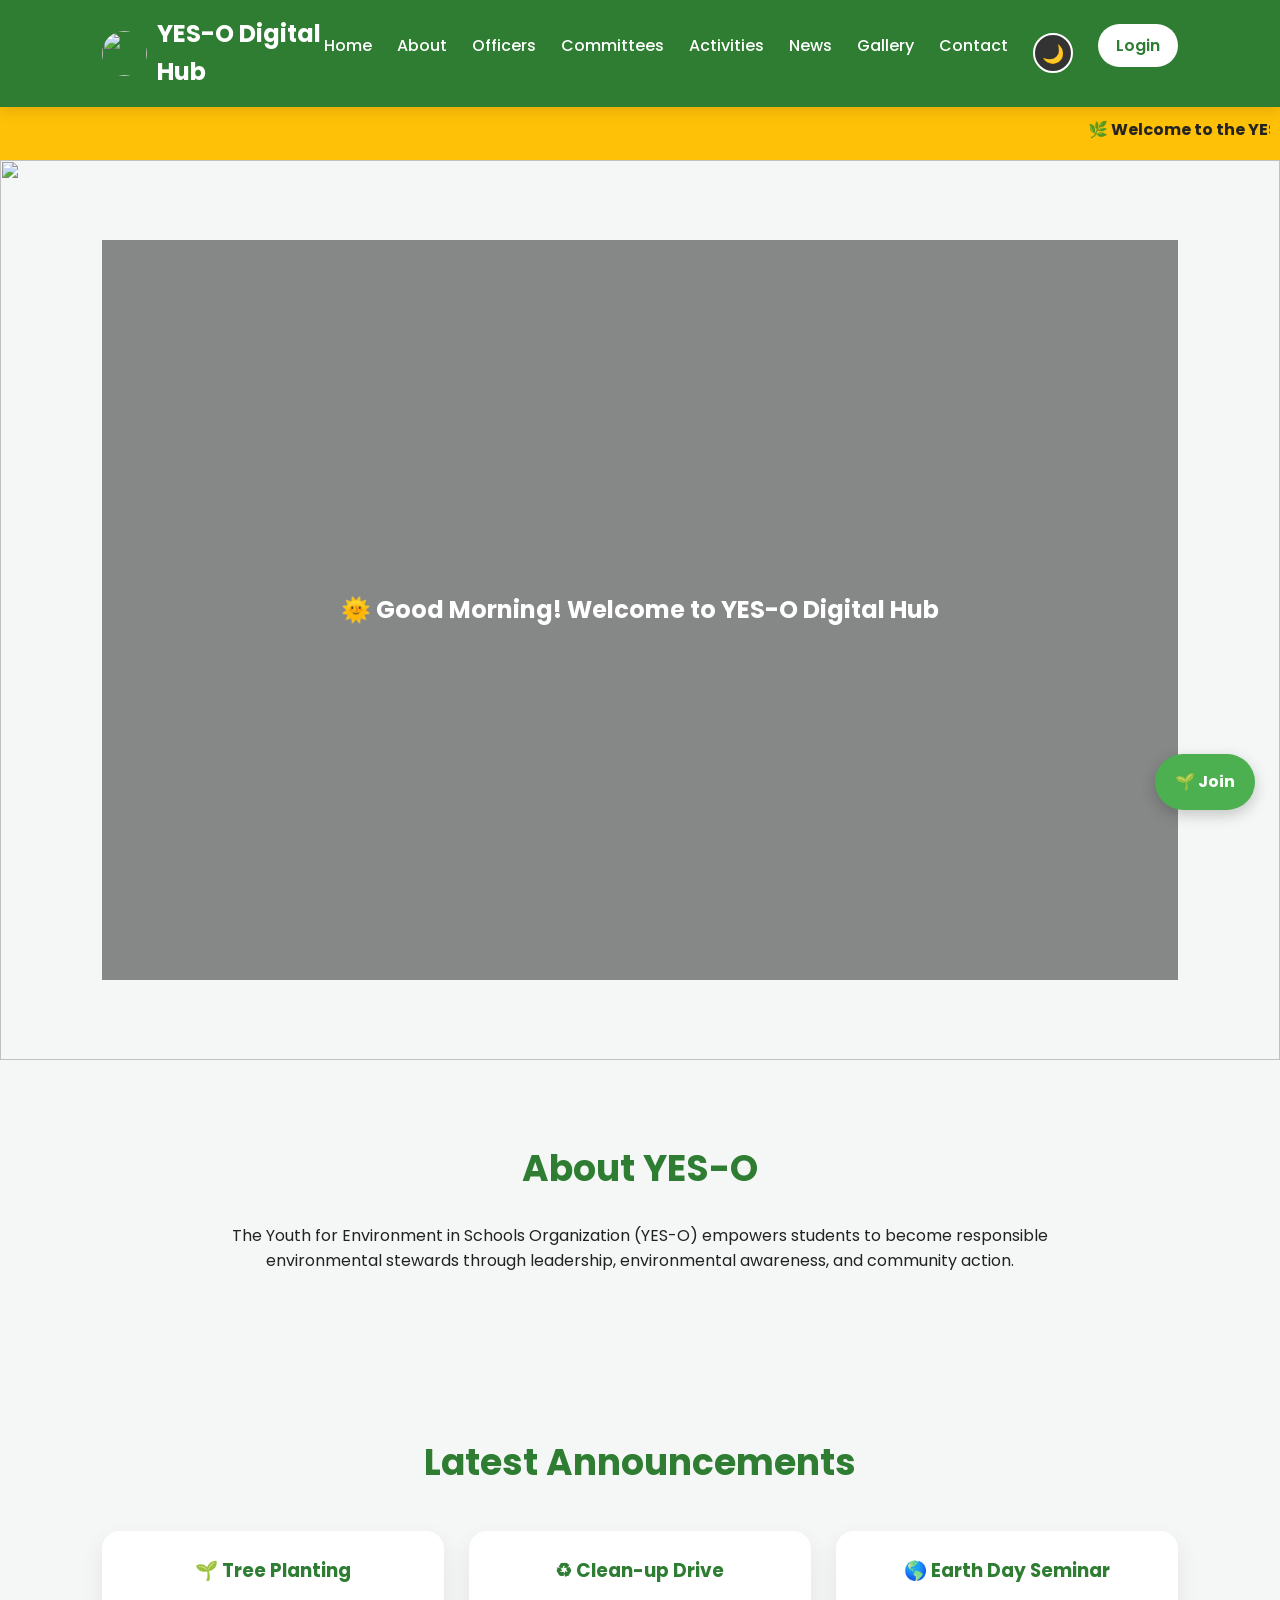
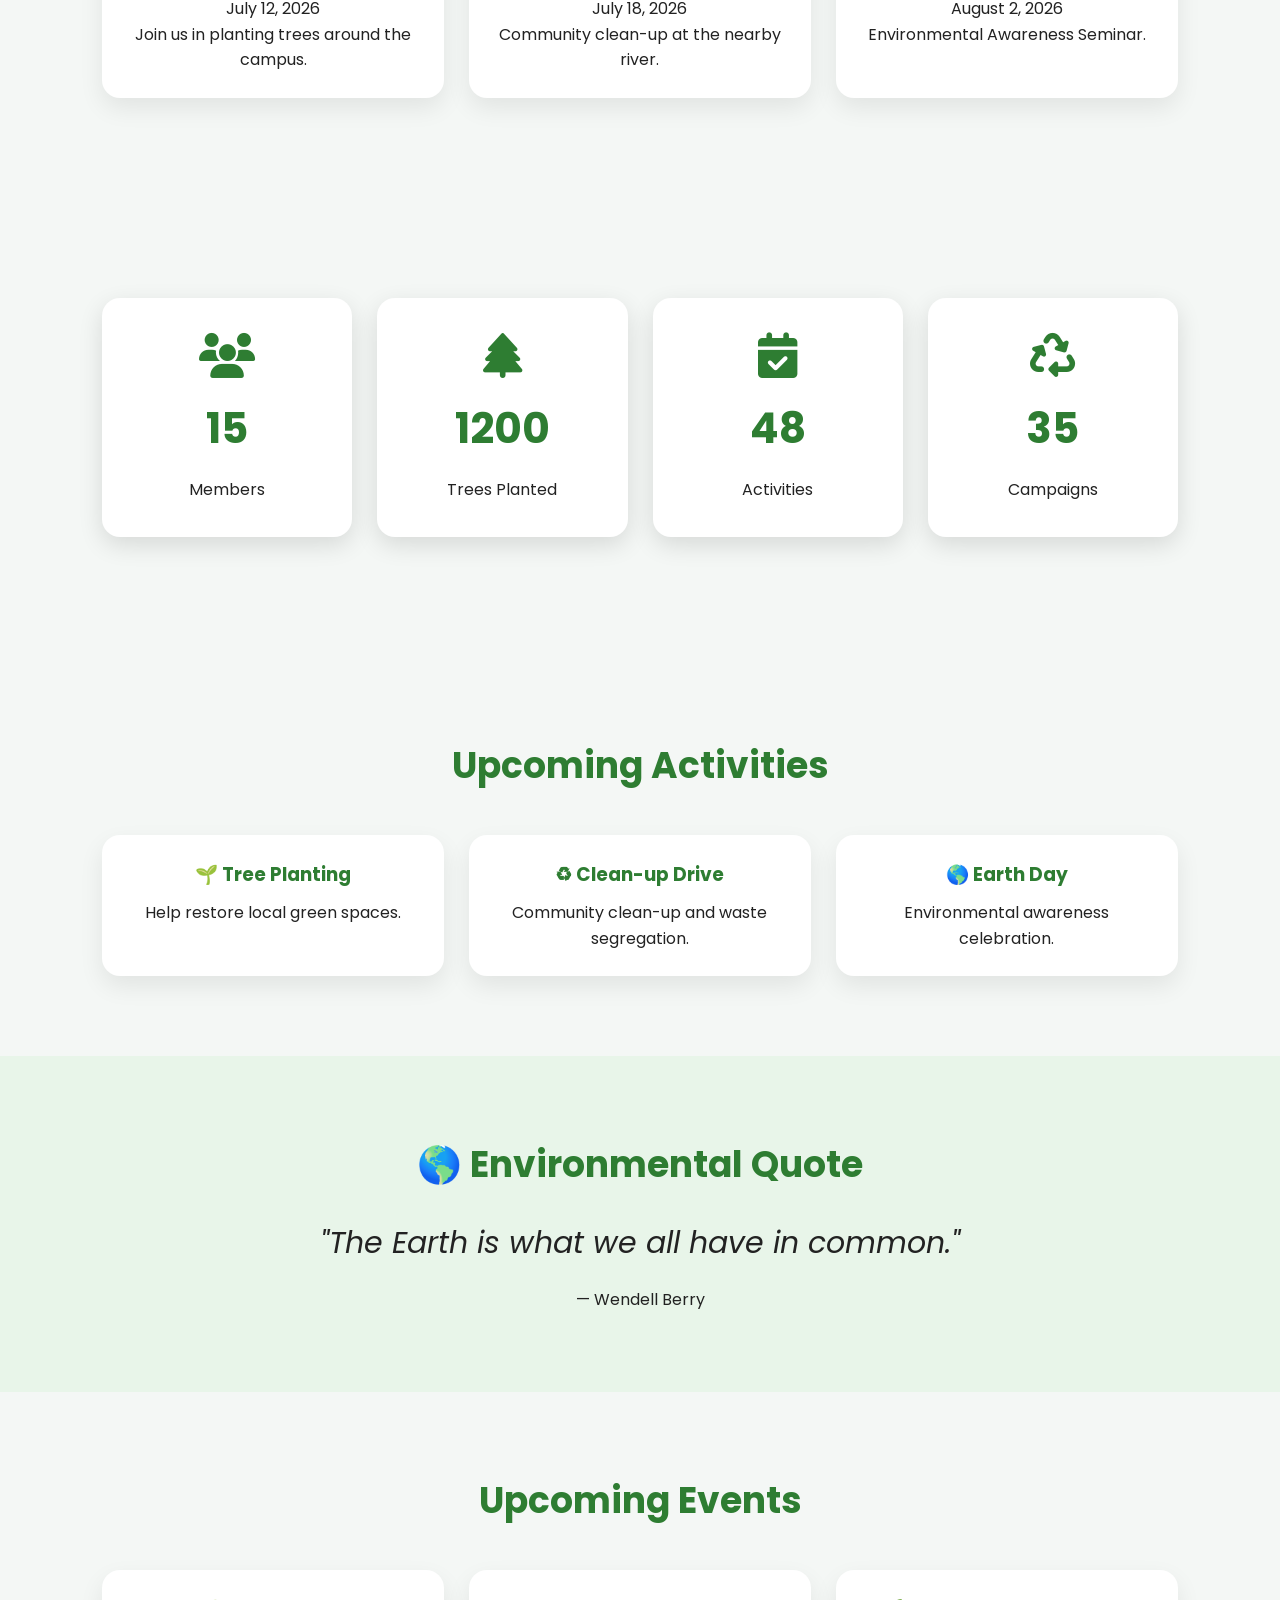
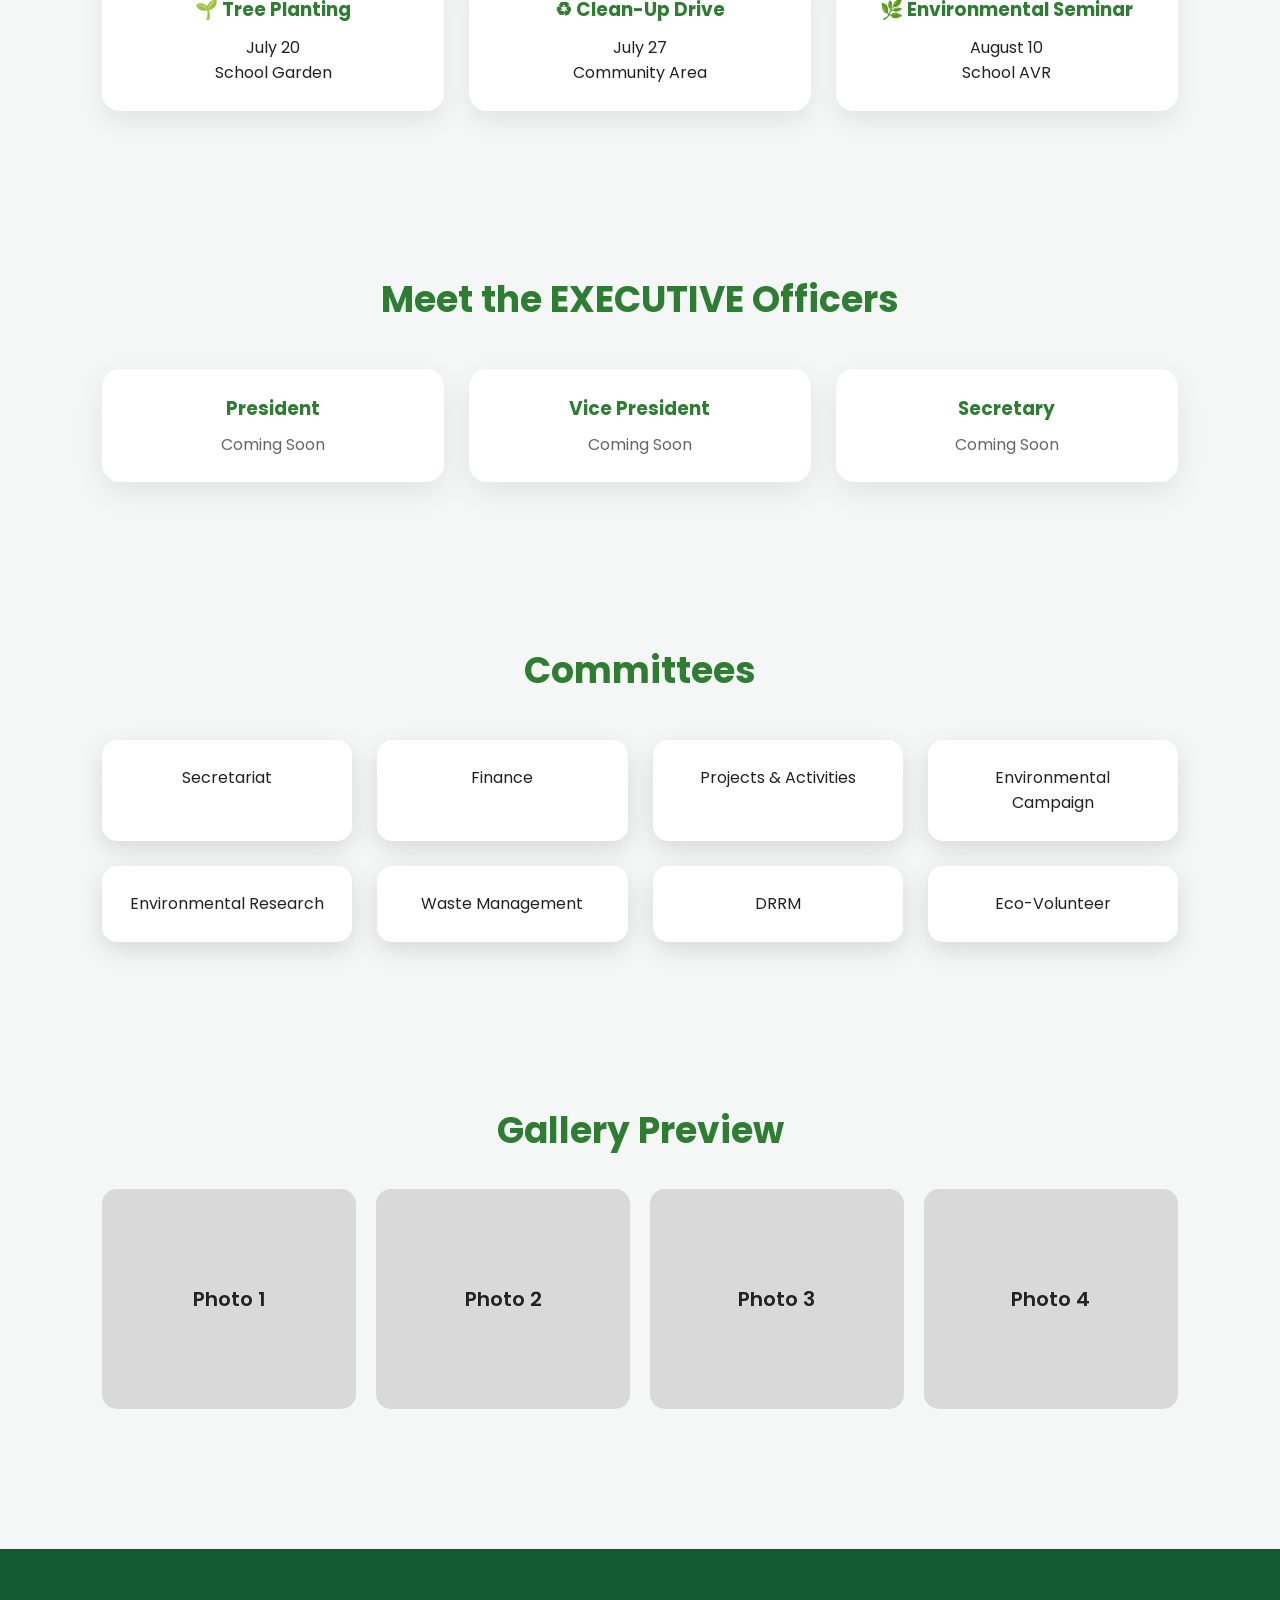
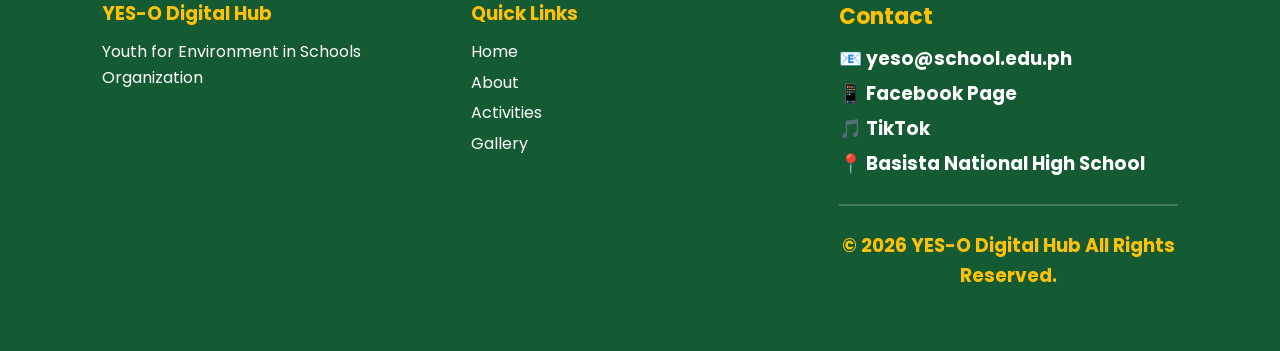
==== commit 4409bd53: "Update index.html" ====
--- a/index.html
+++ b/index.html
@@ -6,7 +6,7 @@
 
 <title>YES-O Digital Hub</title>
 
-<link rel="stylesheet" href="style.css">
+<link rel="stylesheet" href="css/style.css">
 
 <link rel="preconnect" href="https://fonts.googleapis.com">
 <link rel="preconnect" href="https://fonts.gstatic.com" crossorigin>
@@ -633,7 +633,7 @@
 <a href="login.html" class="floating">
 
 🌱 Join
-<script src="script.js"></script>
+<script src="js/script.js"></script>
 </a>
 </body>
 
--- a/css/style.css
+++ b/css/style.css
@@ -0,0 +1,2909 @@
+/* ==========================================
+   YES-O DIGITAL HUB
+   Main Stylesheet
+========================================== */
+.dark-btn{
+
+    background:transparent;
+    border:2px solid white;
+    color:white;
+    width:42px;
+    height:42px;
+    border-radius:50%;
+    cursor:pointer;
+    font-size:18px;
+    transition:.3s;
+
+}
+
+.dark-btn:hover{
+
+    background:white;
+    color:#2E7D32;
+
+}
+body,
+nav,
+section,
+footer,
+.activity-card,
+.officer-card,
+.stat-card,
+.committee,
+.gallery-box,
+button,
+a {
+
+    transition: background-color .35s ease,
+                color .35s ease,
+                border-color .35s ease,
+                box-shadow .35s ease;
+
+}
+/* Google Font */
+@import url('https://fonts.googleapis.com/css2?family=Poppins:wght@300;400;500;600;700;800&display=swap');
+
+/* Reset */
+*{
+    margin:0;
+    padding:0;
+    box-sizing:border-box;
+    scroll-behavior:smooth;
+}
+
+:root{
+    --primary:#2E7D32;
+    --secondary:#81C784;
+    --accent:#FFC107;
+    --light:#F5FFF5;
+    --dark:#1B5E20;
+    --white:#ffffff;
+    --text:#333333;
+    --shadow:0 8px 25px rgba(0,0,0,.12);
+}
+
+body{
+    font-family:'Poppins',sans-serif;
+    background:var(--light);
+    color:var(--text);
+    line-height:1.6;
+}
+
+/* =========================
+   NAVIGATION
+========================= */
+
+nav{
+    position:sticky;
+    top:0;
+    z-index:999;
+    background:var(--primary);
+    color:white;
+    display:flex;
+    justify-content:space-between;
+    align-items:center;
+    padding:15px 8%;
+    box-shadow:0 2px 15px rgba(0,0,0,.15);
+}
+
+.logo{
+    font-size:24px;
+    font-weight:700;
+}
+
+nav ul{
+    display:flex;
+    list-style:none;
+    gap:25px;
+}
+
+nav a{
+    color:white;
+    text-decoration:none;
+    font-weight:500;
+    transition:.3s;
+}
+
+nav a:hover{
+    color:var(--accent);
+}
+
+.login-btn{
+    background:white;
+    color:var(--primary);
+    padding:10px 18px;
+    border-radius:30px;
+    font-weight:600;
+}
+
+.login-btn:hover{
+    background:var(--accent);
+    color:black;
+}
+/* ==========================
+   About Hero
+========================== */
+
+.about-hero{
+
+    height:25vh;
+
+    background:
+    linear-gradient(rgba(0,0,0,.55),rgba(0,0,0,.55)),
+    url("images/about-banner.jpg");
+
+    background-size:cover;
+    background-position:center;
+
+    display:flex;
+    justify-content:center;
+    align-items:center;
+
+}
+
+.about-overlay{
+
+    text-align:center;
+    color:white;
+    max-width:800px;
+    padding:20px;
+
+}
+
+.about-overlay h1{
+
+    font-size:55px;
+    margin-bottom:15px;
+
+}
+
+.about-overlay p{
+
+    font-size:20px;
+    line-height:1.7;
+
+}
+/* =========================
+   HERO
+========================= */
+
+.hero{
+    position:relative;
+    width:100%;
+    height:100vh;
+    overflow:hidden;
+}
+
+.slider{
+    position:absolute;
+    top:0;
+    left:0;
+    width:100%;
+    height:100%;
+}
+
+.slide{
+    position:absolute;
+    top:0;
+    left:0;
+    width:100%;
+    height:100%;
+    object-fit:cover;
+    opacity:0;
+    transition:opacity 1s ease;
+}
+
+.slide.active{
+    opacity:1;
+}
+
+.hero-overlay{
+    position:absolute;
+    inset:0;
+    background:rgba(0,0,0,0.45);
+    display:flex;
+    flex-direction:column;
+    justify-content:center;
+    align-items:center;
+    text-align:center;
+    color:white;
+    padding:0px;
+    z-index:2;
+}
+
+/* =========================
+   GENERAL SECTIONS
+========================= */
+
+section{
+    padding:80px 8%;
+}
+
+section h2{
+    text-align:center;
+    color:var(--primary);
+    font-size:36px;
+    margin-bottom:25px;
+}
+
+section p{
+    max-width:900px;
+    margin:auto;
+    text-align:center;
+}
+
+/* =========================
+   STATISTICS
+========================= */
+
+.stats{
+    display:grid;
+    grid-template-columns:repeat(auto-fit,minmax(220px,1fr));
+    gap:25px;
+}
+
+.stat-card{
+    background:white;
+    padding:35px;
+    text-align:center;
+    border-radius:15px;
+    box-shadow:var(--shadow);
+    transition:.3s;
+}
+
+.stat-card:hover{
+    transform:translateY(-8px);
+}
+
+.stat-card i{
+    font-size:45px;
+    color:var(--primary);
+}
+
+.stat-card h2{
+    margin:15px 0;
+    font-size:42px;
+}
+
+/* =========================
+   CARDS
+========================= */
+
+.cards{
+    display:grid;
+    grid-template-columns:repeat(auto-fit,minmax(250px,1fr));
+    gap:25px;
+    margin-top:40px;
+}
+
+.activity-card,
+.officer-card,
+.committee{
+
+    background:white;
+    padding:25px;
+    border-radius:15px;
+    box-shadow:var(--shadow);
+    transition:.3s;
+    text-align:center;
+}
+
+.activity-card:hover,
+.officer-card:hover,
+.committee:hover{
+
+    transform:translateY(-8px);
+}
+
+.activity-card h3,
+.officer-card h3{
+    color:var(--primary);
+    margin-bottom:10px;
+}
+
+/* =========================
+   GALLERY
+========================= */
+
+.gallery-grid{
+
+display:grid;
+
+grid-template-columns:repeat(auto-fit,minmax(250px,1fr));
+
+gap:20px;
+
+margin-top:30px;
+
+}
+
+.gallery-box{
+
+height:220px;
+
+background:#d9d9d9;
+
+border-radius:15px;
+
+display:flex;
+
+justify-content:center;
+
+align-items:center;
+
+font-size:20px;
+
+font-weight:600;
+
+transition:.3s;
+
+}
+
+.gallery-box:hover{
+
+transform:scale(1.03);
+
+}
+
+/* =========================
+   FOOTER
+========================= */
+
+footer{
+
+background:var(--dark);
+
+color:white;
+
+padding:50px 8%;
+
+text-align:center;
+
+margin-top:60px;
+
+}
+
+footer h3{
+
+margin-bottom:15px;
+
+}
+
+/* =========================
+   BUTTONS
+========================= */
+
+button{
+
+font-family:'Poppins',sans-serif;
+
+}
+
+/* =========================
+   SCROLLBAR
+========================= */
+
+::-webkit-scrollbar{
+
+width:10px;
+
+}
+
+::-webkit-scrollbar-thumb{
+
+background:var(--primary);
+
+border-radius:20px;
+
+}
+
+::-webkit-scrollbar-track{
+
+background:#ddd;
+
+}
+
+/* =========================
+   RESPONSIVE
+========================= */
+
+@media(max-width:992px){
+
+nav{
+
+flex-direction:column;
+
+padding:20px;
+
+}
+
+nav ul{
+
+flex-wrap:wrap;
+
+justify-content:center;
+
+gap:15px;
+
+margin-top:15px;
+
+}
+
+.hero{
+
+height:75vh;
+
+}
+
+.hero h1{
+
+font-size:40px;
+
+}
+
+.hero p{
+
+font-size:18px;
+
+}
+
+section{
+
+padding:60px 25px;
+
+}
+
+}
+
+@media(max-width:600px){
+
+.logo{
+
+font-size:20px;
+
+}
+
+.hero h1{
+
+font-size:30px;
+
+}
+
+.hero p{
+
+font-size:16px;
+
+}
+
+.hero button{
+
+width:100%;
+
+}
+
+.stat-card h2{
+
+font-size:32px;
+
+}
+
+section h2{
+
+font-size:28px;
+
+}
+
+}
+/* ==========================
+   Mobile Navigation
+========================== */
+
+@media (max-width:900px){
+
+    nav ul{
+
+        display:none;
+        flex-direction:column;
+        width:100%;
+        background:#2E7D32;
+        border-radius:15px;
+        margin-top:15px;
+        padding:15px;
+
+    }
+
+    nav ul.show{
+
+        display:flex;
+
+    }
+
+    nav ul li{
+
+        margin:8px 0;
+
+    }
+
+    nav ul li a{
+
+        display:block;
+        padding:12px;
+        border-radius:10px;
+
+    }
+
+    nav ul li a:hover{
+
+        background:rgba(255,255,255,.15);
+
+    }
+
+}
+
+/* ==========================
+Back To Top
+========================== */
+
+#backToTop{
+
+position:fixed;
+
+right:25px;
+
+bottom:25px;
+
+width:50px;
+
+height:50px;
+
+border:none;
+
+border-radius:50%;
+
+background:#2E7D32;
+
+color:white;
+
+font-size:22px;
+
+display:none;
+
+cursor:pointer;
+
+box-shadow:0 5px 15px rgba(0,0,0,.2);
+
+transition:.3s;
+
+}
+
+#backToTop:hover{
+
+background:#1B5E20;
+
+}
+
+/* ==========================
+Fade Animation
+========================== */
+
+.fade{
+
+opacity:0;
+
+transform:translateY(40px);
+
+transition:all .8s ease;
+
+}
+
+.fade.show{
+
+opacity:1;
+
+transform:translateY(0);
+
+}
+/* Announcement Bar */
+
+.announcement{
+
+background:#FFC107;
+
+padding:10px;
+
+font-weight:bold;
+
+color:#222;
+
+}
+
+/* Hero Buttons */
+
+.hero-buttons{
+
+display:flex;
+
+gap:15px;
+
+justify-content:center;
+
+margin-top:25px;
+
+flex-wrap:wrap;
+
+}
+
+.secondary{
+
+background:white;
+
+color:#2E7D32;
+
+}
+
+/* Footer */
+footer{
+
+    background:#145A32;
+    color:white;
+    padding:50px 8% 20px;
+    margin-top:60px;
+    width:100%;
+    box-sizing:border-box;
+
+}
+.footer-container{
+
+display:grid;
+grid-template-columns:repeat(auto-fit,minmax(250px,1fr));
+gap:30px;
+text-align:left;
+margin-bottom:30px;
+
+}
+
+footer h3{
+
+margin-bottom:10px;
+color:#FFC107;
+
+}
+
+footer p{
+
+margin:5px 0;
+
+}
+
+footer hr{
+
+margin:25px 0;
+border:1px solid rgba(255,255,255,.2);
+
+}
+
+footer a{
+
+color:white;
+text-decoration:none;
+transition:.3s;
+
+}
+
+footer a:hover{
+
+color:#FFC107;
+text-decoration:underline;
+
+}
+/* Slider */
+
+.slider{
+
+position:absolute;
+
+width:100%;
+
+height:100%;
+
+overflow:hidden;
+
+}
+
+.slide{
+
+position:absolute;
+
+width:100%;
+
+height:100%;
+
+object-fit:cover;
+
+opacity:0;
+
+transition:1s;
+
+}
+
+.slide.active{
+
+opacity:1;
+
+}
+
+.hero{
+
+position:relative;
+
+overflow:hidden;
+
+}
+
+.hero-overlay{
+
+position:relative;
+
+z-index:2;
+
+background:rgba(0,0,0,.45);
+
+width:100%;
+
+height:100%;
+
+display:flex;
+
+flex-direction:column;
+
+justify-content:center;
+
+align-items:center;
+
+}
+
+/* Quote */
+
+.quote{
+
+text-align:center;
+
+background:#E8F5E9;
+
+}
+
+.quote blockquote{
+
+font-size:30px;
+
+font-style:italic;
+
+margin:20px auto;
+
+max-width:800px;
+
+}
+
+/* Join */
+
+.join{
+
+background:#2E7D32;
+
+color:white;
+
+text-align:center;
+
+}
+
+.join h2{
+
+color:white;
+
+}
+
+/* Floating Button */
+
+.floating{
+
+position:fixed;
+
+right:25px;
+
+bottom:90px;
+
+background:#4CAF50;
+
+padding:15px 20px;
+
+border-radius:50px;
+
+text-decoration:none;
+
+color:white;
+
+font-weight:bold;
+
+box-shadow:0 5px 15px rgba(0,0,0,.2);
+
+z-index:999;
+
+}
+
+/* ===== Dark Mode ===== */
+
+.dark{
+
+    background:#121212;
+    color:#F5F5F5;
+
+}
+
+.dark nav{
+
+    background:#145A32;
+
+}
+
+.dark section{
+
+    background:#1A1A1A;
+
+}
+
+.dark footer{
+
+    background:#0D0D0D;
+
+}
+
+.dark .activity-card,
+.dark .officer-card,
+.dark .stat-card,
+.dark .committee,
+.dark .gallery-box{
+
+    background:#242424;
+    color:#F5F5F5;
+
+}
+
+.dark h1,
+.dark h2,
+.dark h3,
+.dark p{
+
+    color:#F5F5F5;
+
+}
+
+.dark .announcement{
+
+    background:#C69200;
+    color:white;
+
+}
+.dark-btn{
+    width:40px;
+    height:40px;
+    display:flex;
+    justify-content:center;
+    align-items:center;
+}
+.logo{
+
+display:flex;
+align-items:center;
+gap:10px;
+
+}
+
+.logo-img{
+
+width:45px;
+height:45px;
+border-radius:50%;
+
+}
+.stats{
+
+margin-top:40px;
+
+}
+
+.stat-card{
+
+border-radius:18px;
+
+}
+.vision-mission{
+
+display:grid;
+
+grid-template-columns:repeat(auto-fit,minmax(300px,1fr));
+
+gap:25px;
+
+padding:60px 8%;
+
+}
+
+.vm-card{
+
+background:white;
+
+padding:35px;
+
+border-radius:18px;
+
+box-shadow:0 10px 30px rgba(0,0,0,.08);
+
+transition:.3s;
+
+}
+
+.vm-card:hover{
+
+transform:translateY(-8px);
+
+}
+
+.dark .vm-card{
+
+background:#242424;
+
+}
+.values{
+
+padding:70px 8%;
+
+text-align:center;
+
+}
+
+.value-grid{
+
+display:grid;
+
+grid-template-columns:repeat(auto-fit,minmax(220px,1fr));
+
+gap:20px;
+
+margin-top:40px;
+
+}
+
+.value-card{
+
+background:#2E7D32;
+
+color:white;
+
+padding:35px;
+
+border-radius:15px;
+
+font-size:20px;
+
+font-weight:600;
+
+transition:.3s;
+
+}
+
+.value-card:hover{
+
+transform:scale(1.05);
+
+}
+.school-info{
+
+padding:70px 8%;
+
+display:flex;
+
+justify-content:center;
+
+}
+
+.school-card{
+
+background:white;
+
+padding:30px;
+
+border-radius:18px;
+
+text-align:center;
+
+max-width:450px;
+
+box-shadow:0 10px 30px rgba(0,0,0,.1);
+
+}
+
+.school-card img{
+
+width:170px;
+
+height:170px;
+
+border-radius:50%;
+
+object-fit:cover;
+
+margin-bottom:20px;
+
+}
+
+.dark .school-card{
+
+background:#242424;
+
+}
+/* ==========================
+   Officers
+========================== */
+
+.officer-section{
+
+padding:70px 8%;
+text-align:center;
+
+}
+
+.officer-grid{
+
+display:grid;
+
+grid-template-columns:repeat(auto-fit,minmax(250px,1fr));
+
+gap:30px;
+
+margin-top:40px;
+
+}
+
+.officer-card{
+
+background:white;
+
+padding:25px;
+
+border-radius:18px;
+
+box-shadow:0 10px 30px rgba(0,0,0,.08);
+
+transition:.35s;
+
+}
+
+.dark .officer-card{
+
+background:#242424;
+
+}
+
+.officer-card:hover{
+
+transform:translateY(-8px);
+
+}
+
+.officer-card img{
+
+    width:180px;
+    height:240px;
+
+    object-fit:cover;
+
+    border-radius:12px;
+
+    border:4px solid #2E7D32;
+
+    margin-bottom:20px;
+
+    box-shadow:0 8px 20px rgba(0,0,0,.15);
+
+    transition:.3s;
+
+}
+
+.officer-card h3{
+
+margin-bottom:8px;
+
+}
+
+.officer-card p{
+
+color:#666;
+
+}
+
+.dark .officer-card p{
+
+color:#ddd;
+
+}
+.officer-card:hover img{
+
+    transform:scale(1.03);
+
+}
+.officer-card{
+
+    display:flex;
+
+    flex-direction:column;
+
+    align-items:center;
+
+    text-align:center;
+
+    background:white;
+
+    padding:25px;
+
+    border-radius:18px;
+
+    box-shadow:0 10px 30px rgba(0,0,0,.08);
+
+    transition:.35s;
+
+}
+.search-box{
+
+text-align:center;
+
+margin:30px;
+
+}
+
+.search-box input{
+
+width:320px;
+
+max-width:90%;
+
+padding:12px 20px;
+
+border-radius:30px;
+
+border:2px solid #2E7D32;
+
+font-size:16px;
+
+}
+/* ==========================
+   Committees
+========================== */
+
+.committee-section{
+
+padding:70px 8%;
+
+}
+
+.committee-grid{
+
+display:grid;
+
+grid-template-columns:repeat(auto-fit,minmax(300px,1fr));
+
+gap:30px;
+
+}
+
+.committee-card{
+
+background:white;
+
+padding:35px;
+
+border-radius:18px;
+
+text-align:center;
+
+box-shadow:0 10px 25px rgba(0,0,0,.08);
+
+transition:.35s;
+
+}
+
+.committee-card:hover{
+
+transform:translateY(-8px);
+
+}
+
+.committee-card i{
+
+font-size:55px;
+
+color:#2E7D32;
+
+margin-bottom:20px;
+
+}
+
+.committee-card h2{
+
+margin-bottom:15px;
+
+color:#2E7D32;
+
+}
+
+.committee-card p{
+
+margin-bottom:25px;
+
+line-height:1.6;
+
+}
+
+.committee-card a{
+
+display:inline-block;
+
+padding:12px 22px;
+
+background:#2E7D32;
+
+color:white;
+
+text-decoration:none;
+
+border-radius:30px;
+
+transition:.3s;
+
+}
+
+.committee-card a:hover{
+
+background:#145A32;
+
+}
+
+.dark .committee-card{
+
+background:#242424;
+
+color:white;
+
+}
+
+.dark .committee-card h2{
+
+color:#81C784;
+
+}
+/* ==========================
+   Activities
+========================== */
+
+.activity-section{
+
+padding:70px 8%;
+
+}
+
+.activity-grid{
+
+display:grid;
+
+grid-template-columns:repeat(auto-fit,minmax(350px,1fr));
+
+gap:35px;
+
+}
+
+.activity-card{
+
+background:white;
+
+border-radius:18px;
+
+overflow:hidden;
+
+box-shadow:0 10px 25px rgba(0,0,0,.08);
+
+transition:.35s;
+
+}
+
+.activity-card:hover{
+
+transform:translateY(-8px);
+
+}
+
+.activity-card img{
+
+width:100%;
+
+height:240px;
+
+object-fit:cover;
+
+}
+
+.activity-content{
+
+padding:25px;
+
+}
+
+.activity-content h2{
+
+margin-bottom:15px;
+
+color:#2E7D32;
+
+}
+
+.activity-content p{
+
+margin:10px 0;
+
+line-height:1.6;
+
+}
+
+.activity-content a{
+
+display:inline-block;
+
+margin-top:15px;
+
+padding:12px 20px;
+
+background:#2E7D32;
+
+color:white;
+
+text-decoration:none;
+
+border-radius:30px;
+
+}
+
+.activity-content a:hover{
+
+background:#145A32;
+
+}
+
+.dark .activity-card{
+
+background:#242424;
+
+color:white;
+
+}
+.activity-filter{
+
+display:flex;
+
+justify-content:center;
+
+flex-wrap:wrap;
+
+gap:15px;
+
+margin:40px 0;
+
+}
+
+.activity-filter button{
+
+padding:12px 22px;
+
+border:none;
+
+background:#2E7D32;
+
+color:white;
+
+border-radius:30px;
+
+cursor:pointer;
+
+transition:.3s;
+
+}
+
+.activity-filter button:hover{
+
+background:#145A32;
+
+}
+/* ==========================
+   News
+========================== */
+
+.featured-news{
+
+display:grid;
+
+grid-template-columns:1fr 1fr;
+
+gap:40px;
+
+padding:70px 8%;
+
+align-items:center;
+
+}
+
+.featured-news img{
+
+width:100%;
+
+height:350px;
+
+object-fit:cover;
+
+border-radius:20px;
+
+}
+
+.featured-content{
+
+padding:20px;
+
+}
+
+.badge{
+
+display:inline-block;
+
+padding:8px 15px;
+
+background:#2E7D32;
+
+color:white;
+
+border-radius:20px;
+
+margin-bottom:20px;
+
+font-size:14px;
+
+font-weight:bold;
+
+}
+
+.featured-content h2{
+
+font-size:35px;
+
+margin-bottom:15px;
+
+}
+
+.featured-content a{
+
+display:inline-block;
+
+margin-top:20px;
+
+padding:12px 25px;
+
+background:#2E7D32;
+
+color:white;
+
+text-decoration:none;
+
+border-radius:30px;
+
+}
+
+.news-section{
+
+padding:40px 8% 70px;
+
+}
+
+.news-grid{
+
+display:grid;
+
+grid-template-columns:repeat(auto-fit,minmax(320px,1fr));
+
+gap:30px;
+
+}
+
+.news-card{
+
+background:white;
+
+border-radius:18px;
+
+overflow:hidden;
+
+box-shadow:0 10px 25px rgba(0,0,0,.08);
+
+transition:.3s;
+
+}
+
+.news-card:hover{
+
+transform:translateY(-8px);
+
+}
+
+.news-card img{
+
+width:100%;
+
+height:220px;
+
+object-fit:cover;
+
+}
+
+.news-content{
+
+padding:20px;
+
+}
+
+.news-content h3{
+
+margin-bottom:10px;
+
+color:#2E7D32;
+
+}
+
+.news-content span{
+
+display:block;
+
+margin-top:15px;
+
+font-size:14px;
+
+color:#666;
+
+}
+
+.dark .news-card{
+
+background:#242424;
+
+color:white;
+
+}
+
+.dark .news-content span{
+
+color:#ccc;
+
+}
+
+@media(max-width:900px){
+
+.featured-news{
+
+grid-template-columns:1fr;
+
+}
+
+}
+/* ==========================
+   Gallery
+========================== */
+
+.gallery-section{
+
+padding:70px 8%;
+
+}
+
+.gallery-grid{
+
+display:grid;
+
+grid-template-columns:repeat(auto-fit,minmax(250px,1fr));
+
+gap:20px;
+
+}
+
+.gallery-item{
+
+width:100%;
+
+height:250px;
+
+object-fit:cover;
+
+border-radius:15px;
+
+cursor:pointer;
+
+transition:.3s;
+
+box-shadow:0 8px 20px rgba(0,0,0,.12);
+
+}
+
+.gallery-item:hover{
+
+transform:scale(1.04);
+
+}
+
+#lightbox{
+
+display:none;
+
+position:fixed;
+
+top:0;
+
+left:0;
+
+width:100%;
+
+height:100%;
+
+background:rgba(0,0,0,.9);
+
+justify-content:center;
+
+align-items:center;
+
+z-index:9999;
+
+}
+
+#lightbox img{
+
+max-width:90%;
+
+max-height:85%;
+
+border-radius:15px;
+
+}
+
+#closeLightbox{
+
+position:absolute;
+
+top:30px;
+
+right:40px;
+
+font-size:45px;
+
+color:white;
+
+cursor:pointer;
+
+}
+/* Gallery Card */
+
+.gallery-card{
+
+background:white;
+
+border-radius:18px;
+
+overflow:hidden;
+
+box-shadow:0 10px 25px rgba(0,0,0,.08);
+
+transition:.3s;
+
+}
+
+.gallery-card:hover{
+
+transform:translateY(-8px);
+
+}
+
+.gallery-info{
+
+padding:18px;
+
+}
+
+.gallery-category{
+
+display:inline-block;
+
+background:#2E7D32;
+
+color:white;
+
+padding:6px 14px;
+
+border-radius:20px;
+
+font-size:13px;
+
+margin-bottom:12px;
+
+}
+
+.gallery-info h3{
+
+margin-bottom:8px;
+
+color:#2E7D32;
+
+}
+
+.gallery-info p{
+
+color:#666;
+
+font-size:14px;
+
+}
+
+.dark .gallery-card{
+
+background:#242424;
+
+}
+
+.dark .gallery-info p{
+
+color:#ddd;
+
+}
+.featured-album{
+
+display:grid;
+
+grid-template-columns:1fr 1fr;
+
+gap:40px;
+
+padding:70px 8%;
+
+align-items:center;
+
+}
+
+.featured-album img{
+
+width:100%;
+
+border-radius:18px;
+
+height:350px;
+
+object-fit:cover;
+
+}
+
+.featured-album a{
+
+display:inline-block;
+
+margin-top:20px;
+
+padding:12px 25px;
+
+background:#2E7D32;
+
+color:white;
+
+text-decoration:none;
+
+border-radius:30px;
+
+}
+/* ==========================
+   Contact Page
+========================== */
+
+.contact-container{
+
+display:grid;
+
+grid-template-columns:1fr 1fr;
+
+gap:40px;
+
+padding:70px 8%;
+
+}
+
+.contact-info,
+.contact-form{
+
+background:white;
+
+padding:35px;
+
+border-radius:18px;
+
+box-shadow:0 10px 25px rgba(0,0,0,.08);
+
+}
+
+.contact-info p{
+
+margin:18px 0;
+
+font-size:17px;
+
+}
+
+.contact-info i{
+
+color:#2E7D32;
+
+width:30px;
+
+}
+
+.contact-info a{
+
+text-decoration:none;
+
+color:#333;
+
+}
+
+.contact-form input,
+.contact-form textarea{
+
+width:100%;
+
+padding:15px;
+
+margin-bottom:18px;
+
+border:1px solid #ccc;
+
+border-radius:10px;
+
+font-size:16px;
+
+box-sizing:border-box;
+
+font-family:inherit;
+
+}
+
+.contact-form button{
+
+background:#2E7D32;
+
+color:white;
+
+border:none;
+
+padding:15px 30px;
+
+border-radius:30px;
+
+cursor:pointer;
+
+font-size:16px;
+
+transition:.3s;
+
+}
+
+.contact-form button:hover{
+
+background:#145A32;
+
+}
+
+.dark .contact-info,
+.dark .contact-form{
+
+background:#242424;
+
+}
+
+.dark .contact-info a{
+
+color:white;
+
+}
+.map-section{
+
+padding:70px 8%;
+
+text-align:center;
+
+}
+
+.map-section iframe{
+
+width:100%;
+
+height:450px;
+
+border:none;
+
+border-radius:18px;
+
+box-shadow:0 10px 25px rgba(0,0,0,.1);
+
+}
+.faq-section{
+
+padding:70px 8%;
+
+}
+
+.faq-item{
+
+background:white;
+
+padding:25px;
+
+margin-bottom:20px;
+
+border-left:6px solid #2E7D32;
+
+border-radius:10px;
+
+box-shadow:0 5px 15px rgba(0,0,0,.08);
+
+}
+
+.faq-item h3{
+
+margin-bottom:10px;
+
+color:#2E7D32;
+
+}
+
+.dark .faq-item{
+
+background:#242424;
+
+}
+@media(max-width:900px){
+
+.contact-container{
+
+grid-template-columns:1fr;
+
+}
+
+}
+/* ==========================
+   Login
+========================== */
+
+.login-container{
+
+height:100vh;
+
+display:flex;
+
+justify-content:center;
+
+align-items:center;
+
+background:#E8F5E9;
+
+}
+
+.login-box{
+
+background:white;
+
+padding:40px;
+
+border-radius:20px;
+
+width:380px;
+
+text-align:center;
+
+box-shadow:0 10px 30px rgba(0,0,0,.15);
+
+}
+
+.login-logo{
+
+width:120px;
+
+margin-bottom:20px;
+
+}
+
+.login-box input{
+
+width:100%;
+
+padding:15px;
+
+margin:12px 0;
+
+border:1px solid #ccc;
+
+border-radius:10px;
+
+box-sizing:border-box;
+
+}
+
+.login-box button{
+
+width:100%;
+
+padding:15px;
+
+background:#2E7D32;
+
+color:white;
+
+border:none;
+
+border-radius:10px;
+
+cursor:pointer;
+
+font-size:16px;
+
+}
+
+.login-box button:hover{
+
+background:#145A32;
+
+}
+
+#loginMessage{
+
+margin-top:15px;
+
+color:red;
+
+}
+.dashboard-buttons{
+
+display:flex;
+
+justify-content:center;
+
+gap:25px;
+
+flex-wrap:wrap;
+
+margin-top:40px;
+
+}
+
+.dashboard-buttons a{
+
+padding:18px 35px;
+
+background:#2E7D32;
+
+color:white;
+
+text-decoration:none;
+
+border-radius:10px;
+
+font-size:18px;
+
+transition:.3s;
+
+}
+
+.dashboard-buttons a:hover{
+
+background:#145A32;
+
+}
+/* ==========================
+   ADMIN DASHBOARD
+========================== */
+
+.dashboard{
+
+display:flex;
+
+min-height:100vh;
+
+background:#f4f7f6;
+
+}
+
+.sidebar{
+
+width:260px;
+
+background:#1B5E20;
+
+color:white;
+
+padding:25px;
+
+}
+
+.admin-logo{
+
+text-align:center;
+
+margin-bottom:40px;
+
+}
+
+.admin-logo img{
+
+width:90px;
+
+}
+
+.sidebar ul{
+
+list-style:none;
+
+padding:0;
+
+}
+
+.sidebar li{
+
+margin:15px 0;
+
+}
+
+.sidebar a{
+
+color:white;
+
+text-decoration:none;
+
+display:block;
+
+padding:12px;
+
+border-radius:10px;
+
+transition:.3s;
+
+}
+
+.sidebar a:hover,
+
+.sidebar a.active{
+
+background:#2E7D32;
+
+}
+
+.content{
+
+flex:1;
+
+padding:40px;
+
+}
+
+.stats{
+
+display:grid;
+
+grid-template-columns:repeat(auto-fit,minmax(220px,1fr));
+
+gap:25px;
+
+margin:40px 0;
+
+}
+
+.stat-box{
+
+background:white;
+
+padding:30px;
+
+border-radius:15px;
+
+text-align:center;
+
+box-shadow:0 10px 20px rgba(0,0,0,.08);
+
+}
+
+.stat-box i{
+
+font-size:40px;
+
+color:#2E7D32;
+
+margin-bottom:15px;
+
+}
+
+.stat-box h2{
+
+font-size:35px;
+
+}
+
+.quick-actions{
+
+margin-top:50px;
+
+}
+
+.action-grid{
+
+display:grid;
+
+grid-template-columns:repeat(auto-fit,minmax(220px,1fr));
+
+gap:20px;
+
+}
+
+.action-grid a{
+
+background:#2E7D32;
+
+color:white;
+
+padding:25px;
+
+text-decoration:none;
+
+border-radius:15px;
+
+text-align:center;
+
+transition:.3s;
+
+font-size:18px;
+
+}
+
+.action-grid a:hover{
+
+background:#145A32;
+
+transform:translateY(-5px);
+
+}
+
+.action-grid i{
+
+display:block;
+
+font-size:40px;
+
+margin-bottom:15px;
+
+}
+/* ==========================
+   MEMBER MANAGEMENT
+========================== */
+
+.member-toolbar{
+
+display:flex;
+
+gap:20px;
+
+flex-wrap:wrap;
+
+margin:30px 0;
+
+}
+
+.member-toolbar input,
+.member-toolbar select{
+
+padding:12px;
+
+border-radius:10px;
+
+border:1px solid #ccc;
+
+min-width:250px;
+
+}
+
+.member-toolbar button{
+
+padding:12px 25px;
+
+background:#2E7D32;
+
+color:white;
+
+border:none;
+
+border-radius:10px;
+
+cursor:pointer;
+
+}
+
+.member-table{
+
+width:100%;
+
+border-collapse:collapse;
+
+background:white;
+
+border-radius:15px;
+
+overflow:hidden;
+
+box-shadow:0 10px 25px rgba(0,0,0,.08);
+
+}
+
+.member-table th{
+
+background:#2E7D32;
+
+color:white;
+
+padding:15px;
+
+}
+
+.member-table td{
+
+padding:15px;
+
+text-align:center;
+
+border-bottom:1px solid #eee;
+
+}
+
+.member-table img{
+
+width:60px;
+
+height:60px;
+
+border-radius:50%;
+
+object-fit:cover;
+
+}
+/* ==========================
+   MEMBER MODAL
+========================== */
+
+.modal{
+
+display:none;
+
+position:fixed;
+
+top:0;
+
+left:0;
+
+width:100%;
+
+height:100%;
+
+background:rgba(0,0,0,.5);
+
+justify-content:center;
+
+align-items:center;
+
+z-index:999;
+
+}
+
+.modal-content{
+
+background:white;
+
+padding:30px;
+
+border-radius:15px;
+
+width:420px;
+
+max-width:90%;
+
+position:relative;
+
+}
+
+.modal-content input,
+.modal-content select{
+
+width:100%;
+
+padding:12px;
+
+margin:12px 0;
+
+border:1px solid #ccc;
+
+border-radius:8px;
+
+box-sizing:border-box;
+
+}
+
+.modal-content button{
+
+width:100%;
+
+padding:14px;
+
+background:#2E7D32;
+
+color:white;
+
+border:none;
+
+border-radius:8px;
+
+cursor:pointer;
+
+}
+
+.close{
+
+position:absolute;
+
+right:20px;
+
+top:15px;
+
+font-size:28px;
+
+cursor:pointer;
+
+}
+/* ==========================================
+   ATTENDANCE PAGE
+========================================== */
+
+.scanner-card,
+.member-info,
+.attendance-table{
+
+background:#fff;
+
+padding:25px;
+
+margin:25px 0;
+
+border-radius:15px;
+
+box-shadow:0 5px 15px rgba(0,0,0,.08);
+
+}
+
+.scanner-card h2,
+.member-info h2,
+.attendance-table h2{
+
+margin-bottom:20px;
+
+color:#2E7D32;
+
+}
+
+/* QR Scanner */
+
+#reader{
+
+width:100%;
+
+max-width:500px;
+
+margin:20px auto;
+
+border:3px dashed #2E7D32;
+
+border-radius:15px;
+
+padding:15px;
+
+background:#F8FFF8;
+
+}
+
+/* Scanner Buttons */
+
+#startScanner,
+#stopScanner{
+
+padding:12px 25px;
+
+margin:10px 5px;
+
+border:none;
+
+border-radius:8px;
+
+font-size:16px;
+
+cursor:pointer;
+
+transition:.3s;
+
+}
+
+#startScanner{
+
+background:#2E7D32;
+
+color:white;
+
+}
+
+#startScanner:hover{
+
+background:#1B5E20;
+
+}
+
+#stopScanner{
+
+background:#C62828;
+
+color:white;
+
+}
+
+#stopScanner:hover{
+
+background:#8E0000;
+
+}
+
+#startScanner:disabled,
+#stopScanner:disabled{
+
+opacity:.6;
+
+cursor:not-allowed;
+
+}
+
+/* Member Information */
+
+.info-grid{
+
+display:grid;
+
+grid-template-columns:repeat(auto-fit,minmax(220px,1fr));
+
+gap:20px;
+
+margin-top:20px;
+
+}
+
+.info-grid div{
+
+background:#F5F5F5;
+
+padding:18px;
+
+border-left:5px solid #2E7D32;
+
+border-radius:10px;
+
+font-size:16px;
+
+}
+
+/* Attendance Table */
+
+.attendance-table table{
+
+width:100%;
+
+border-collapse:collapse;
+
+margin-top:20px;
+
+background:white;
+
+}
+
+.attendance-table th{
+
+background:#2E7D32;
+
+color:white;
+
+padding:15px;
+
+text-align:center;
+
+}
+
+.attendance-table td{
+
+padding:15px;
+
+text-align:center;
+
+border-bottom:1px solid #ddd;
+
+}
+
+.attendance-table tr:hover{
+
+background:#F1F8E9;
+
+}
+
+/* Status Badges */
+
+.status-present{
+
+background:#4CAF50;
+
+color:white;
+
+padding:5px 12px;
+
+border-radius:20px;
+
+font-size:14px;
+
+font-weight:600;
+
+}
+
+.status-late{
+
+background:#FF9800;
+
+color:white;
+
+padding:5px 12px;
+
+border-radius:20px;
+
+font-size:14px;
+
+font-weight:600;
+
+}
+
+.status-absent{
+
+background:#F44336;
+
+color:white;
+
+padding:5px 12px;
+
+border-radius:20px;
+
+font-size:14px;
+
+font-weight:600;
+
+}
+
+/* Responsive */
+
+@media (max-width:768px){
+
+.content{
+
+padding:20px;
+
+}
+
+.scanner-card,
+.member-info,
+.attendance-table{
+
+padding:18px;
+
+}
+
+.attendance-table{
+
+overflow-x:auto;
+
+}
+
+.attendance-table table{
+
+min-width:700px;
+
+}
+
+#reader{
+
+max-width:100%;
+
+}
+
+#startScanner,
+#stopScanner{
+
+width:100%;
+
+margin:10px 0;
+
+}
+
+}
+/* ==========================================
+   YES-O Digital Hub
+   Settings Page
+========================================== */
+
+*{
+    margin:0;
+    padding:0;
+    box-sizing:border-box;
+    font-family:'Poppins',sans-serif;
+}
+
+body{
+    background:#f4f7f5;
+    color:#222;
+}
+
+/* Main Content */
+
+.main-content{
+    padding:30px;
+    margin-left:260px;
+}
+
+.main-content h1{
+    font-size:32px;
+    color:#1B5E20;
+    margin-bottom:10px;
+}
+
+.main-content p{
+    color:#666;
+    margin-bottom:30px;
+}
+
+/* Cards */
+
+.card{
+    background:#fff;
+    border-radius:15px;
+    padding:25px;
+    margin-bottom:25px;
+    box-shadow:0 5px 15px rgba(0,0,0,.08);
+    transition:.3s;
+}
+
+.card:hover{
+    transform:translateY(-3px);
+    box-shadow:0 10px 25px rgba(0,0,0,.12);
+}
+
+.card h2{
+    color:#1B5E20;
+    margin-bottom:20px;
+    font-size:22px;
+}
+
+/* Labels */
+
+.card label{
+    display:block;
+    margin-top:15px;
+    margin-bottom:8px;
+    font-weight:600;
+}
+
+/* Inputs */
+
+.card input{
+    width:100%;
+    padding:12px 15px;
+    border:1px solid #ccc;
+    border-radius:10px;
+    outline:none;
+    font-size:15px;
+    transition:.3s;
+}
+
+.card input:focus{
+    border-color:#2E7D32;
+    box-shadow:0 0 8px rgba(46,125,50,.25);
+}
+
+/* Buttons */
+
+.card button{
+    margin-top:20px;
+    background:#2E7D32;
+    color:#fff;
+    border:none;
+    padding:12px 25px;
+    border-radius:10px;
+    cursor:pointer;
+    font-size:15px;
+    font-weight:600;
+    transition:.3s;
+}
+
+.card button:hover{
+    background:#1B5E20;
+    transform:translateY(-2px);
+}
+
+/* Firebase Status */
+
+#firebaseStatus{
+    font-size:18px;
+    font-weight:600;
+    color:#2E7D32;
+}
+
+/* Backup Button */
+
+#backupBtn{
+    background:#1565C0;
+}
+
+#backupBtn:hover{
+    background:#0D47A1;
+}
+
+/* Dark Mode Button */
+
+#darkToggle{
+    background:#333;
+}
+
+#darkToggle:hover{
+    background:#111;
+}
+
+/* Responsive */
+
+@media(max-width:900px){
+
+.main-content{
+    margin-left:0;
+    padding:20px;
+}
+
+.card{
+    padding:20px;
+}
+
+.main-content h1{
+    font-size:28px;
+}
+
+}
+
+@media(max-width:600px){
+
+.card button{
+    width:100%;
+}
+
+}
